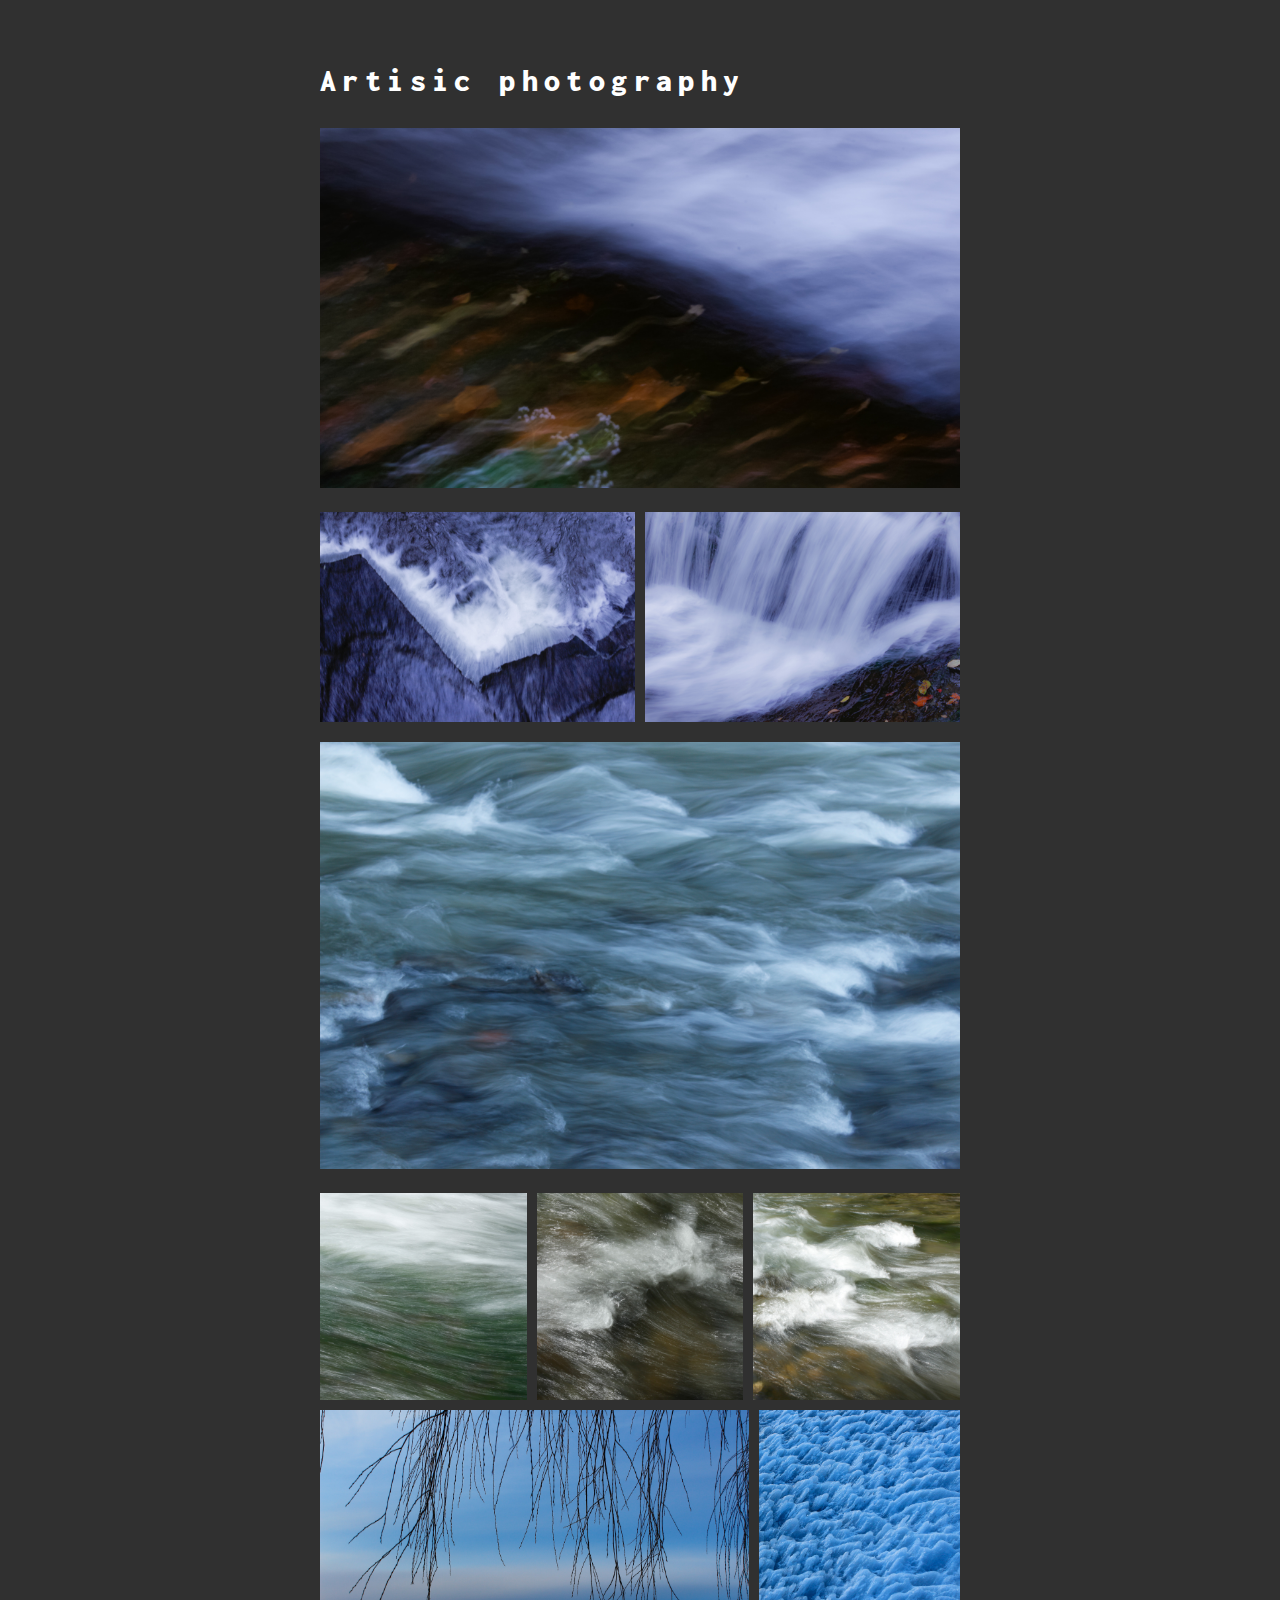
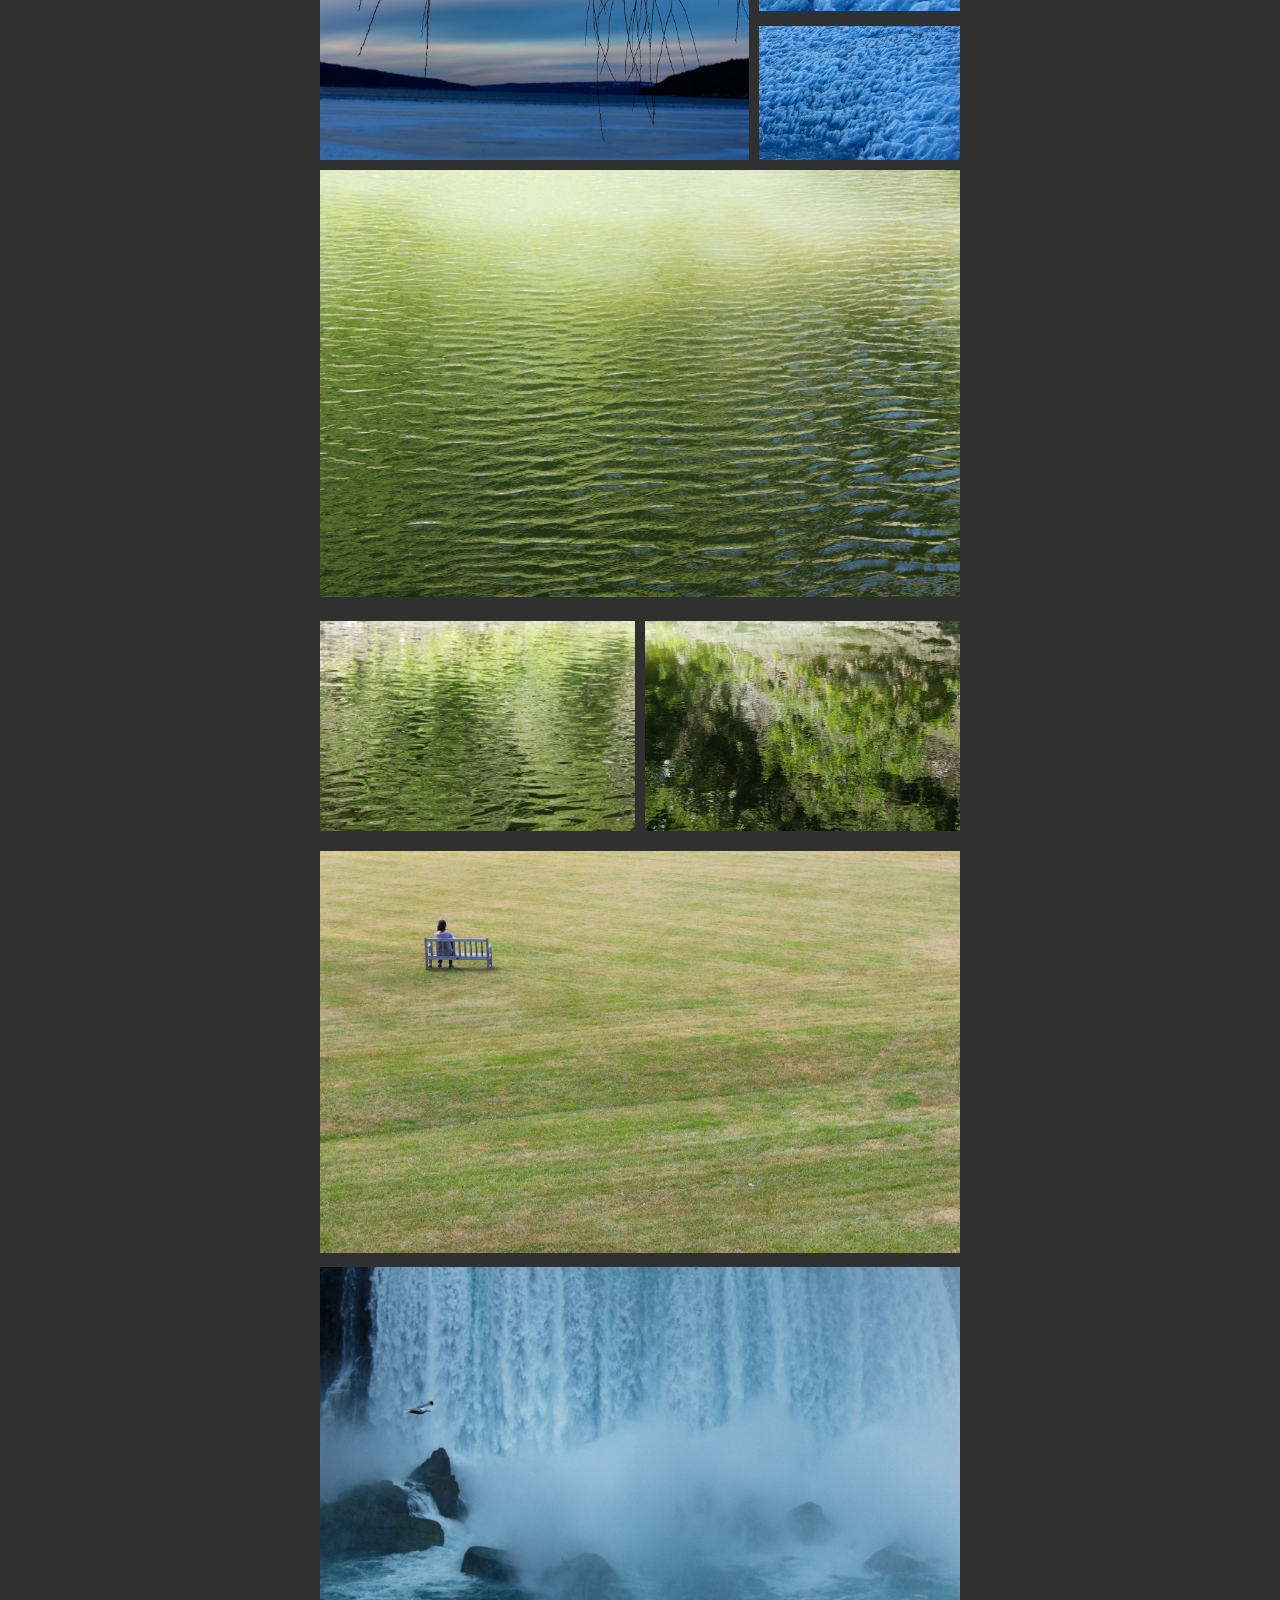
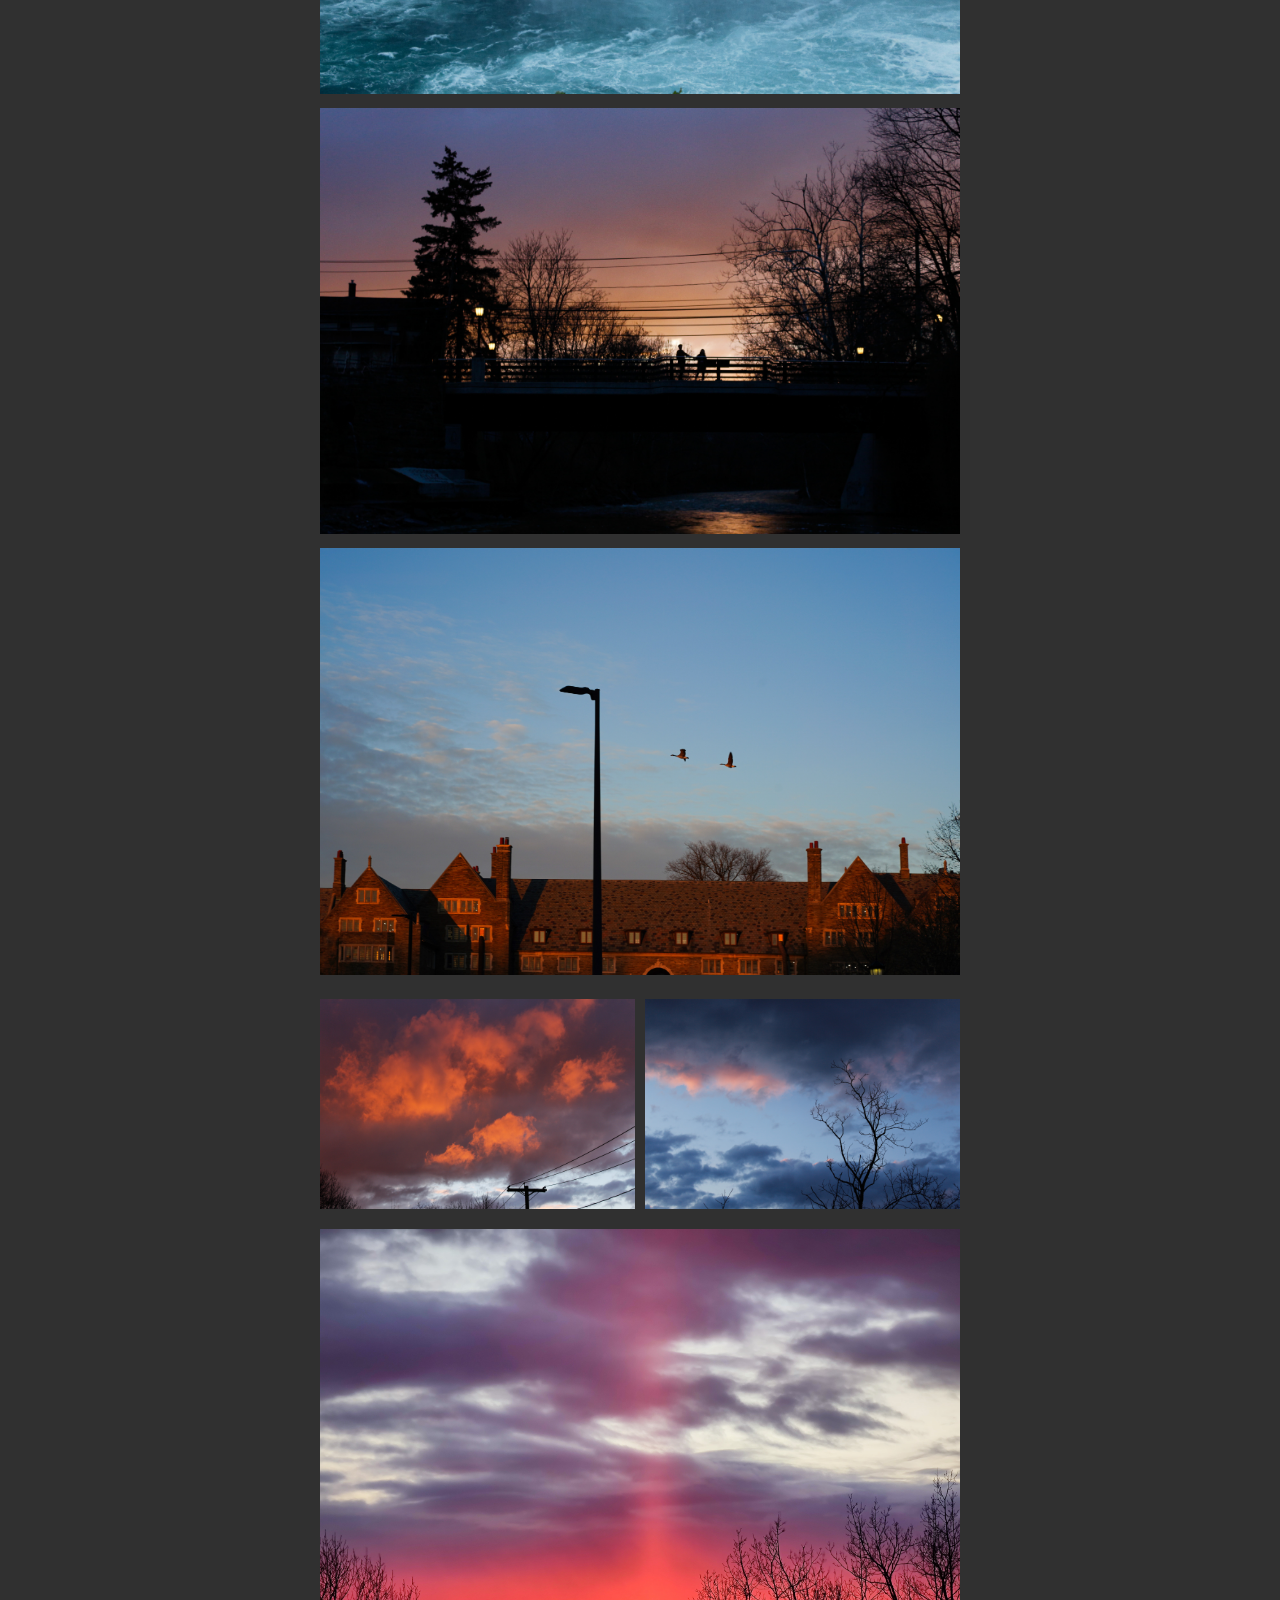
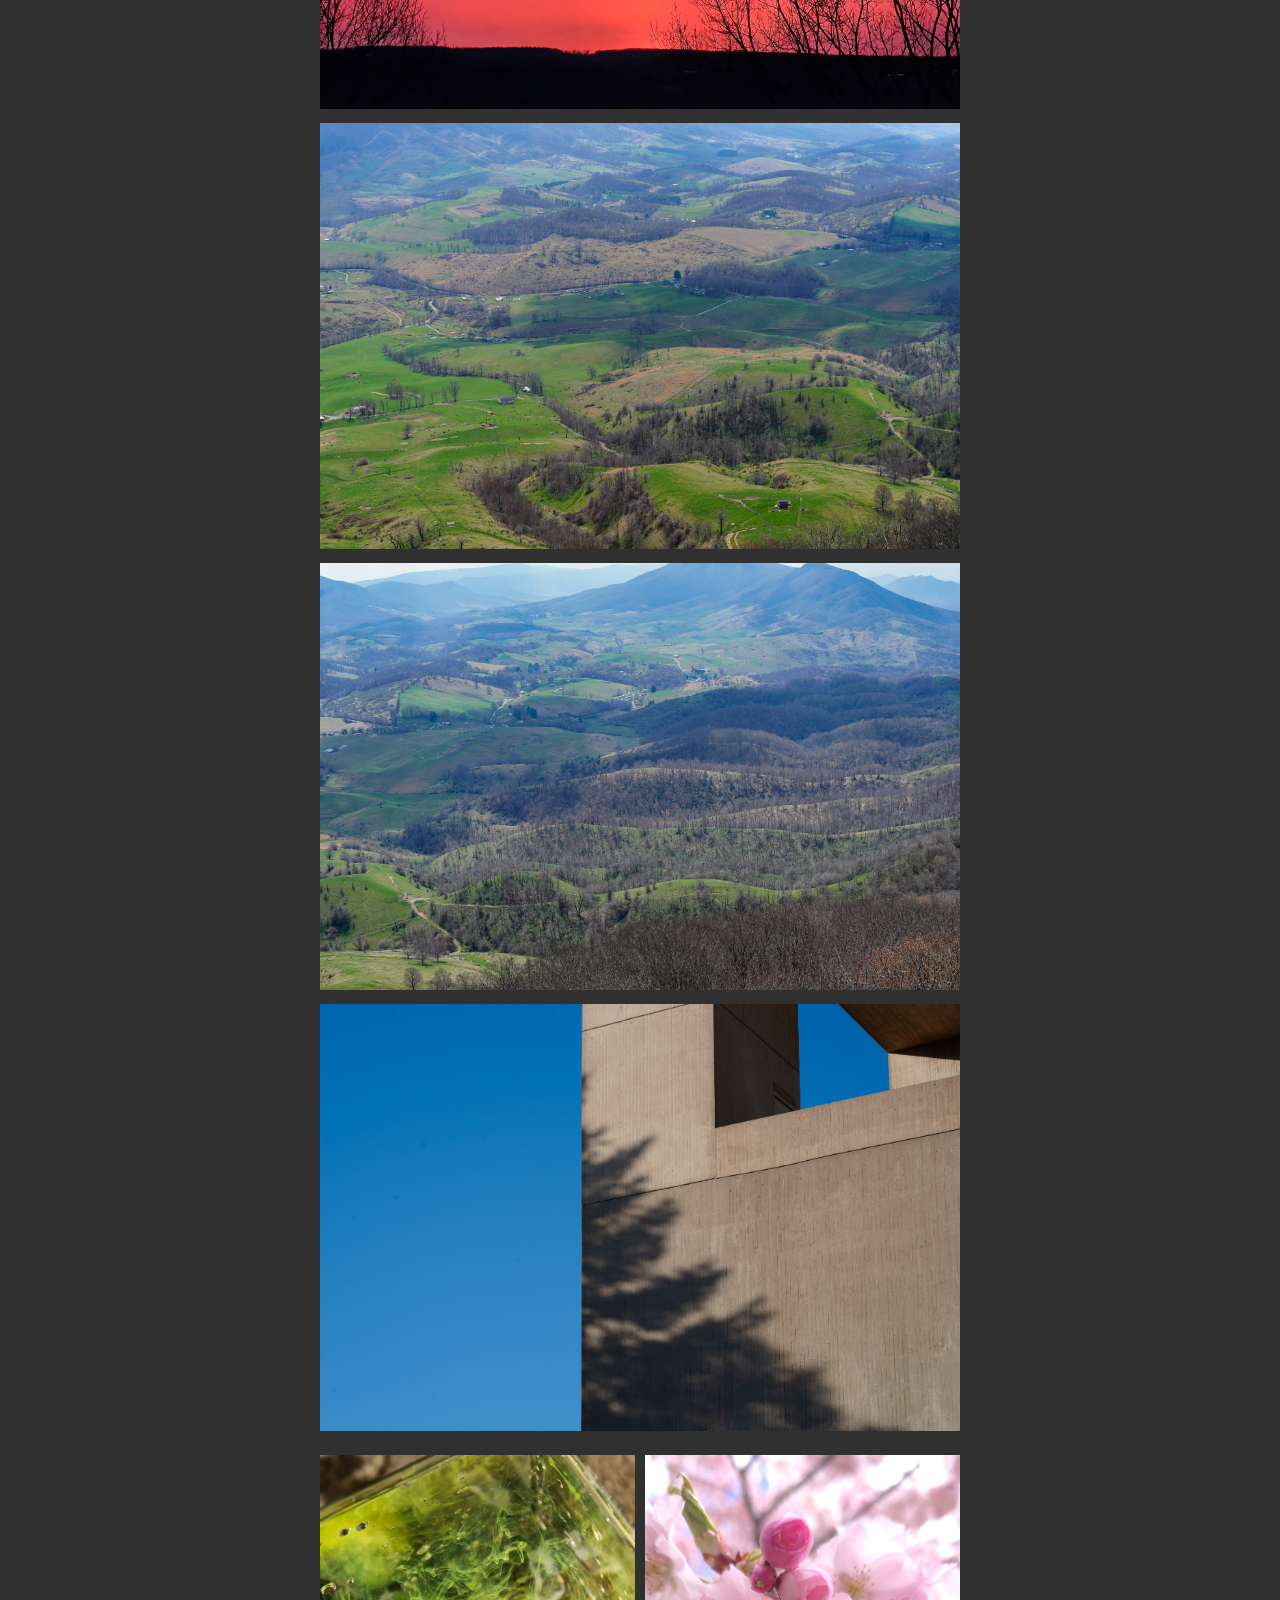
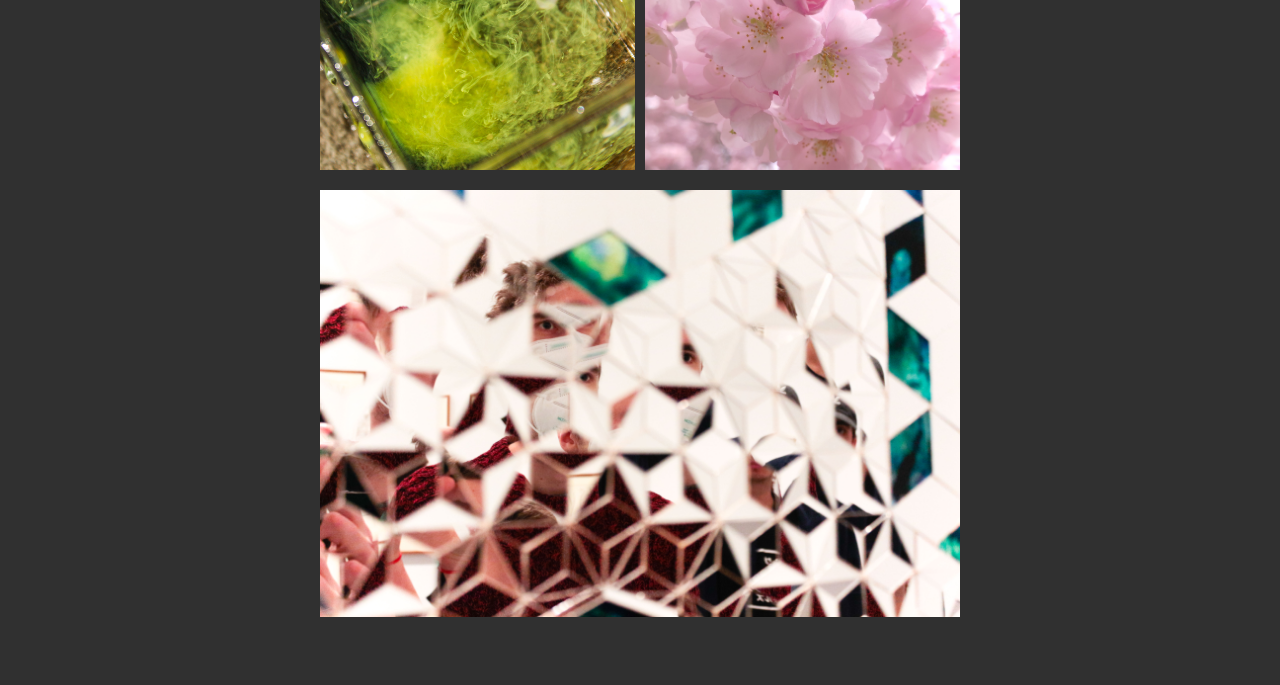
==== art-photo.html @ 39076934 "fixed" ====
<!DOCTYPE html>
<html>
    <head>
        <meta charset="UTF-8" />
        <meta name="viewport" content="width=device-width, initial-scale=1" />
      
        <title>Elizaveta Zabelina artistic photography</title>
        <link rel="shortcut icon" href="images/favicon.ico" type="image/x-icon">  
        <link href="plain.css" type="text/css" rel="stylesheet" />
        <link href="fonts.css" type="text/css" rel="stylesheet" />
        <link href="images.css" type="text/css" rel="stylesheet" />
      </head>
<body>



    <h1> Artisic photography</h1>
    <img class="full" src="images/small-20.jpg" alt="Water" >
    <div id="horcon"> 
        <img class="hor" src="images/small-19.jpg" alt="Water" >
        <img class="hor" src="images/small-18.jpg" alt="Water" >
    </div>
    <img class="full" src="images/small-5.jpg" alt="Water" >
    <div id="horcon"> 
        <img class="hor" src="images/small-16.jpg" alt="Water" >
        <img class="hor" src="images/small-13.jpg" alt="Water" >
        <img class="hor" src="images/small-12.jpg" alt="Water" >
    </div>
    <div class="inblock"> 
        <img src="images/small-3.jpg" alt="Water" width="67%">
        <div id="vercon"> 
            <img class="ver" src="images/small-15.jpg" alt="Water" >
            <img class="ver" src="images/small-4.jpg" alt="Water" >
            
        </div>
    </div>
    
    <img class="full" src="images/small-14.jpg" alt="Water" >
    <div id="horcon"> 
        <img class="hor" src="images/small-10.jpg" alt="Water" >
        <img class="hor" src="images/small-9.jpg" alt="Water" >
    </div>
    <img class="full" src="images/small-21.jpg" alt="Water" >
    <img class="full" src="images/small-22.jpg" alt="Water" >
    <img class="full" src="images/small-6.jpg" alt="Water" >
    <img class="full" src="images/small-24.jpg" alt="Water" >
    <div id="horcon"> 
        <img class="hor" src="images/small-7.jpg" alt="Water" >
        <img class="hor" src="images/small-8.jpg" alt="Water" >
        
    </div>
    <img class="full" src="images/small-26.jpg" alt="Water" >
    <img class="full" src="images/small-27.jpg" alt="Water" >
    <img class="full" src="images/small-28.jpg" alt="Water" >
    <img class="full" src="images/small-25.jpg" alt="Water" >
    <div id="horcon"> 
        <img class="hor" src="images/small-17.jpg" alt="Water" >
        <img class="hor" src="images/small-1.jpg" alt="Water"  >
    </div>
    <img class="full" src="images/small.jpg" alt="Water" >
    
</body>
</html>
---- plain.css ----
:root {
    --body: #45455c;
  }
body {
    font-family: Arial, Verdana, sans-serif;
    color: var(--body)
    padding: 10px;
    margin: 5% 25%}

@media (max-width: 768px) {
  body {
    margin: 20px;
  }
}

.page {
    background-color: #eeefea;
    padding: inherit;} 

p {
    font-family: 'Archivo-Regular', Arial, sans-serif;
    line-height: 130%;
    word-spacing:0.09em;
}    
h1 {
    font-family: 'Inconsolata-Black', Arial, sans-serif;
    letter-spacing: 0.2em;
    font-size: 200%;
}

h1.title {
    text-align: center;
}




a:link{
    color:  #365cad;
    text-decoration: none;
} /*- a normal, unvisited link*/
a:visited{
    color:  #365cad;
    text-decoration: none;
} /*- a link the user has visited */
a:hover{
    color:  #365cad;
    text-decoration: underline;
} /*- a link when the user mouses over it*/
a:active{
    color:  #365cad;
    text-decoration: none;
} /*- a link the moment it is clicked*/

.button {
    background-color: #ff990000; /* Green */
    border: 3px solid rgb(50, 50, 50);
    color:  var(--body);
    padding: 8px 15px;
    margin: 0px 20px 10px 0px;
    border-radius: 3px;
    text-align: center;
    text-decoration: none;
    display: inline-block;
    font-size: 18px;
    font-family: 'Inconsolata-Medium', Courier, monospace;
    cursor: pointer;
  }

  .footer {
    position: absolute;
    bottom: 0;
    left: 0;
    right: 0;
    padding: 12px;
    background: rgb(69, 69, 69);
    color: white;
    font-weight: 500;
    font-size: 12px;
    font-family: 'Inconsolata-Light', Courier, monospace;
    display: flex;
    justify-content: center;
    align-items: center;
    gap: 0.2rem;
  }
---- fonts.css ----
@font-face {
    font-family: 'Archivo-ExtraBoldItalic';
    src: url('Archivo-ExtraBoldItalic.woff2') format('woff2'),
        url('Archivo-ExtraBoldItalic.woff') format('woff');
    font-weight: bold;
    font-style: italic;
    font-display: swap;
}

@font-face {
    font-family: 'Archivo-BoldItalic';
    src: url('Archivo-BoldItalic.woff2') format('woff2'),
        url('Archivo-BoldItalic.woff') format('woff');
    font-weight: bold;
    font-style: italic;
    font-display: swap;
}

@font-face {
    font-family: 'Archivo-BlackItalic';
    src: url('Archivo-BlackItalic.woff2') format('woff2'),
        url('Archivo-BlackItalic.woff') format('woff');
    font-weight: 900;
    font-style: italic;
    font-display: swap;
}

@font-face {
    font-family: 'Archivo-Bold';
    src: url('Archivo-Bold.woff2') format('woff2'),
        url('Archivo-Bold.woff') format('woff');
    font-weight: bold;
    font-style: normal;
    font-display: swap;
}

@font-face {
    font-family: 'Archivo-Light';
    src: url('Archivo-Light.woff2') format('woff2'),
        url('Archivo-Light.woff') format('woff');
    font-weight: 300;
    font-style: normal;
    font-display: swap;
}

@font-face {
    font-family: 'Archivo-Medium';
    src: url('Archivo-Medium.woff2') format('woff2'),
        url('Archivo-Medium.woff') format('woff');
    font-weight: 500;
    font-style: normal;
    font-display: swap;
}

@font-face {
    font-family: 'Archivo-Black';
    src: url('Archivo-Black.woff2') format('woff2'),
        url('Archivo-Black.woff') format('woff');
    font-weight: 900;
    font-style: normal;
    font-display: swap;
}

@font-face {
    font-family: 'Archivo-SemiBold';
    src: url('Archivo-SemiBold.woff2') format('woff2'),
        url('Archivo-SemiBold.woff') format('woff');
    font-weight: 600;
    font-style: normal;
    font-display: swap;
}

@font-face {
    font-family: 'Archivo-ExtraLight';
    src: url('Archivo-ExtraLight.woff2') format('woff2'),
        url('Archivo-ExtraLight.woff') format('woff');
    font-weight: 200;
    font-style: normal;
    font-display: swap;
}

@font-face {
    font-family: 'Archivo-ExtraBold';
    src: url('Archivo-ExtraBold.woff2') format('woff2'),
        url('Archivo-ExtraBold.woff') format('woff');
    font-weight: bold;
    font-style: normal;
    font-display: swap;
}

@font-face {
    font-family: 'Archivo-Thin';
    src: url('Archivo-Thin.woff2') format('woff2'),
        url('Archivo-Thin.woff') format('woff');
    font-weight: 100;
    font-style: normal;
    font-display: swap;
}

@font-face {
    font-family: 'Archivo-Regular';
    src: url('Archivo-Regular.woff2') format('woff2'),
        url('Archivo-Regular.woff') format('woff');
    font-weight: normal;
    font-style: normal;
    font-display: swap;
}

@font-face {
    font-family: 'Archivo-Italic';
    src: url('Archivo-Italic.woff2') format('woff2'),
        url('Archivo-Italic.woff') format('woff');
    font-weight: normal;
    font-style: italic;
    font-display: swap;
}

@font-face {
    font-family: 'Inconsolata-Black';
    src: url('Inconsolata-Black.woff2') format('woff2'),
        url('Inconsolata-Black.woff') format('woff');
    font-weight: 900;
    font-style: normal;
    font-display: swap;
}

@font-face {
    font-family: 'Inconsolata-Regular';
    src: url('Inconsolata-Regular.woff2') format('woff2'),
        url('Inconsolata-Regular.woff') format('woff');
    font-weight: normal;
    font-style: normal;
    font-display: swap;
}

@font-face {
    font-family: 'Inconsolata-Light';
    src: url('Inconsolata-Light.woff2') format('woff2'),
        url('Inconsolata-Light.woff') format('woff');
    font-weight: 300;
    font-style: normal;
    font-display: swap;
}

@font-face {
    font-family: 'Inconsolata-Medium';
    src: url('Inconsolata-Medium.woff2') format('woff2'),
        url('Inconsolata-Medium.woff') format('woff');
    font-weight: 500;
    font-style: normal;
    font-display: swap;
}

@font-face {
    font-family: 'Inconsolata-ExtraLight';
    src: url('Inconsolata-ExtraLight.woff2') format('woff2'),
        url('Inconsolata-ExtraLight.woff') format('woff');
    font-weight: 200;
    font-style: normal;
    font-display: swap;
}

@font-face {
    font-family: 'Inconsolata-SemiBold';
    src: url('Inconsolata-SemiBold.woff2') format('woff2'),
        url('Inconsolata-SemiBold.woff') format('woff');
    font-weight: 600;
    font-style: normal;
    font-display: swap;
}

@font-face {
    font-family: 'Inconsolata-ExtraBold';
    src: url('Inconsolata-ExtraBold.woff2') format('woff2'),
        url('Inconsolata-ExtraBold.woff') format('woff');
    font-weight: bold;
    font-style: normal;
    font-display: swap;
}

@font-face {
    font-family: 'Inconsolata-Bold';
    src: url('Inconsolata-Bold.woff2') format('woff2'),
        url('Inconsolata-Bold.woff') format('woff');
    font-weight: bold;
    font-style: normal;
    font-display: swap;
}

@font-face {
    font-family: 'Inconsolata-Regular';
    src: url('Inconsolata-Regular.woff2') format('woff2'),
        url('Inconsolata-Regular.woff') format('woff');
    font-weight: normal;
    font-style: normal;
    font-display: swap;
}

@font-face {
    font-family: 'Archivo-SemiBoldItalic';
    src: url('Archivo-SemiBoldItalic.woff2') format('woff2'),
        url('Archivo-SemiBoldItalic.woff') format('woff');
    font-weight: 600;
    font-style: italic;
    font-display: swap;
}

@font-face {
    font-family: 'Archivo-SemiBold';
    src: url('Archivo-SemiBold.woff2') format('woff2'),
        url('Archivo-SemiBold.woff') format('woff');
    font-weight: 600;
    font-style: normal;
    font-display: swap;
}
---- images.css ----
#horcon {
    margin-top: 10px;
    width: 100%;
    display: flex;
    flex-wrap: nowrap;
    flex-direction:row;
    justify-content: center;
    gap: 10px;
    
}


img {
    pointer-events: none;
}
img.hor {
    flex-grow: 1;
    flex-shrink: 1;
    width: 25%;
    margin: 10px 0px;
    object-fit: scale-down;
}

img.full {
    width: 100%;
    margin-top: 10px;
}
body {
    background-color: rgb(48, 48, 48);
}

h1 {
    color: white;
}

#vercon {
    display: flex;
    flex-direction: column;
    margin: 0px 0px 0px 10px;
    align-content: space-between;
    gap: 15px;
}

.inblock {
    
    display: flex;
    flex-direction: row;

}

img.ver{
    object-fit: scale-down;
    max-width:100%;
    max-height:100%;
}
img.this{
    object-fit: scale-down;
}
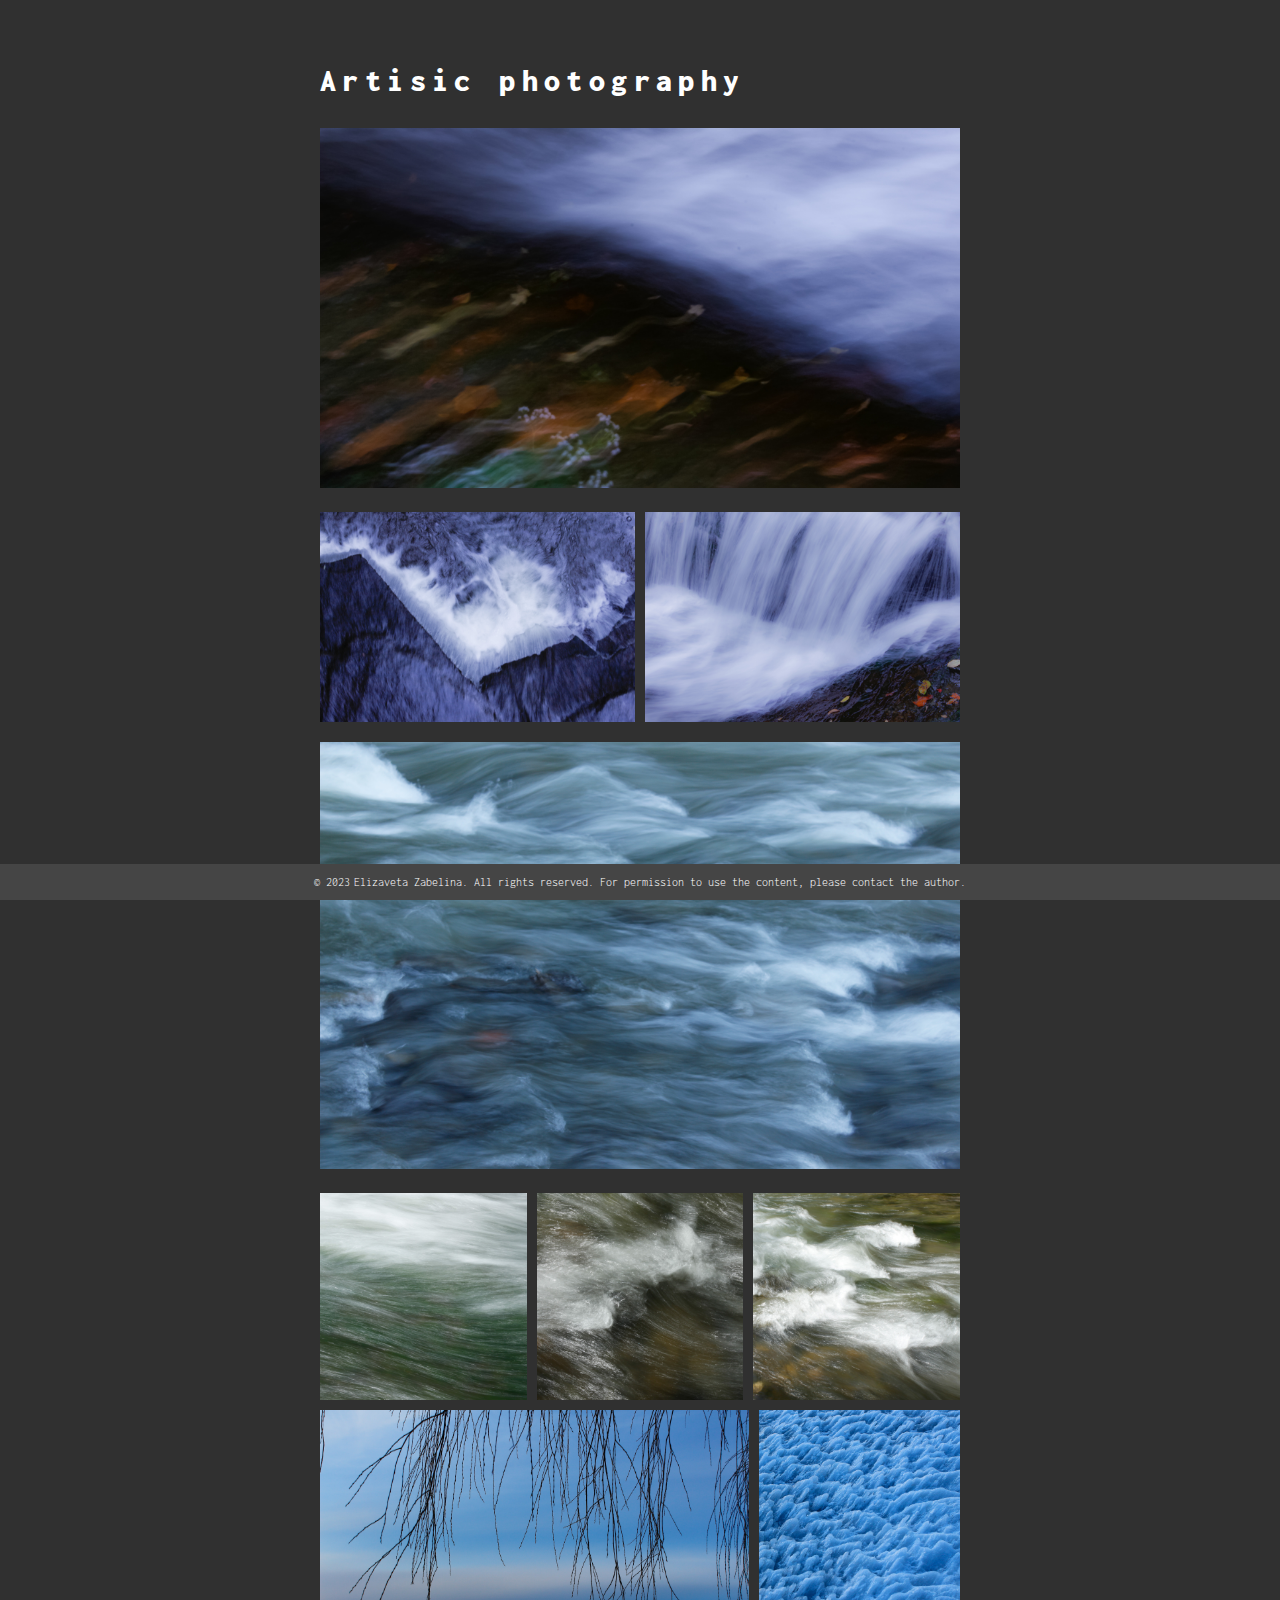
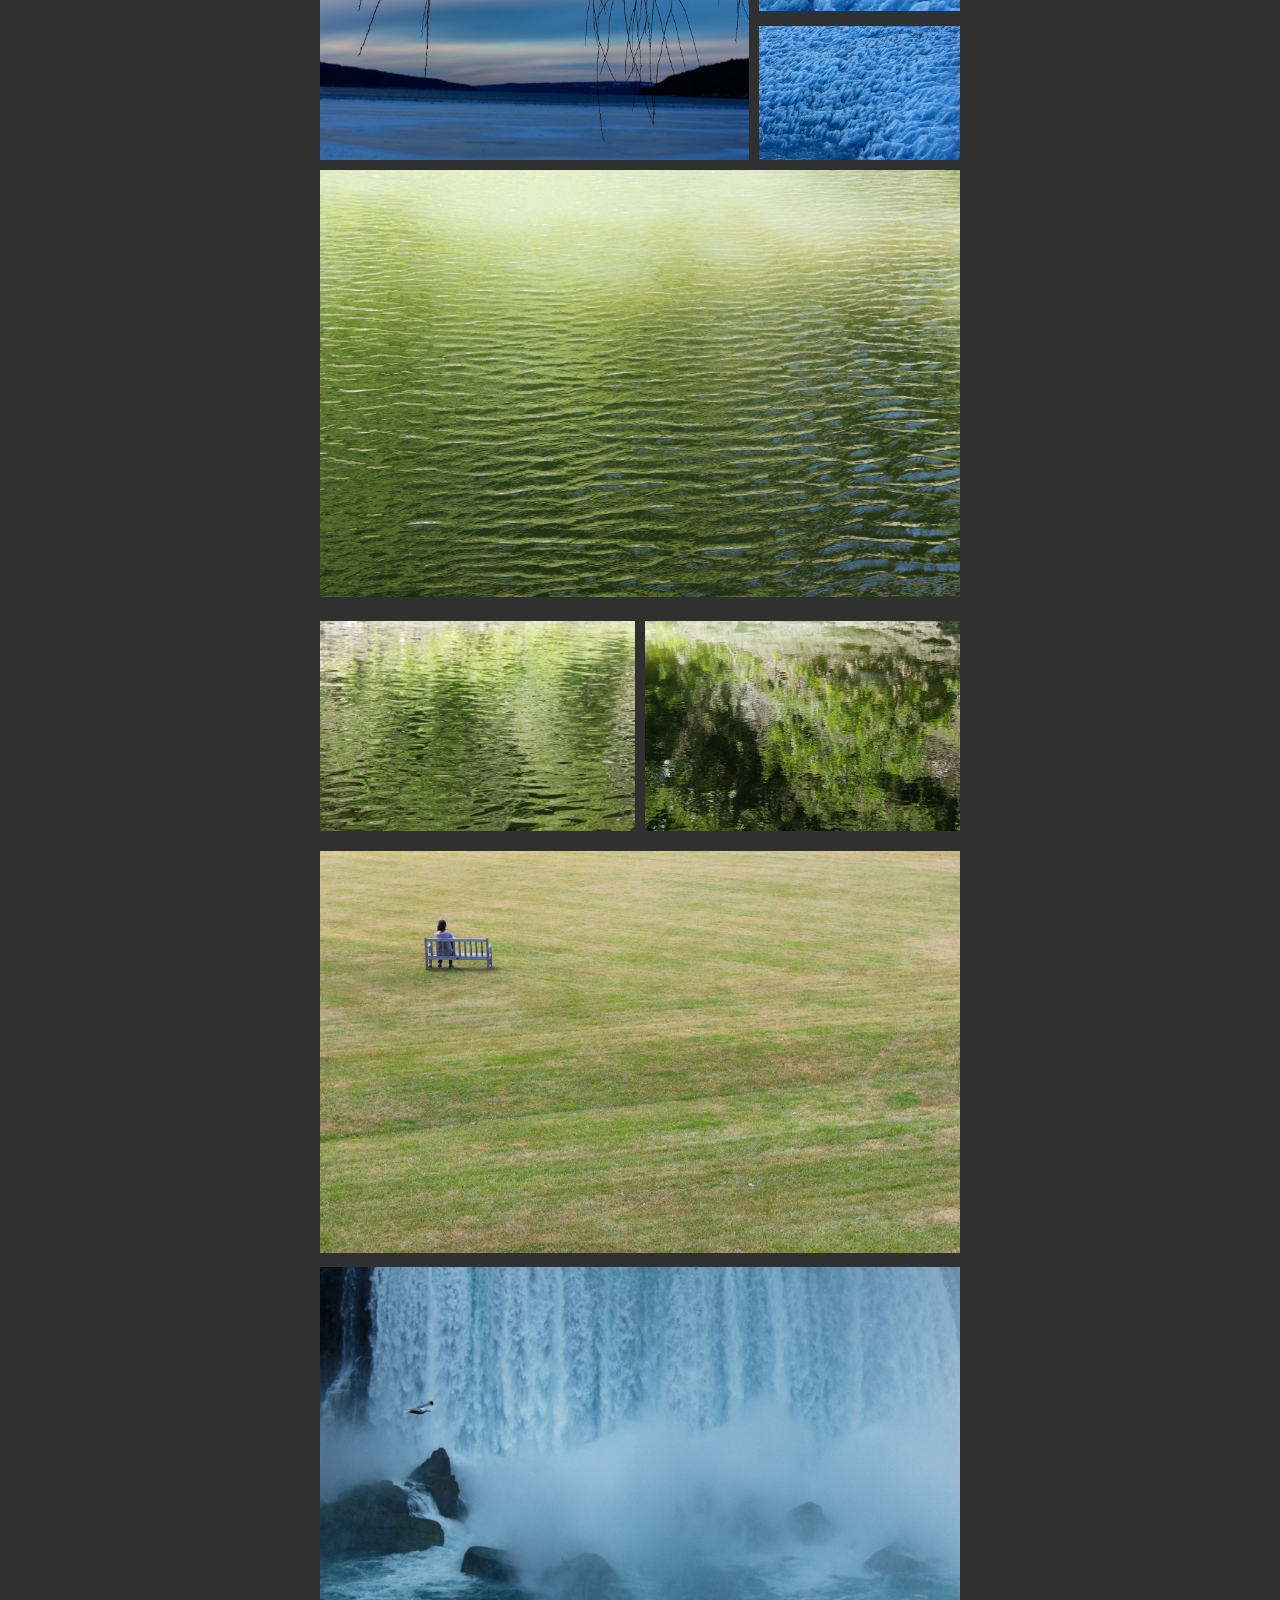
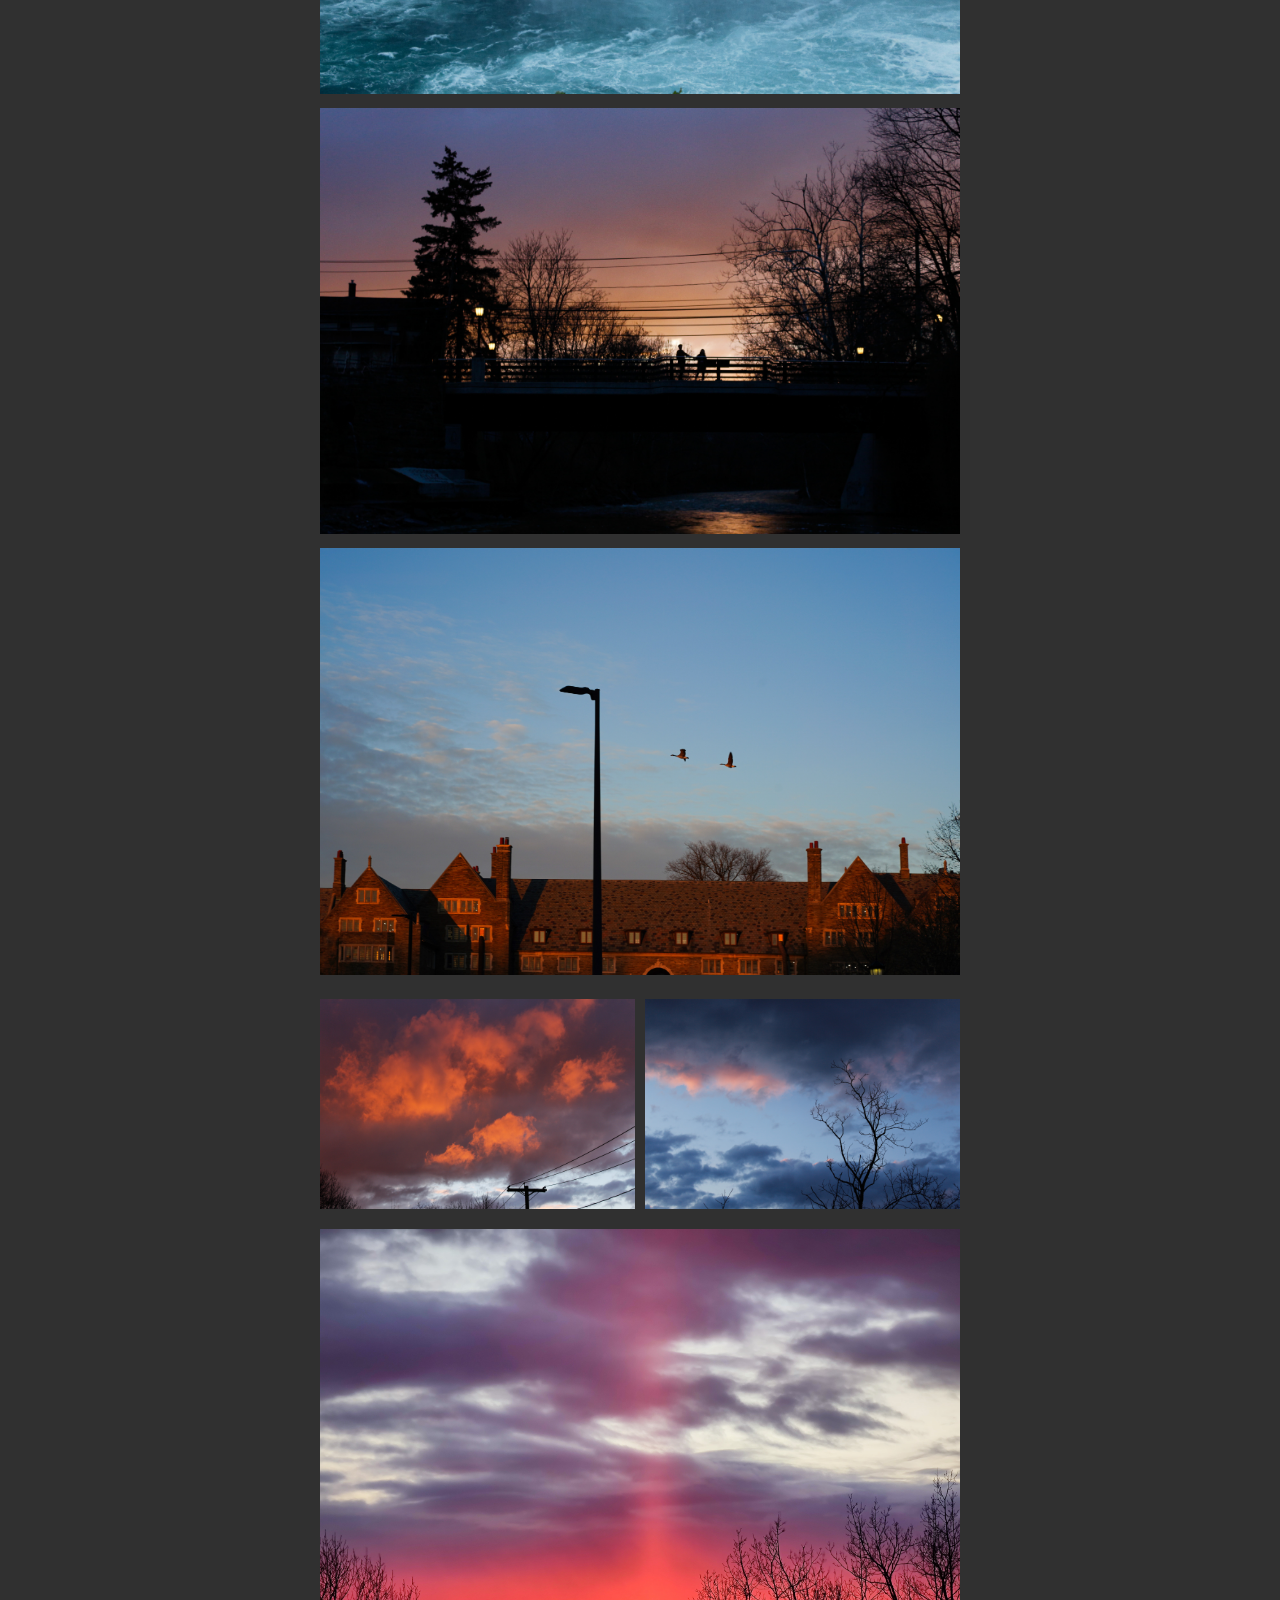
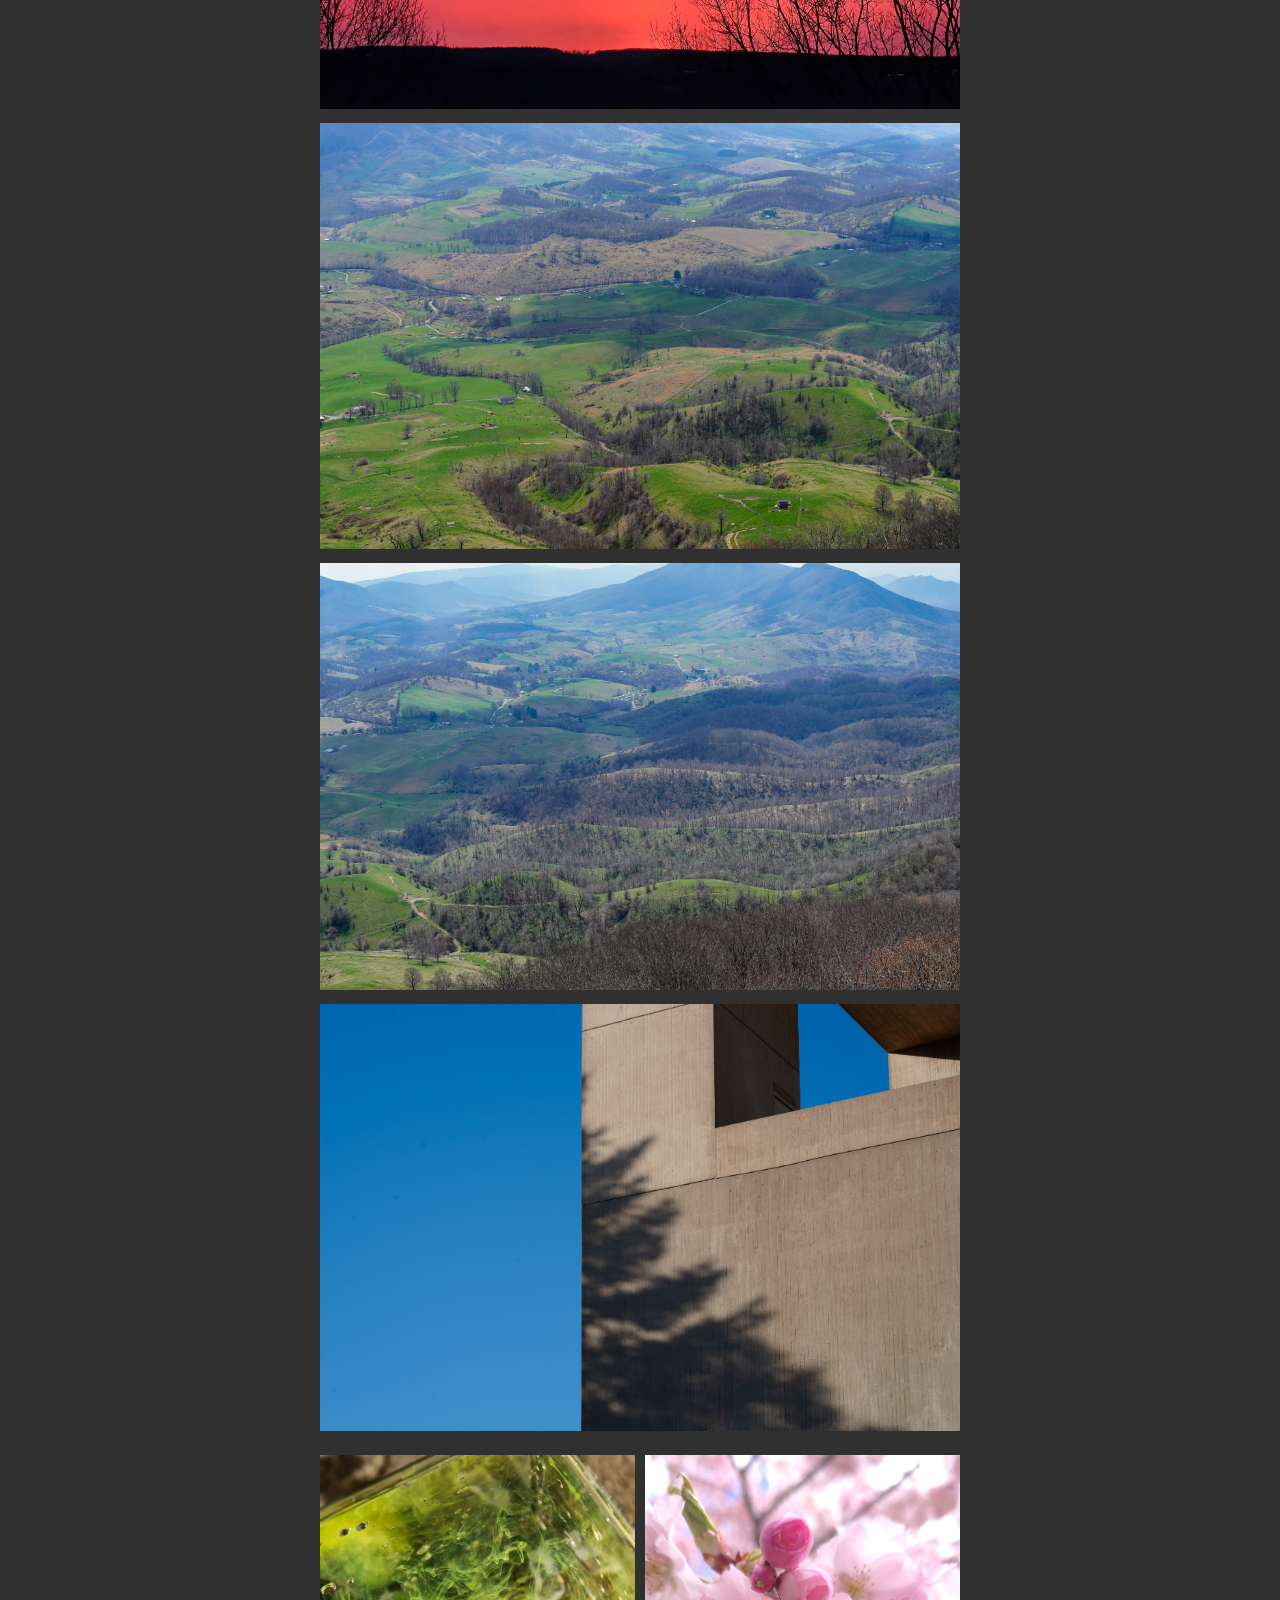
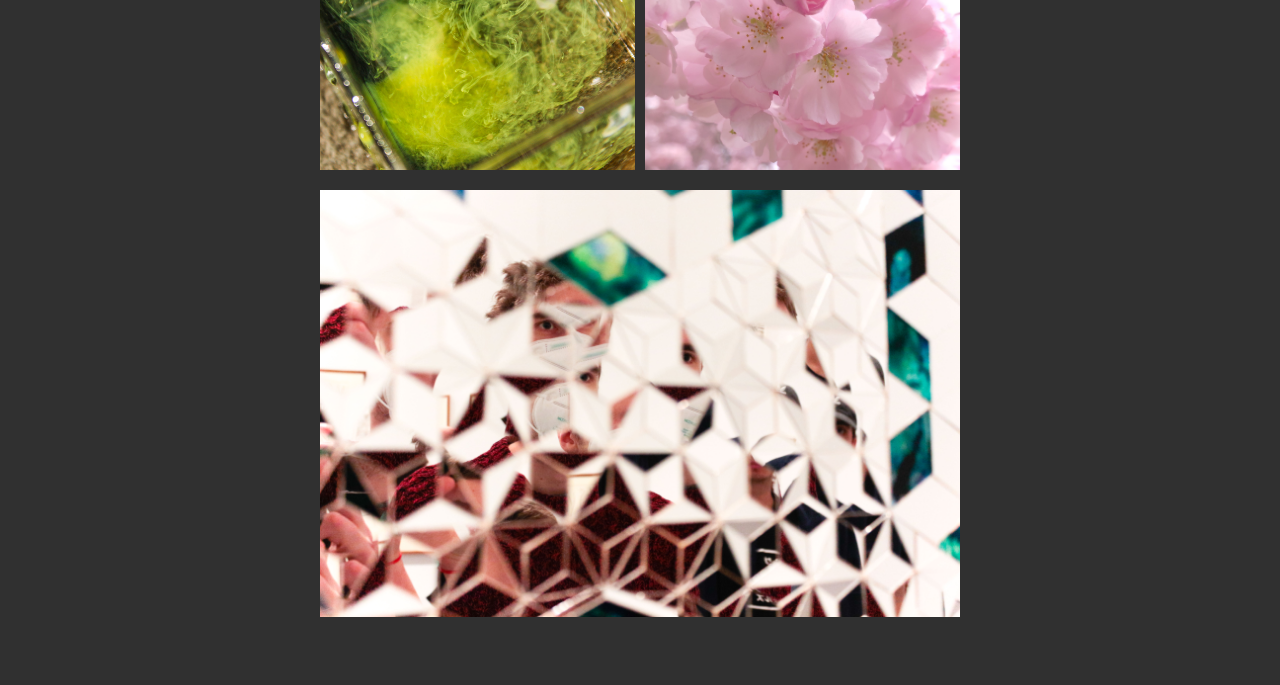
==== commit 60af1bbf: "wa" ====
--- a/art-photo.html
+++ b/art-photo.html
@@ -59,5 +59,6 @@
     </div>
     <img class="full" src="images/small.jpg" alt="Water" >
     
+<div class="footer">&copy; 2023 <span> Elizaveta Zabelina. All rights reserved. For permission to use the content, please contact the author.</span></div>
 </body>
 </html> --- a/plain.css
+++ b/plain.css
@@ -82,6 +82,7 @@
     justify-content: center;
     align-items: center;
     gap: 0.2rem;
+    z-index: 10000;
   }
   
   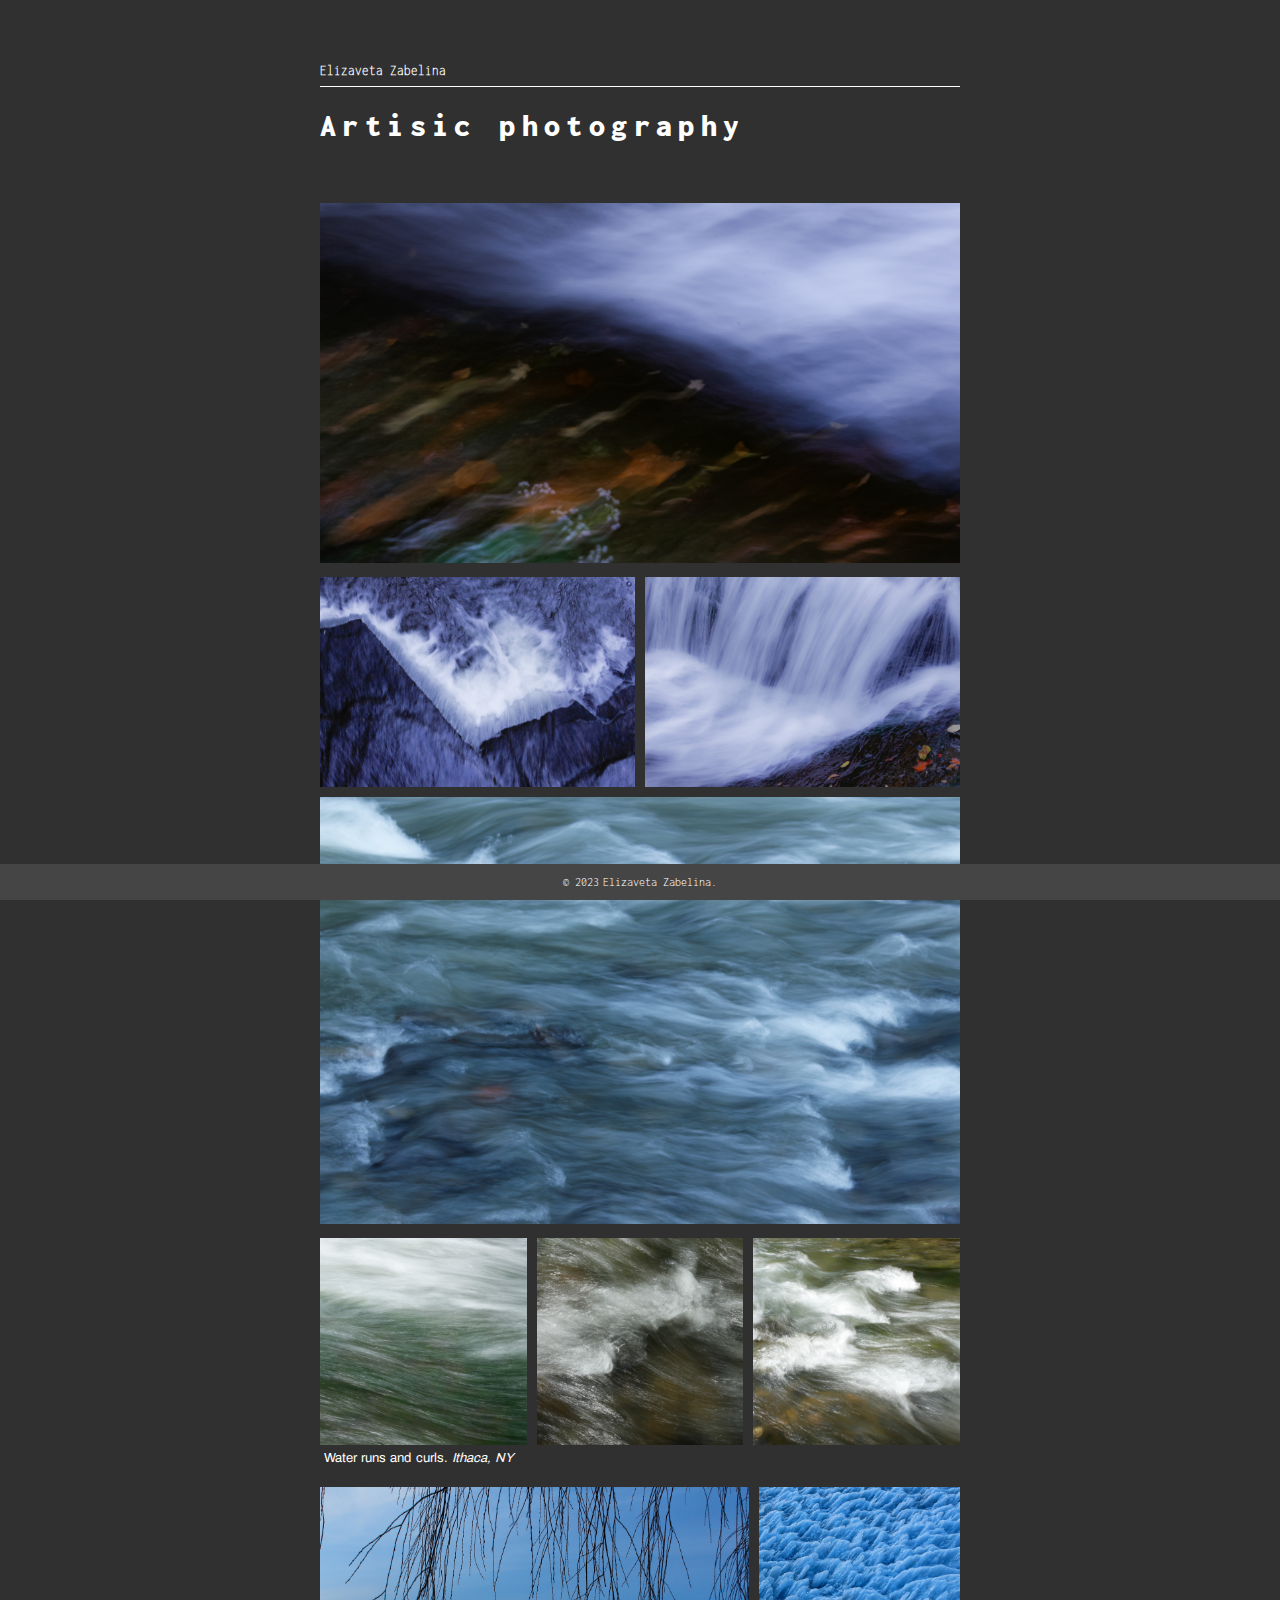
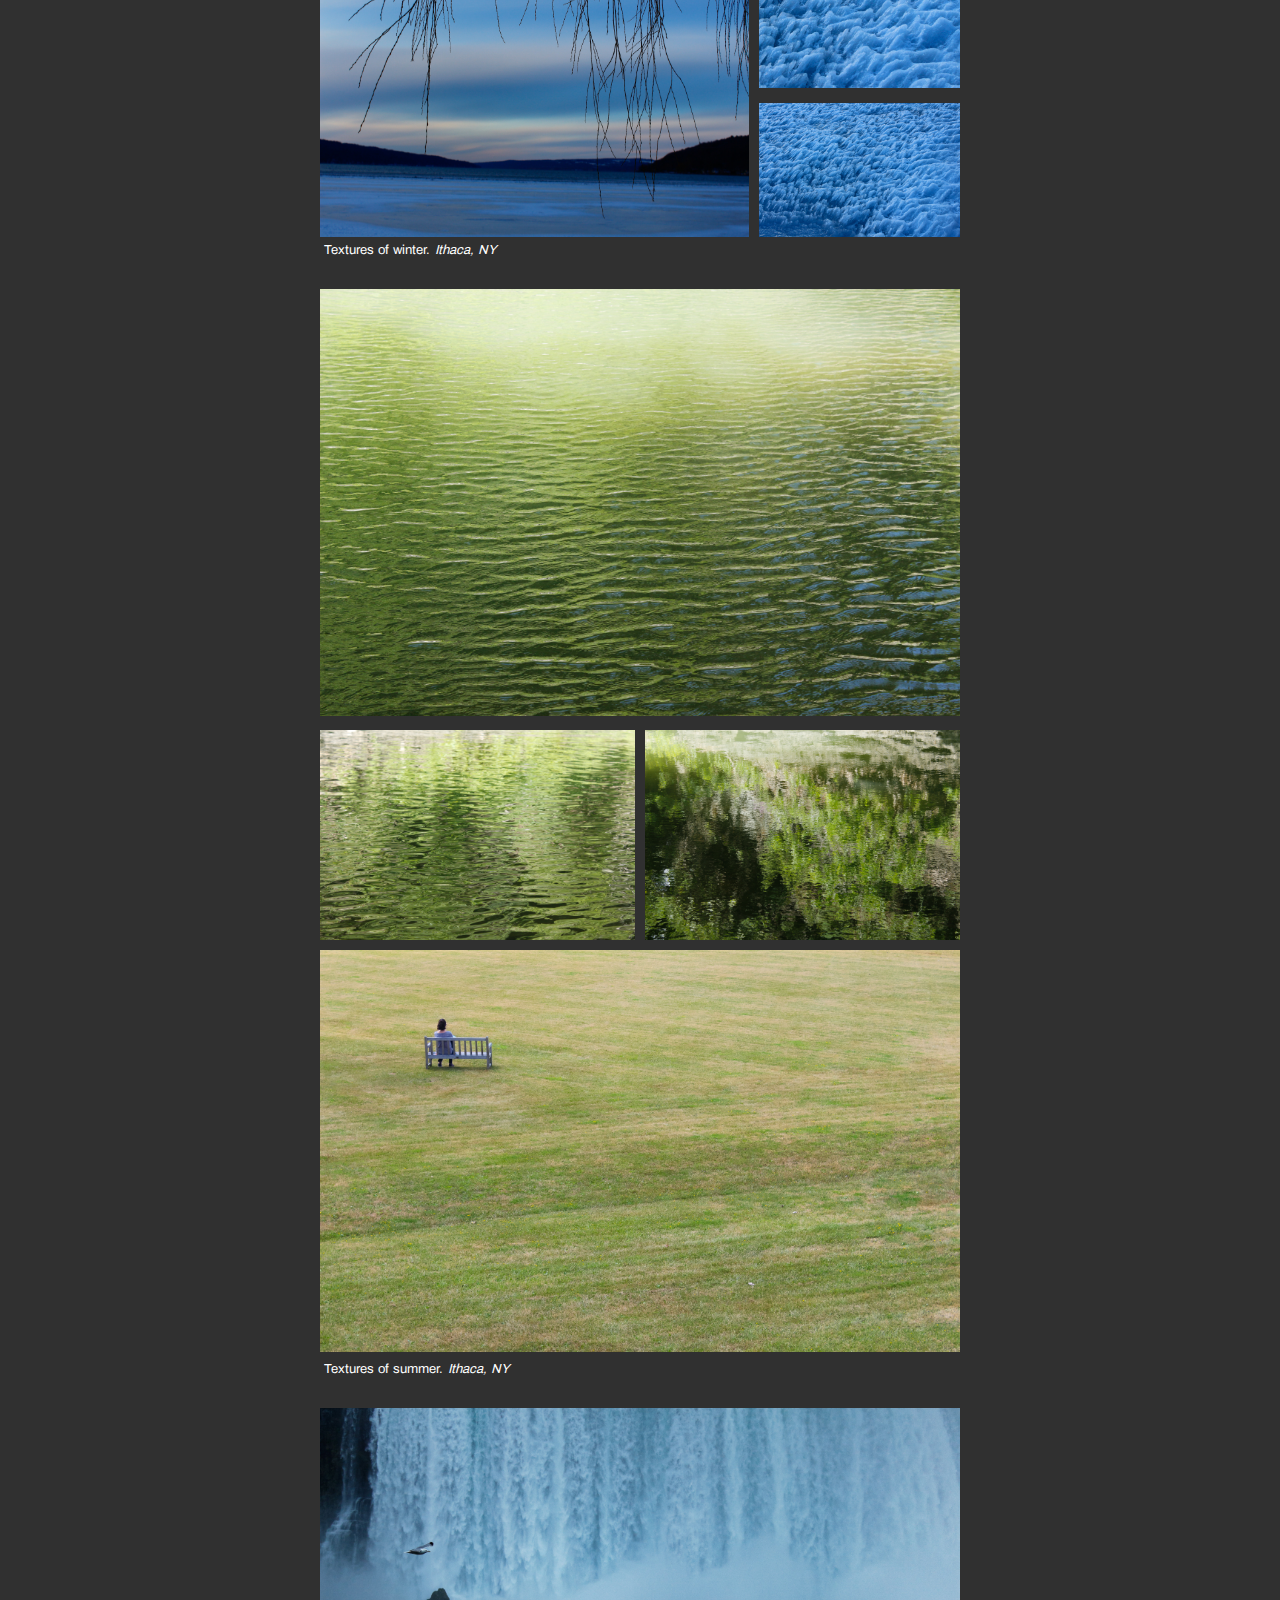
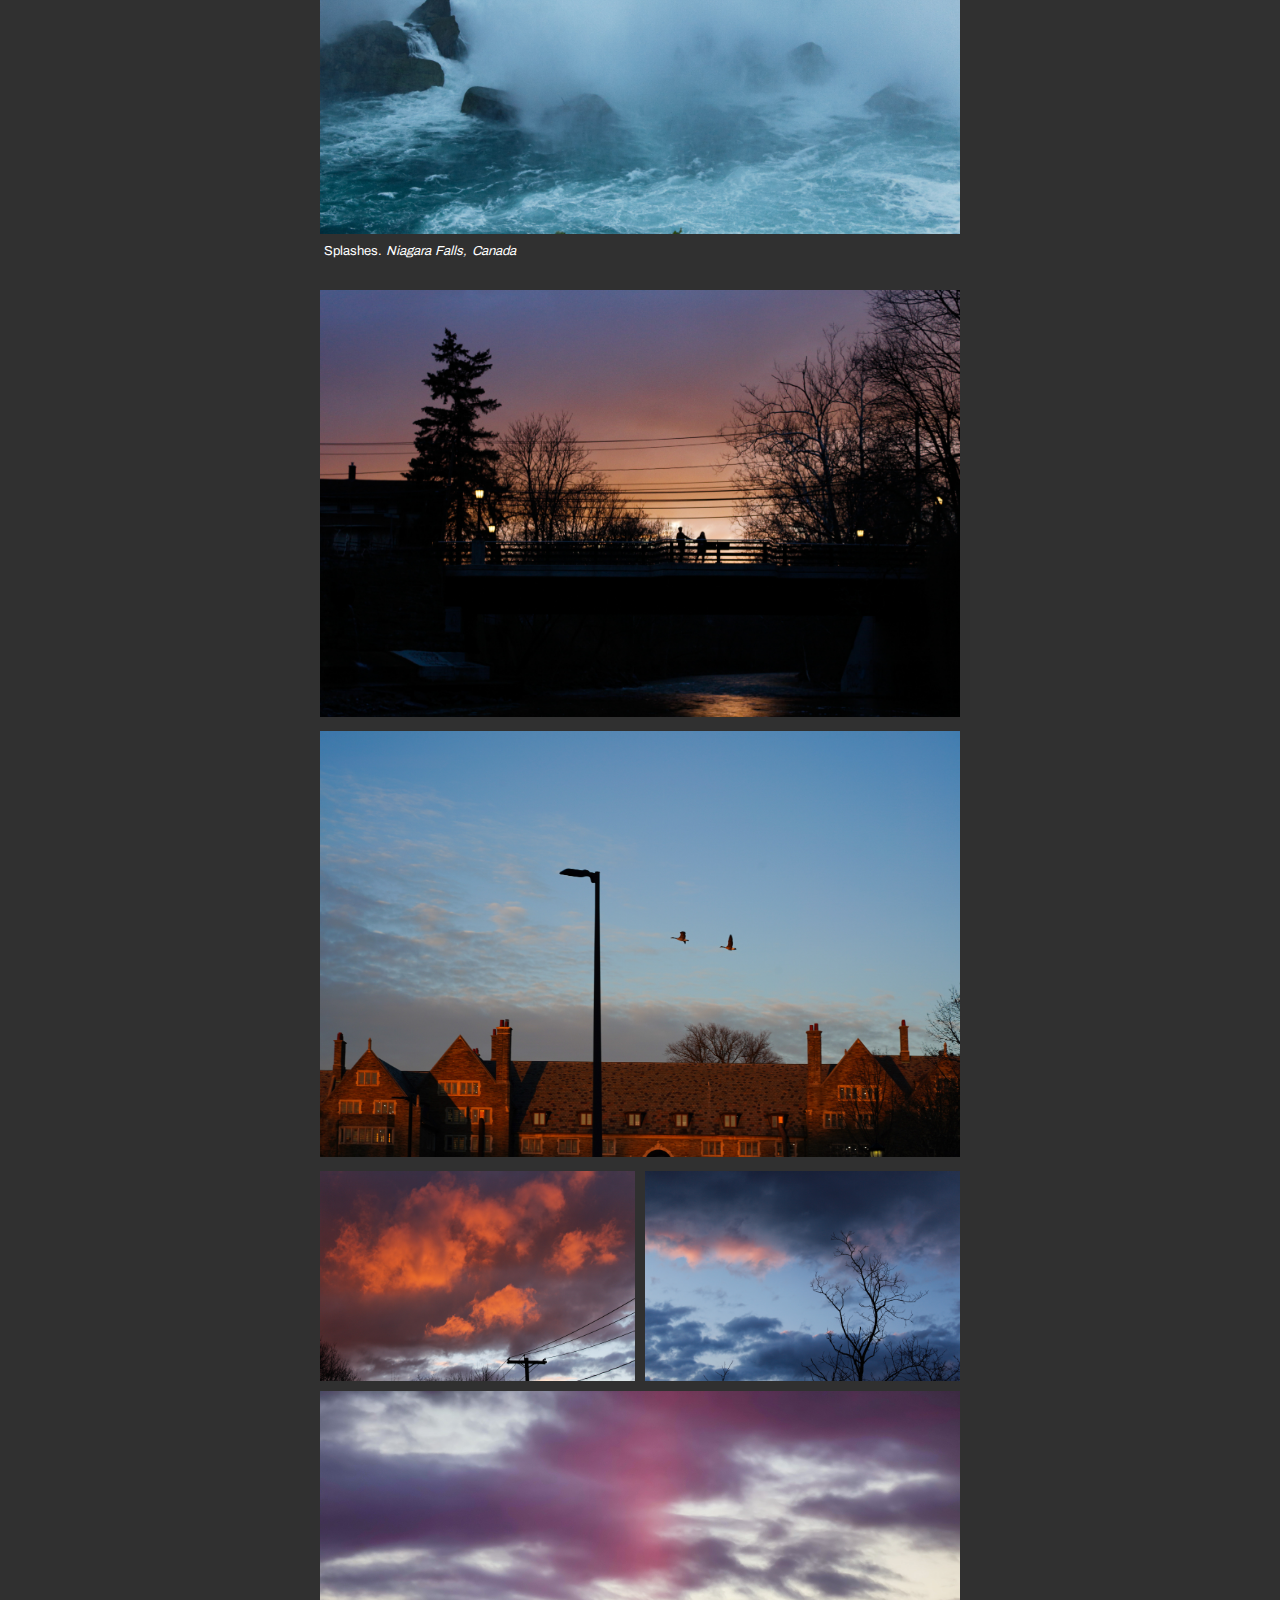
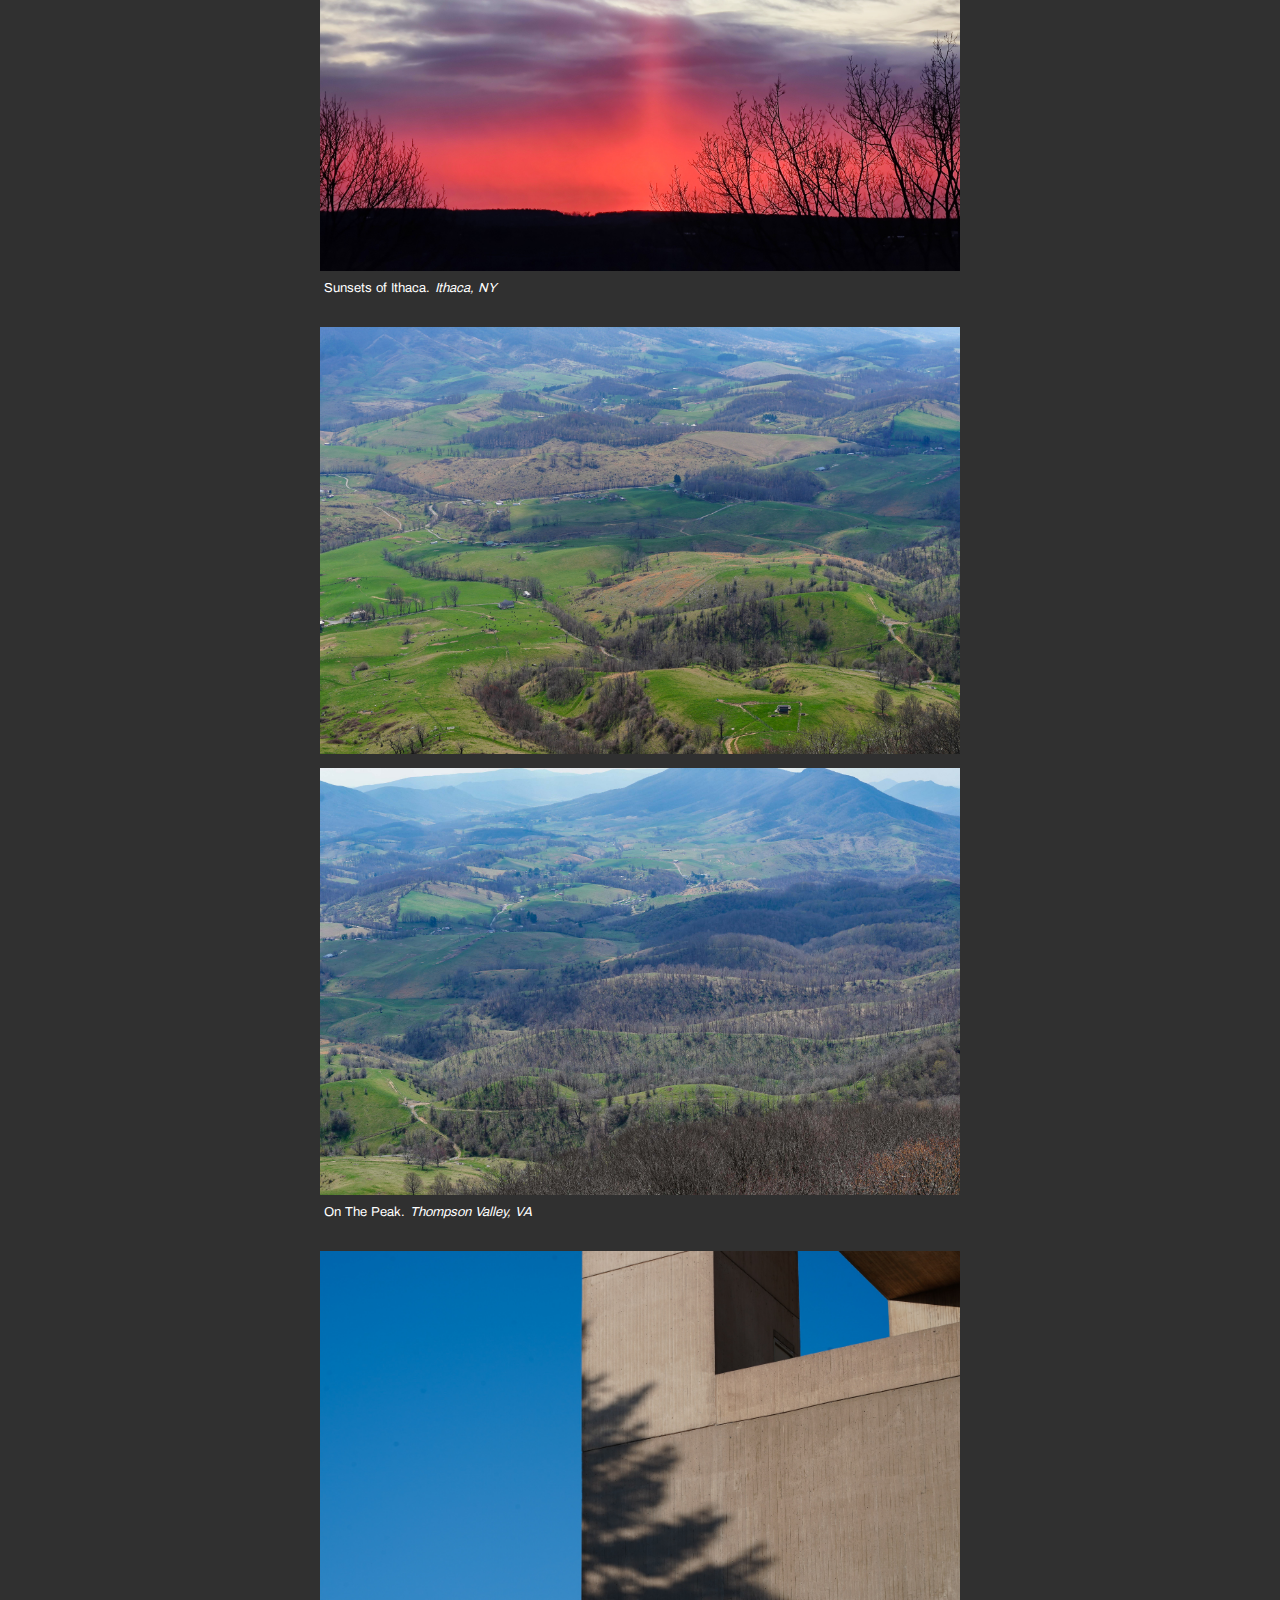
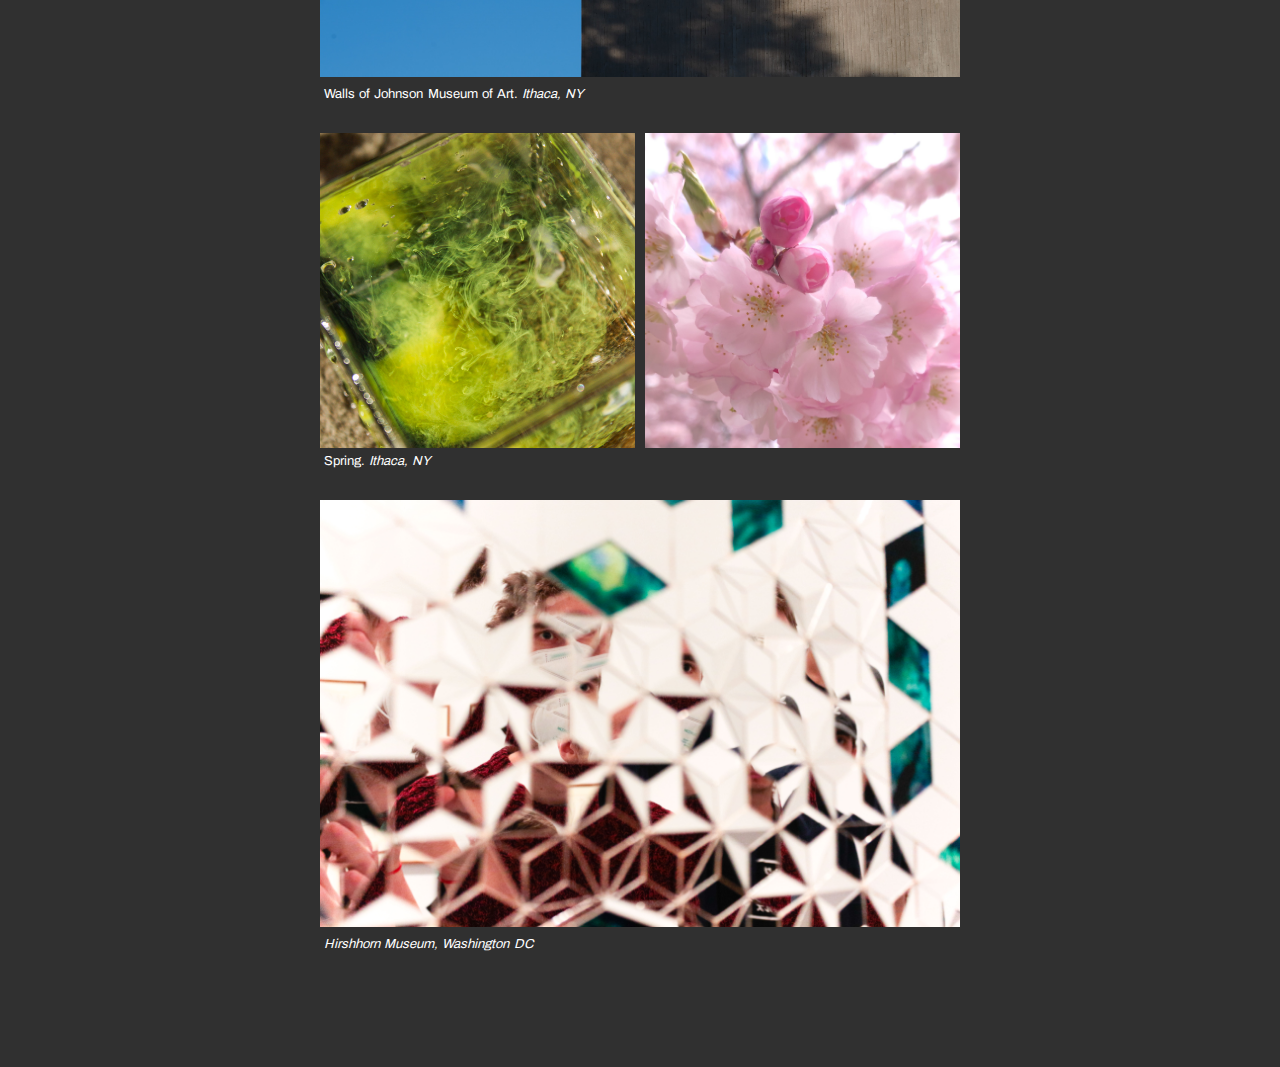
==== commit 5fe41c38: "o" ====
--- a/art-photo.html
+++ b/art-photo.html
@@ -6,15 +6,18 @@
       
         <title>Elizaveta Zabelina artistic photography</title>
         <link rel="shortcut icon" href="images/favicon.ico" type="image/x-icon">  
+
         <link href="plain.css" type="text/css" rel="stylesheet" />
         <link href="fonts.css" type="text/css" rel="stylesheet" />
         <link href="images.css" type="text/css" rel="stylesheet" />
       </head>
 <body>
 
-
+<h1 class="header"  onclick="window.location.href='index.html';"> Elizaveta Zabelina </h1>
+<hr>
 
     <h1> Artisic photography</h1>
+    <div id="space"></div>
     <img class="full" src="images/small-20.jpg" alt="Water" >
     <div id="horcon"> 
         <img class="hor" src="images/small-19.jpg" alt="Water" >
@@ -26,6 +29,8 @@
         <img class="hor" src="images/small-13.jpg" alt="Water" >
         <img class="hor" src="images/small-12.jpg" alt="Water" >
     </div>
+    <p> Water runs and curls. <i>Ithaca, NY</i></p>
+
     <div class="inblock"> 
         <img src="images/small-3.jpg" alt="Water" width="67%">
         <div id="vercon"> 
@@ -34,15 +39,21 @@
             
         </div>
     </div>
-    
+    <p> Textures of winter. <i>Ithaca, NY</i></p>
+
     <img class="full" src="images/small-14.jpg" alt="Water" >
     <div id="horcon"> 
         <img class="hor" src="images/small-10.jpg" alt="Water" >
         <img class="hor" src="images/small-9.jpg" alt="Water" >
     </div>
     <img class="full" src="images/small-21.jpg" alt="Water" >
+    <p> Textures of summer. <i>Ithaca, NY</i></p>
+
     <img class="full" src="images/small-22.jpg" alt="Water" >
+    <p> Splashes. <i>Niagara Falls, Canada</i></p>
+
     <img class="full" src="images/small-6.jpg" alt="Water" >
+
     <img class="full" src="images/small-24.jpg" alt="Water" >
     <div id="horcon"> 
         <img class="hor" src="images/small-7.jpg" alt="Water" >
@@ -50,15 +61,26 @@
         
     </div>
     <img class="full" src="images/small-26.jpg" alt="Water" >
+    <p> Sunsets of Ithaca. <i>Ithaca, NY</i></p>
+
     <img class="full" src="images/small-27.jpg" alt="Water" >
     <img class="full" src="images/small-28.jpg" alt="Water" >
+    <p> On The Peak. <i>Thompson Valley, VA</i></p>
+
     <img class="full" src="images/small-25.jpg" alt="Water" >
+    <p> Walls of Johnson Museum of Art. <i>Ithaca, NY</i></p>
+
     <div id="horcon"> 
         <img class="hor" src="images/small-17.jpg" alt="Water" >
         <img class="hor" src="images/small-1.jpg" alt="Water"  >
     </div>
+    <p> Spring. <i>Ithaca, NY</i></p>
+
     <img class="full" src="images/small.jpg" alt="Water" >
+    <p>  <i>Hirshhorn Museum, Washington DC</i></p>
+
     
-<div class="footer">&copy; 2023 <span> Elizaveta Zabelina. All rights reserved. For permission to use the content, please contact the author.</span></div>
+<div class="footer">&copy; 2023 <span> Elizaveta Zabelina.</span></div>
+<div id="space"></div>
 </body>
 </html> --- a/plain.css
+++ b/plain.css
@@ -32,8 +32,20 @@
     text-align: center;
 }
 
+h1.header{
+    font-family: 'Inconsolata-ExtraLight', Consolas, monospace; 
+    font-size: 80%;
+    letter-spacing: normal;
+}
 
-
+hr {
+    display: block;
+    height: 1px;
+    border: 0;
+    border-top: 1px solid #fffefe;
+    margin: 0;
+    padding: 0;
+}
 
 a:link{
     color:  #365cad;
@@ -68,7 +80,7 @@
   }
 
   .footer {
-    position: absolute;
+    position: fixed;
     bottom: 0;
     left: 0;
     right: 0;
@@ -84,5 +96,10 @@
     gap: 0.2rem;
     z-index: 10000;
   }
+
+  #space {
+    height: 30px;
+    width: 100%;
+  }
   
   --- a/images.css
+++ b/images.css
@@ -1,5 +1,5 @@
 #horcon {
-    margin-top: 10px;
+    margin: 0px 0px 0px 0px;
     width: 100%;
     display: flex;
     flex-wrap: nowrap;
@@ -17,13 +17,14 @@
     flex-grow: 1;
     flex-shrink: 1;
     width: 25%;
-    margin: 10px 0px;
+    margin: 10px 0px 0px 0px;
     object-fit: scale-down;
 }
 
 img.full {
     width: 100%;
-    margin-top: 10px;
+    margin: 10px 0px 0px 0px;
+
 }
 body {
     background-color: rgb(48, 48, 48);
@@ -40,12 +41,16 @@
     align-content: space-between;
     gap: 15px;
 }
-
+p {
+    color: white;
+    margin: 5px 0px 20px 4px;
+    font-size: small;
+}
 .inblock {
-    
+    width: 100%;
     display: flex;
     flex-direction: row;
-
+    margin-top: 10px;
 }
 
 img.ver{
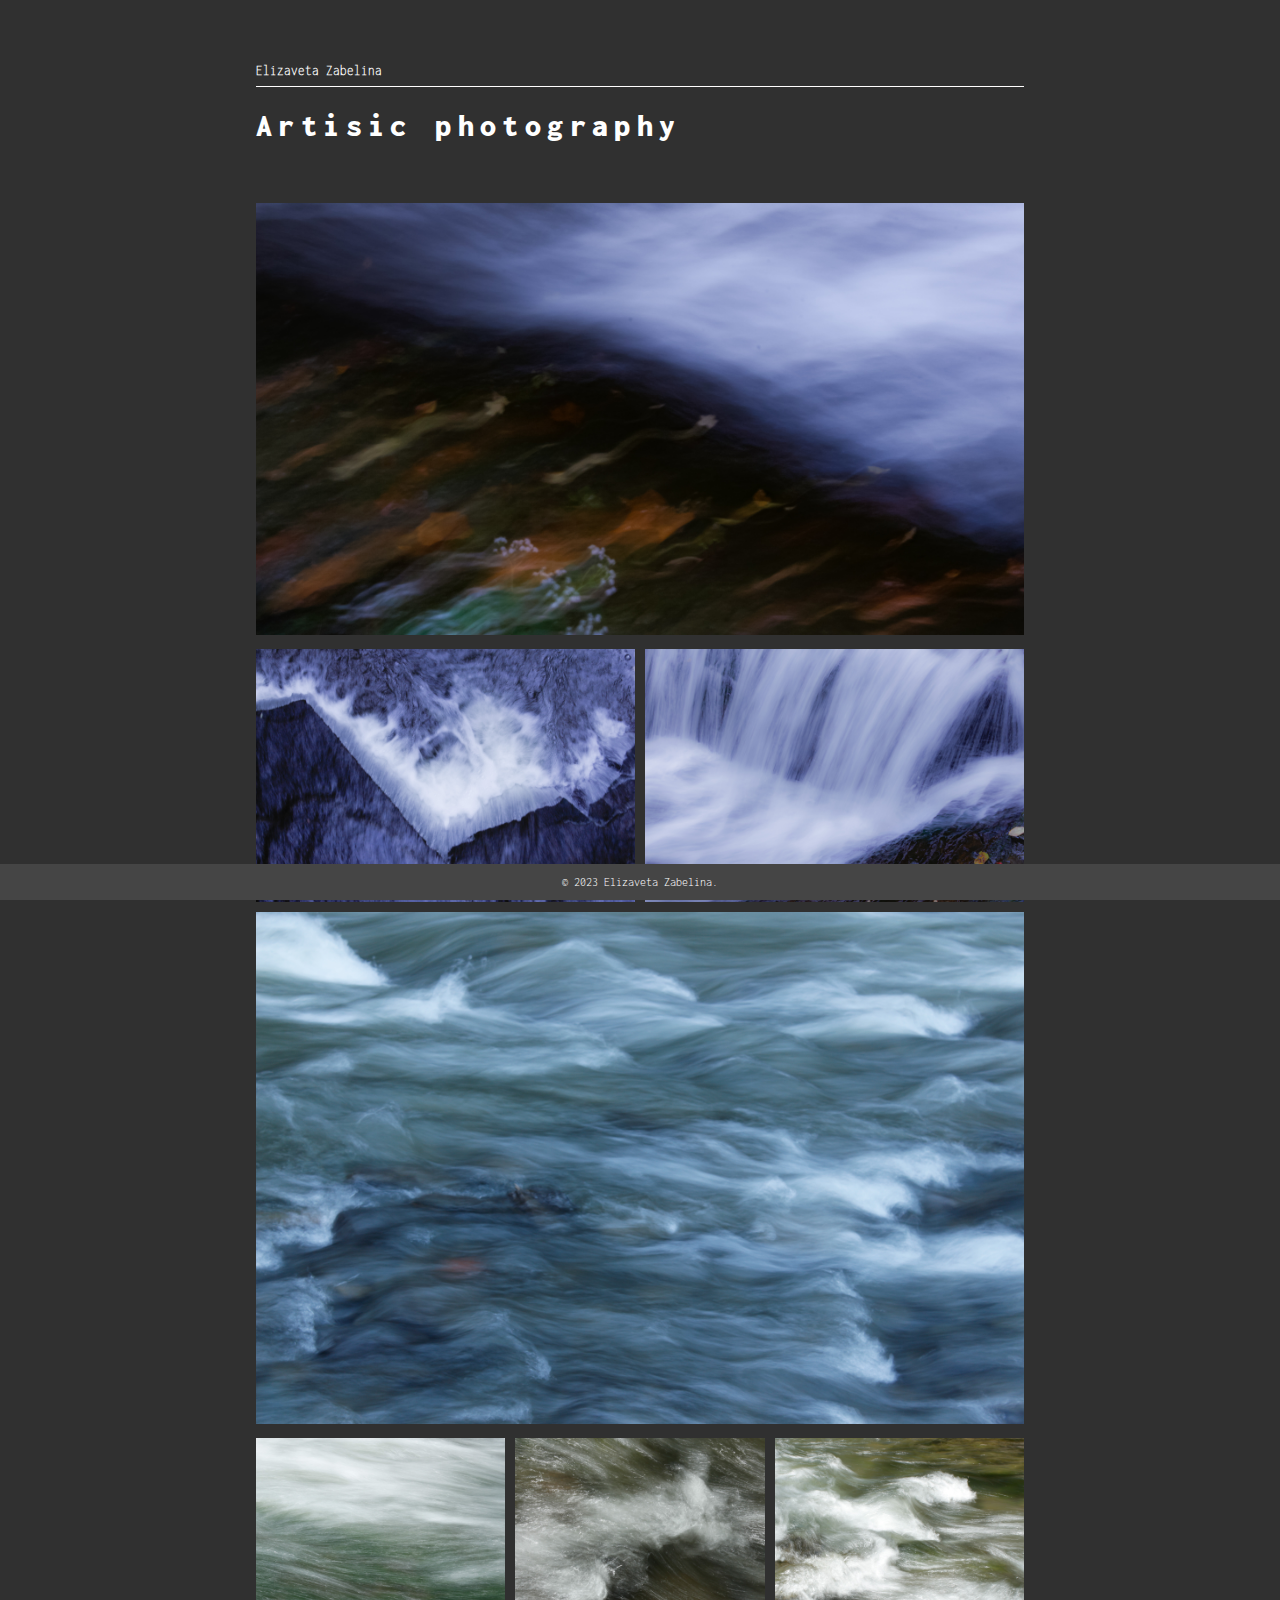
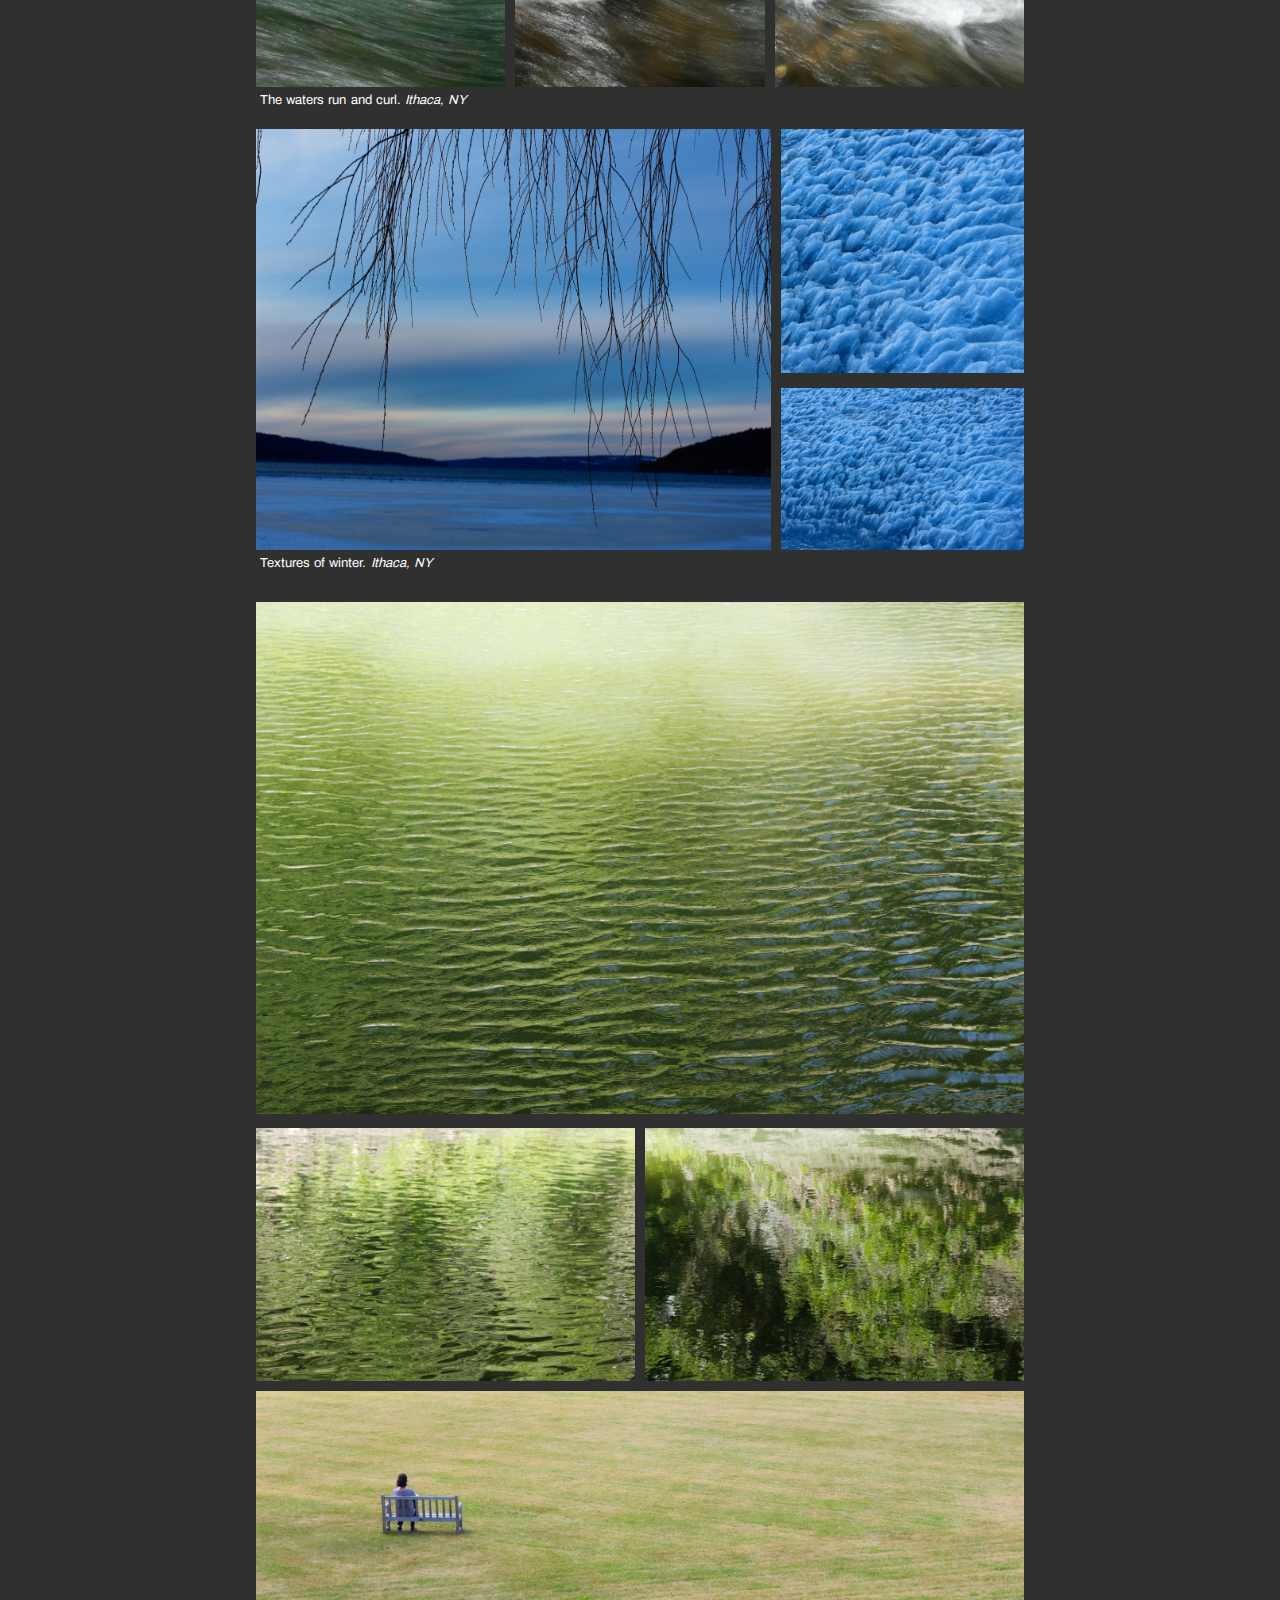
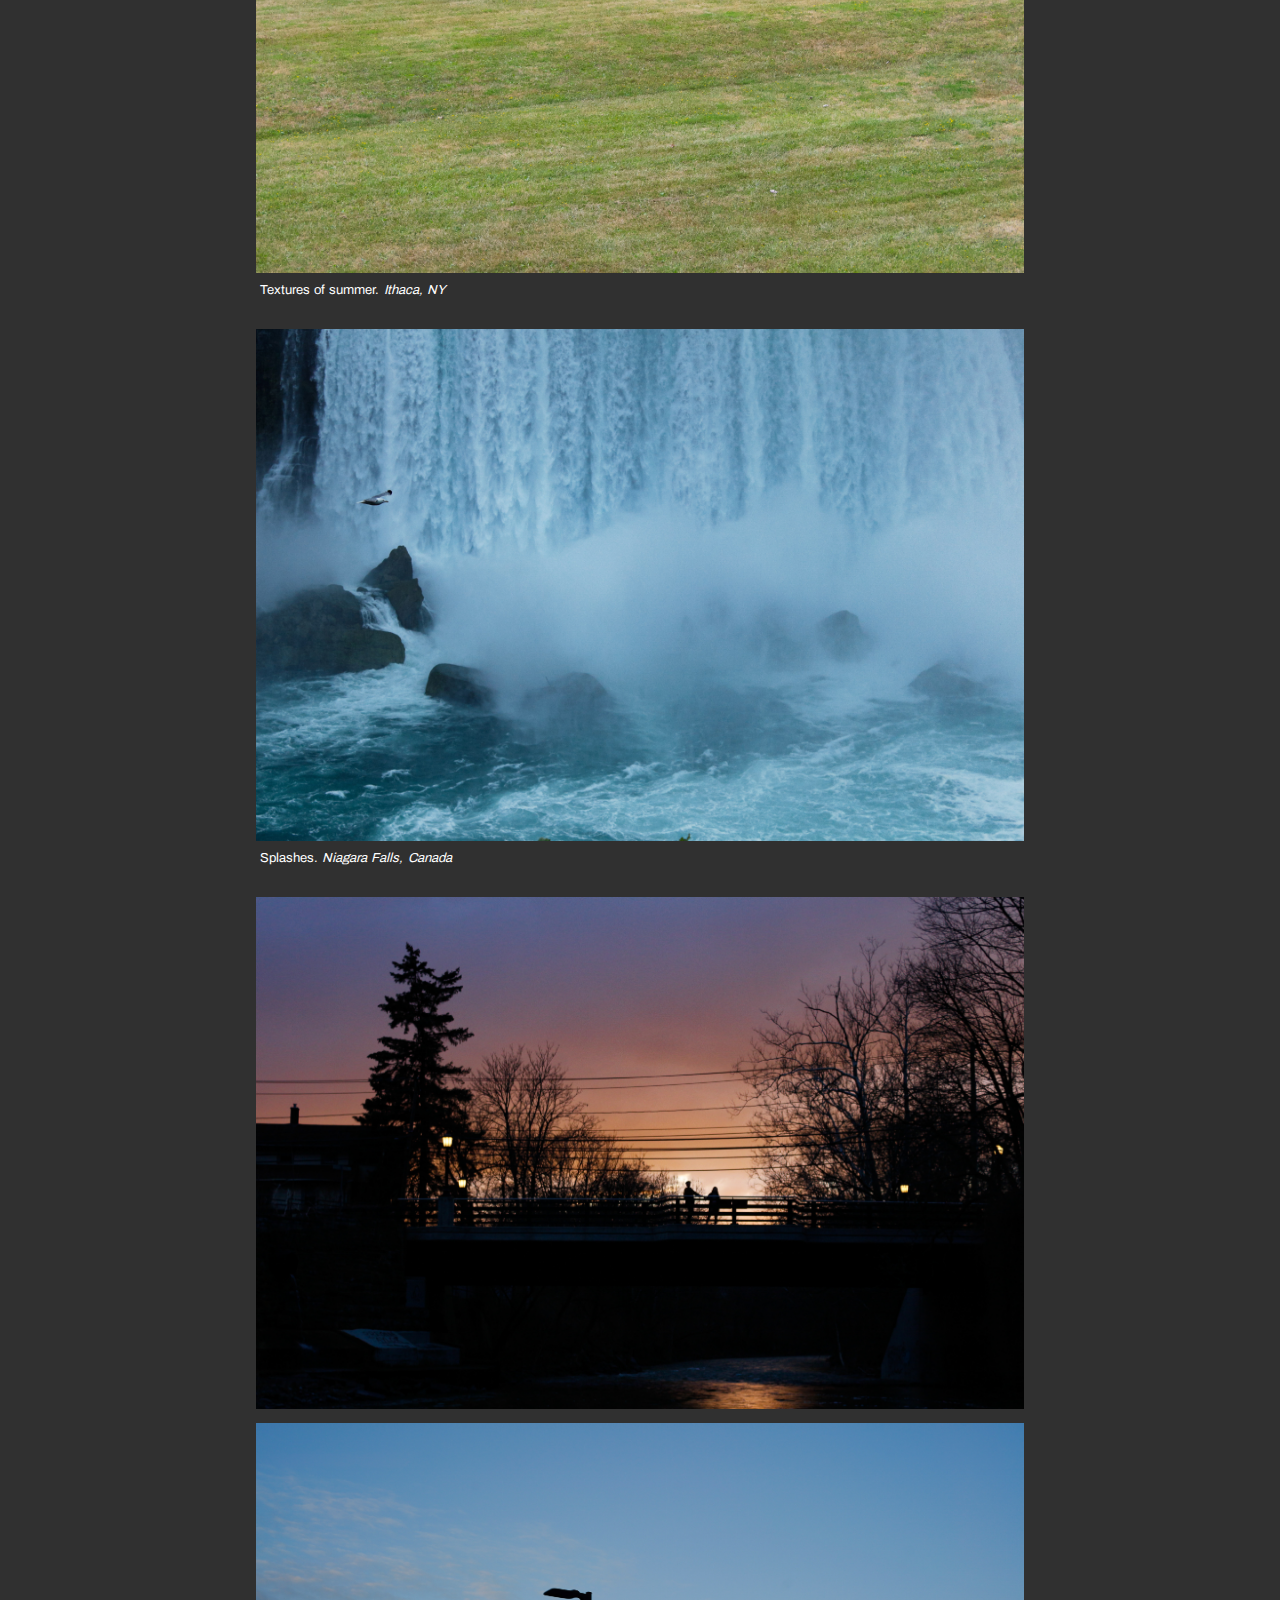
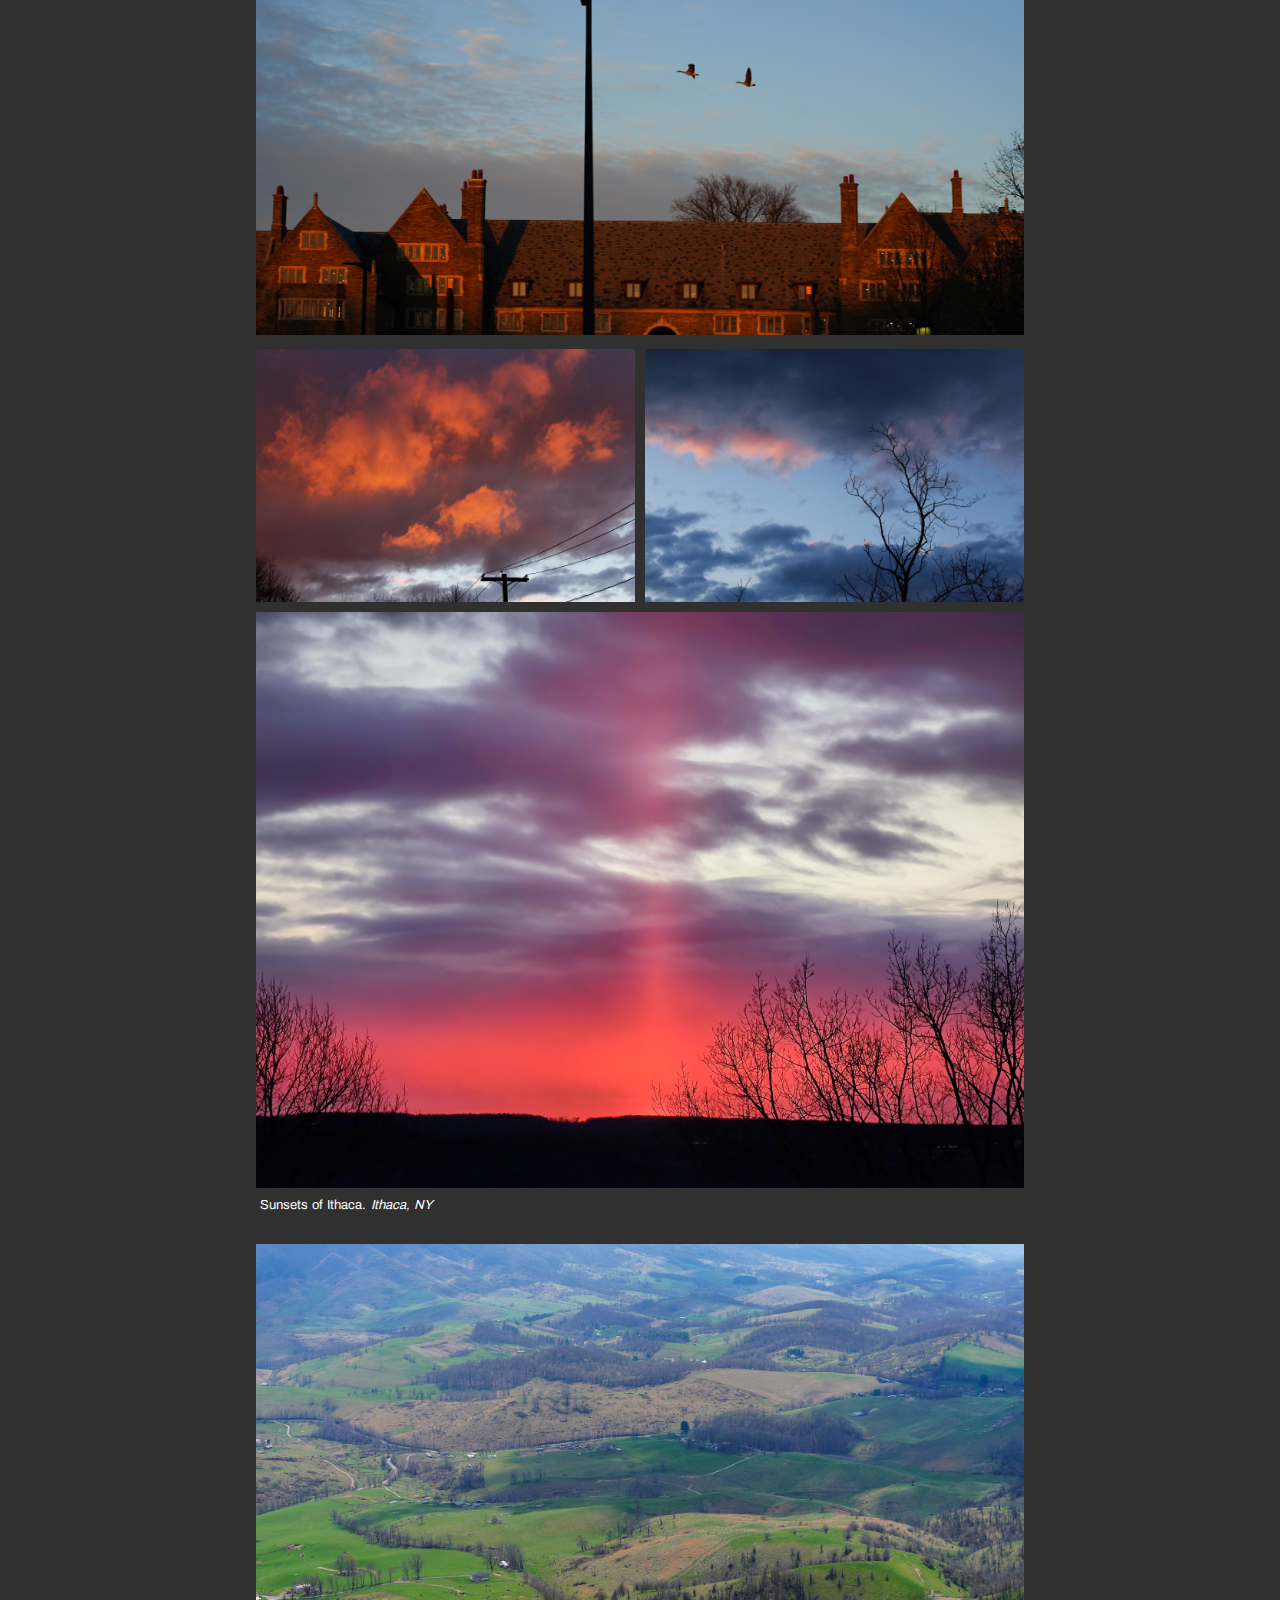
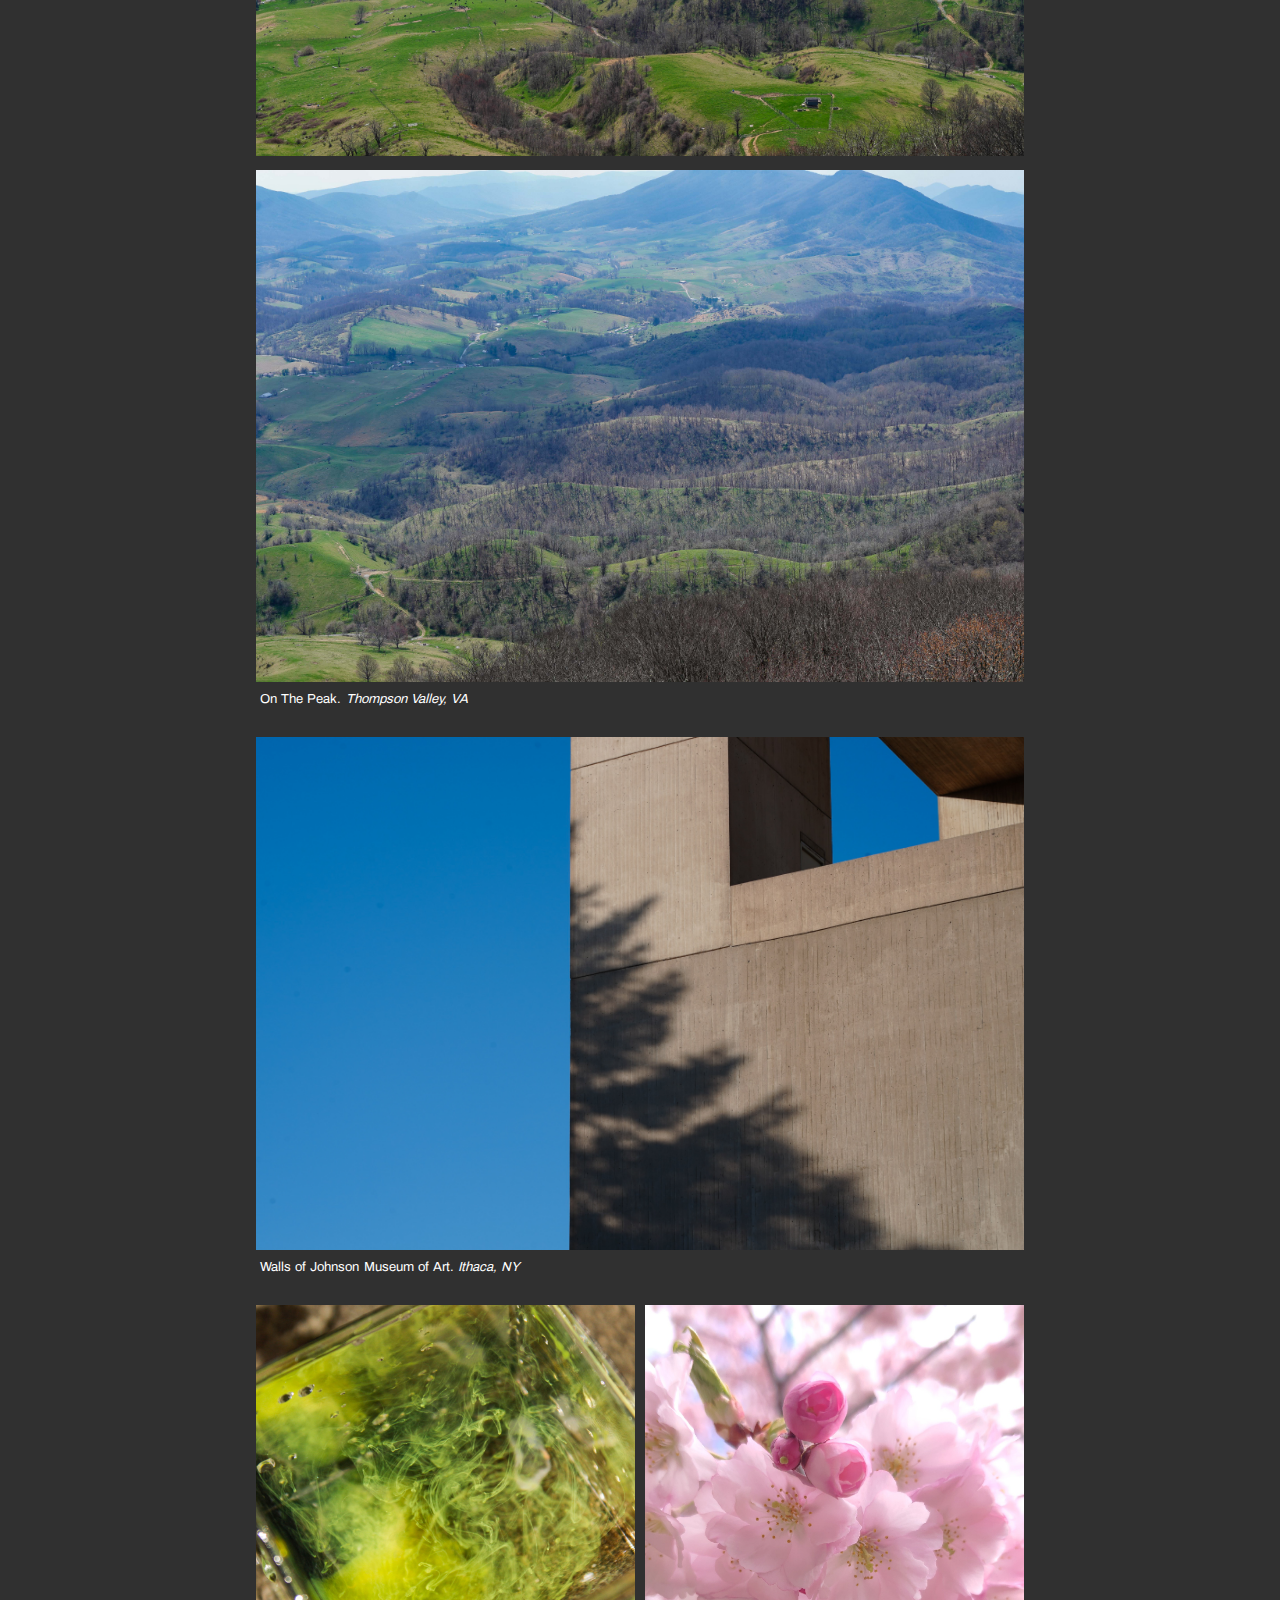
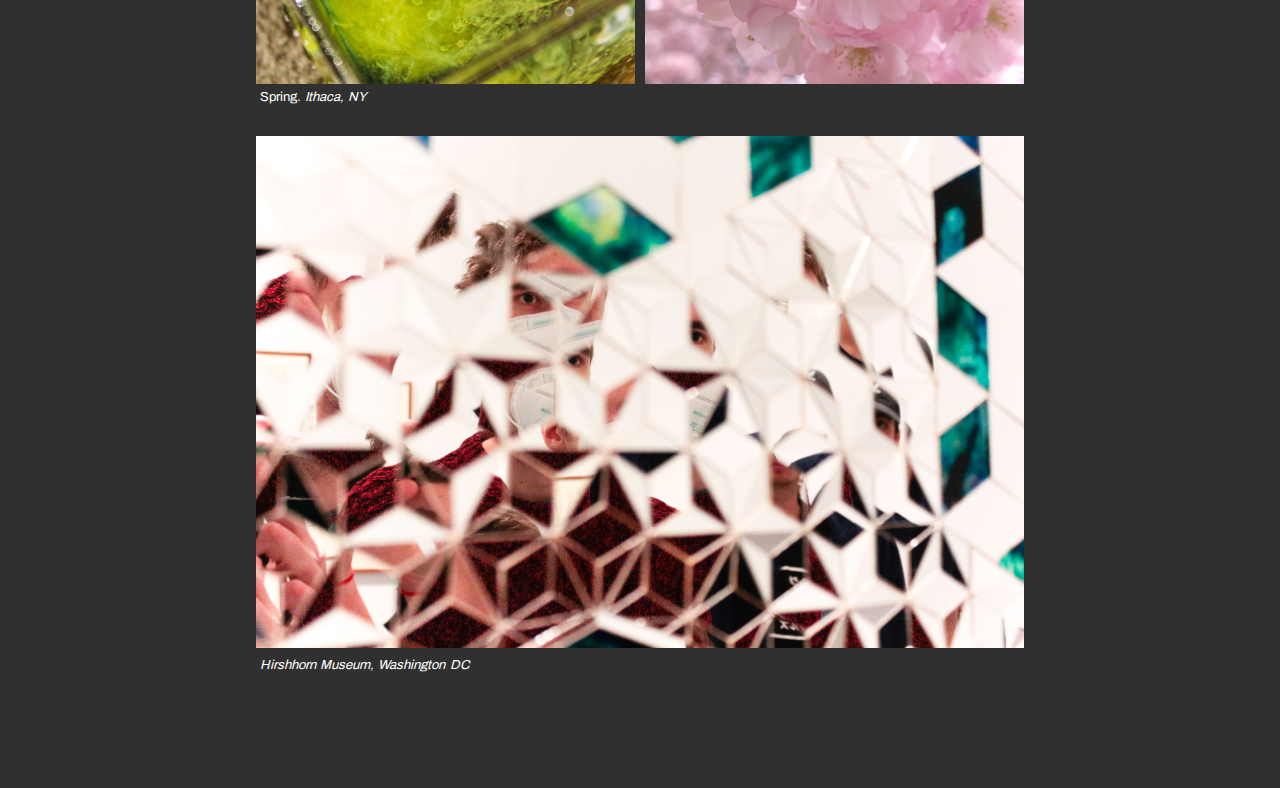
==== commit b0c96ce5: "more" ====
--- a/art-photo.html
+++ b/art-photo.html
@@ -29,7 +29,7 @@
         <img class="hor" src="images/small-13.jpg" alt="Water" >
         <img class="hor" src="images/small-12.jpg" alt="Water" >
     </div>
-    <p> Water runs and curls. <i>Ithaca, NY</i></p>
+    <p> The waters run and curl. <i>Ithaca, NY</i></p>
 
     <div class="inblock"> 
         <img src="images/small-3.jpg" alt="Water" width="67%">
--- a/plain.css
+++ b/plain.css
@@ -1,11 +1,12 @@
 :root {
     --body: #45455c;
+    --button: #718498;
   }
 body {
     font-family: Arial, Verdana, sans-serif;
     color: var(--body)
     padding: 10px;
-    margin: 5% 25%}
+    margin: 5% 20%}
 
 @media (max-width: 768px) {
   body {
@@ -42,7 +43,7 @@
     display: block;
     height: 1px;
     border: 0;
-    border-top: 1px solid #fffefe;
+    border-top: 1px solid #5d5d5d;
     margin: 0;
     padding: 0;
 }
@@ -68,8 +69,8 @@
     background-color: #ff990000; /* Green */
     border: 3px solid rgb(50, 50, 50);
     color:  var(--body);
-    padding: 8px 15px;
-    margin: 0px 20px 10px 0px;
+    padding: 8px 12px;
+    margin: 0px;
     border-radius: 3px;
     text-align: center;
     text-decoration: none;
@@ -93,7 +94,7 @@
     display: flex;
     justify-content: center;
     align-items: center;
-    gap: 0.2rem;
+    gap: 0.4rem;
     z-index: 10000;
   }
 
@@ -102,4 +103,10 @@
     width: 100%;
   }
   
-  +  #buttonrow {
+    display: flex;
+    flex-flow: row wrap;
+    justify-content: center;
+    gap: 15px;
+    margin: 0px 0px 15px 0px;
+  }--- a/images.css
+++ b/images.css
@@ -9,6 +9,10 @@
     
 }
 
+hr {
+    border-top: 1px solid #fffefe;
+
+}
 
 img {
     pointer-events: none;
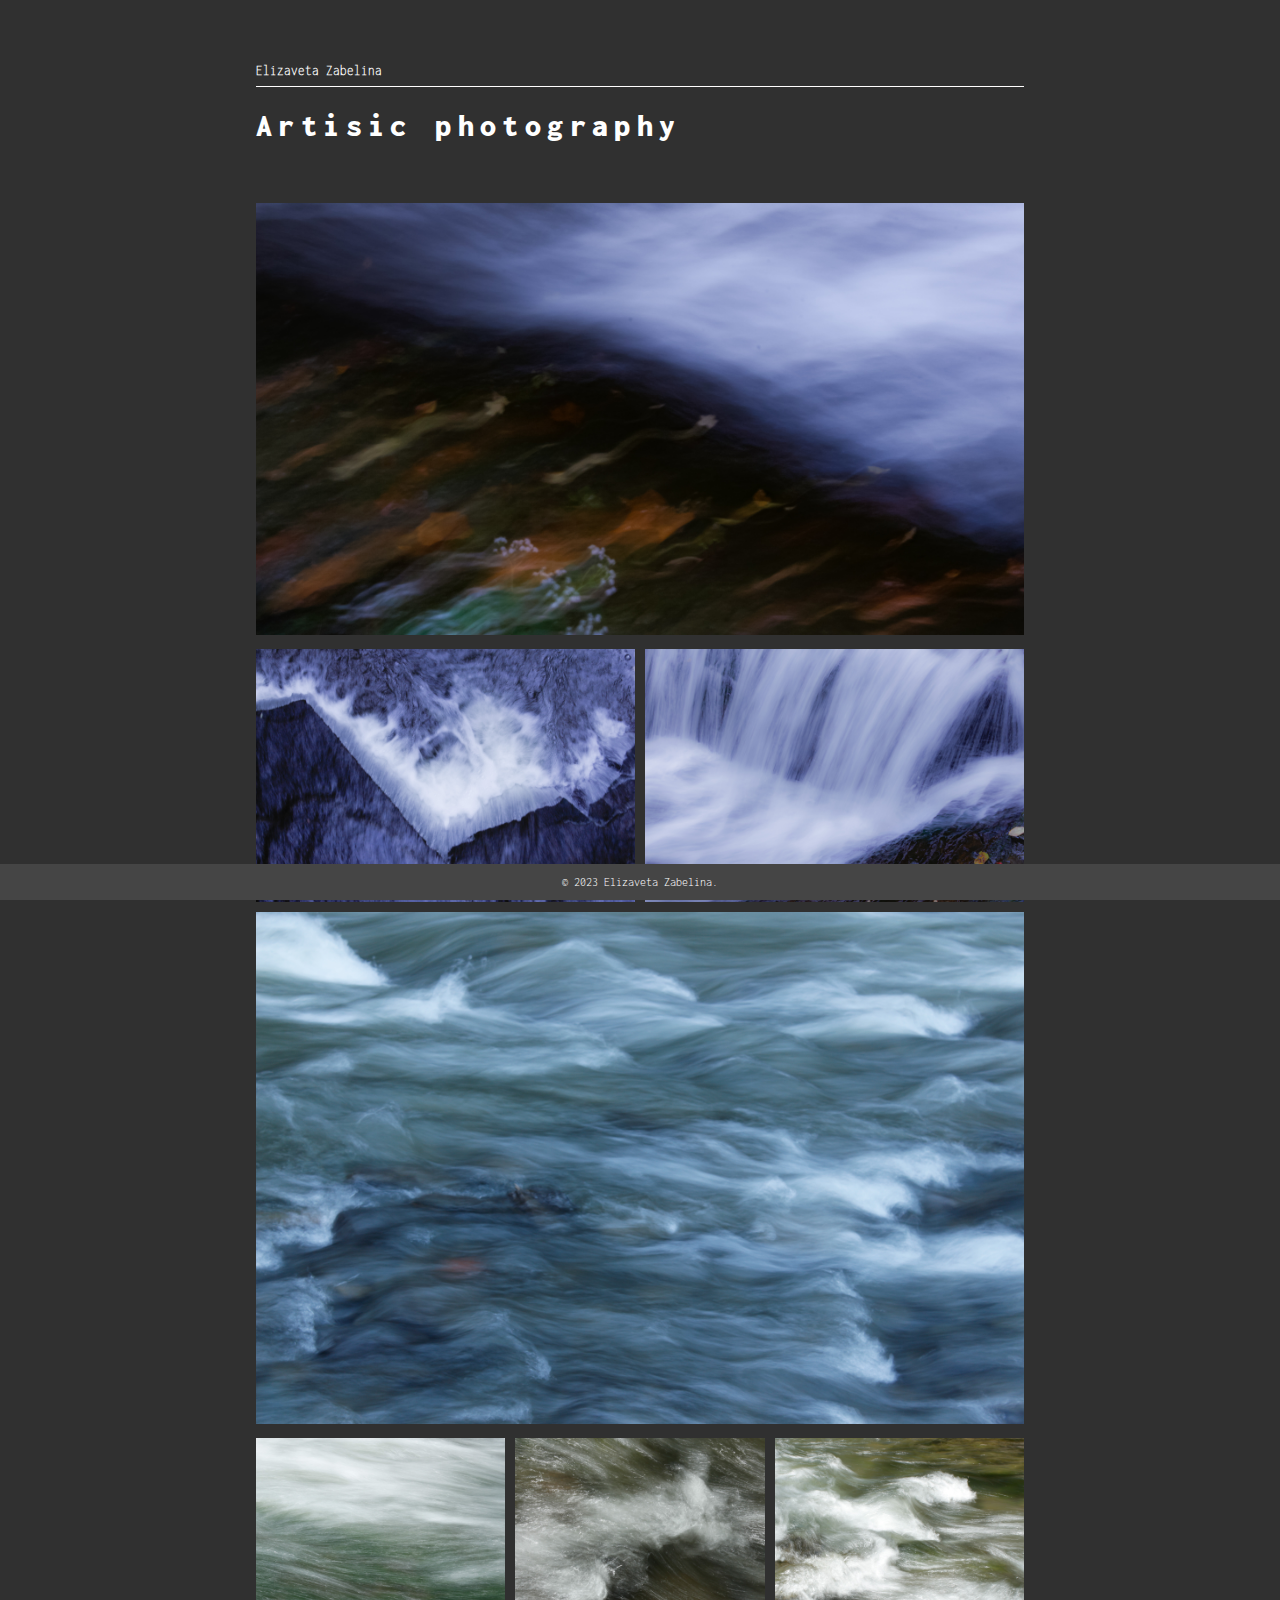
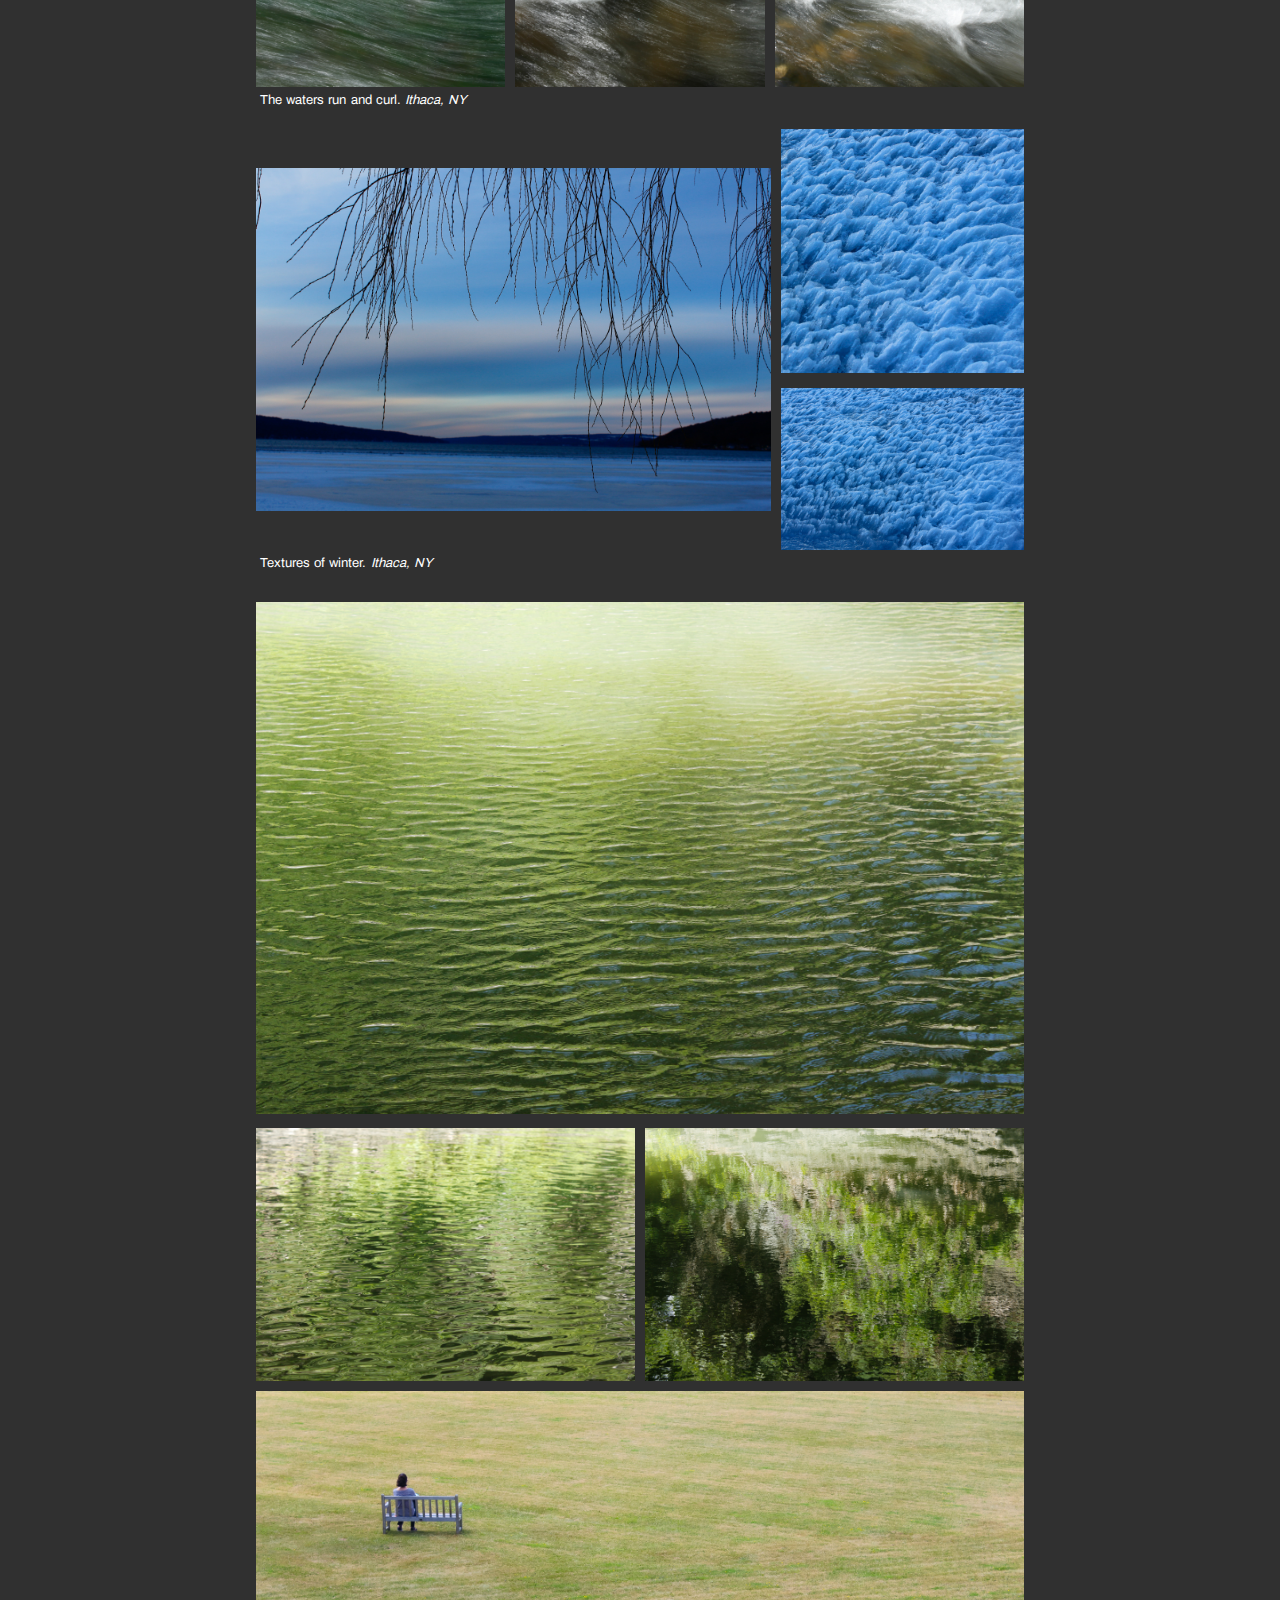
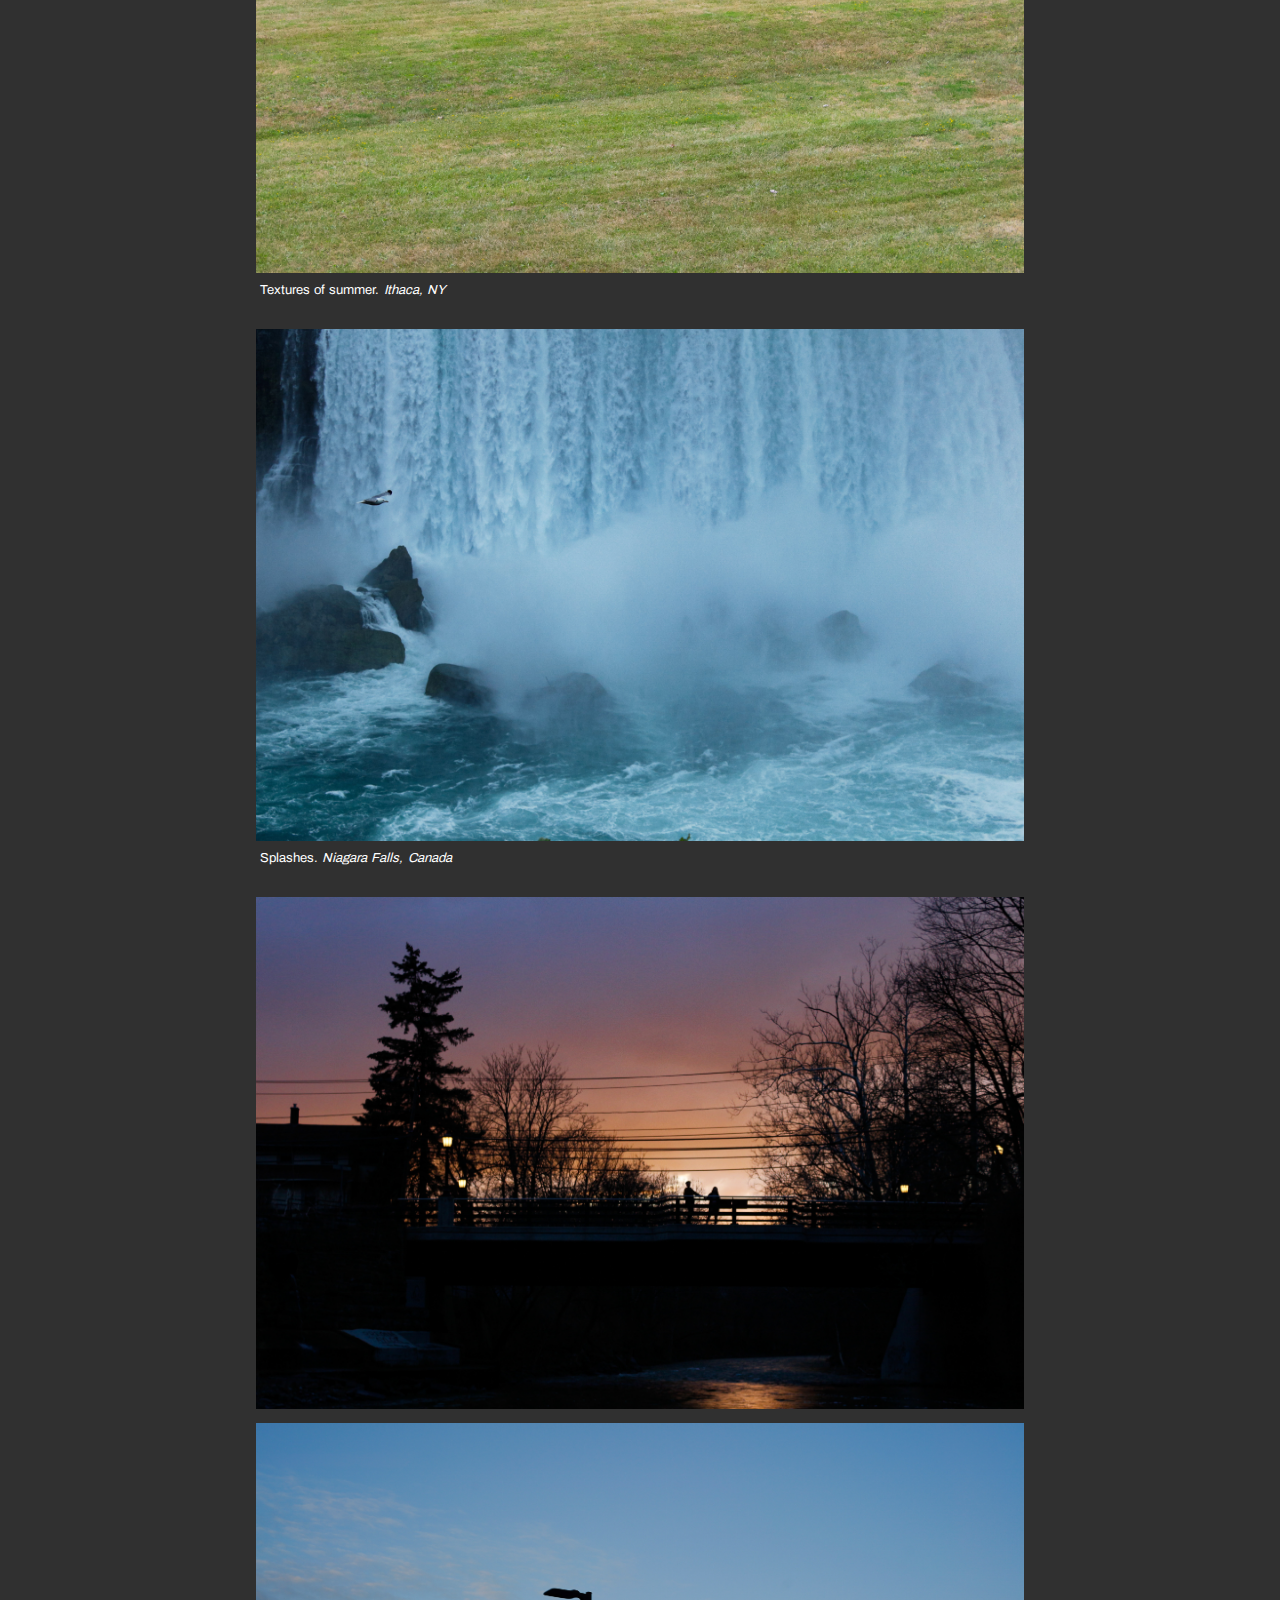
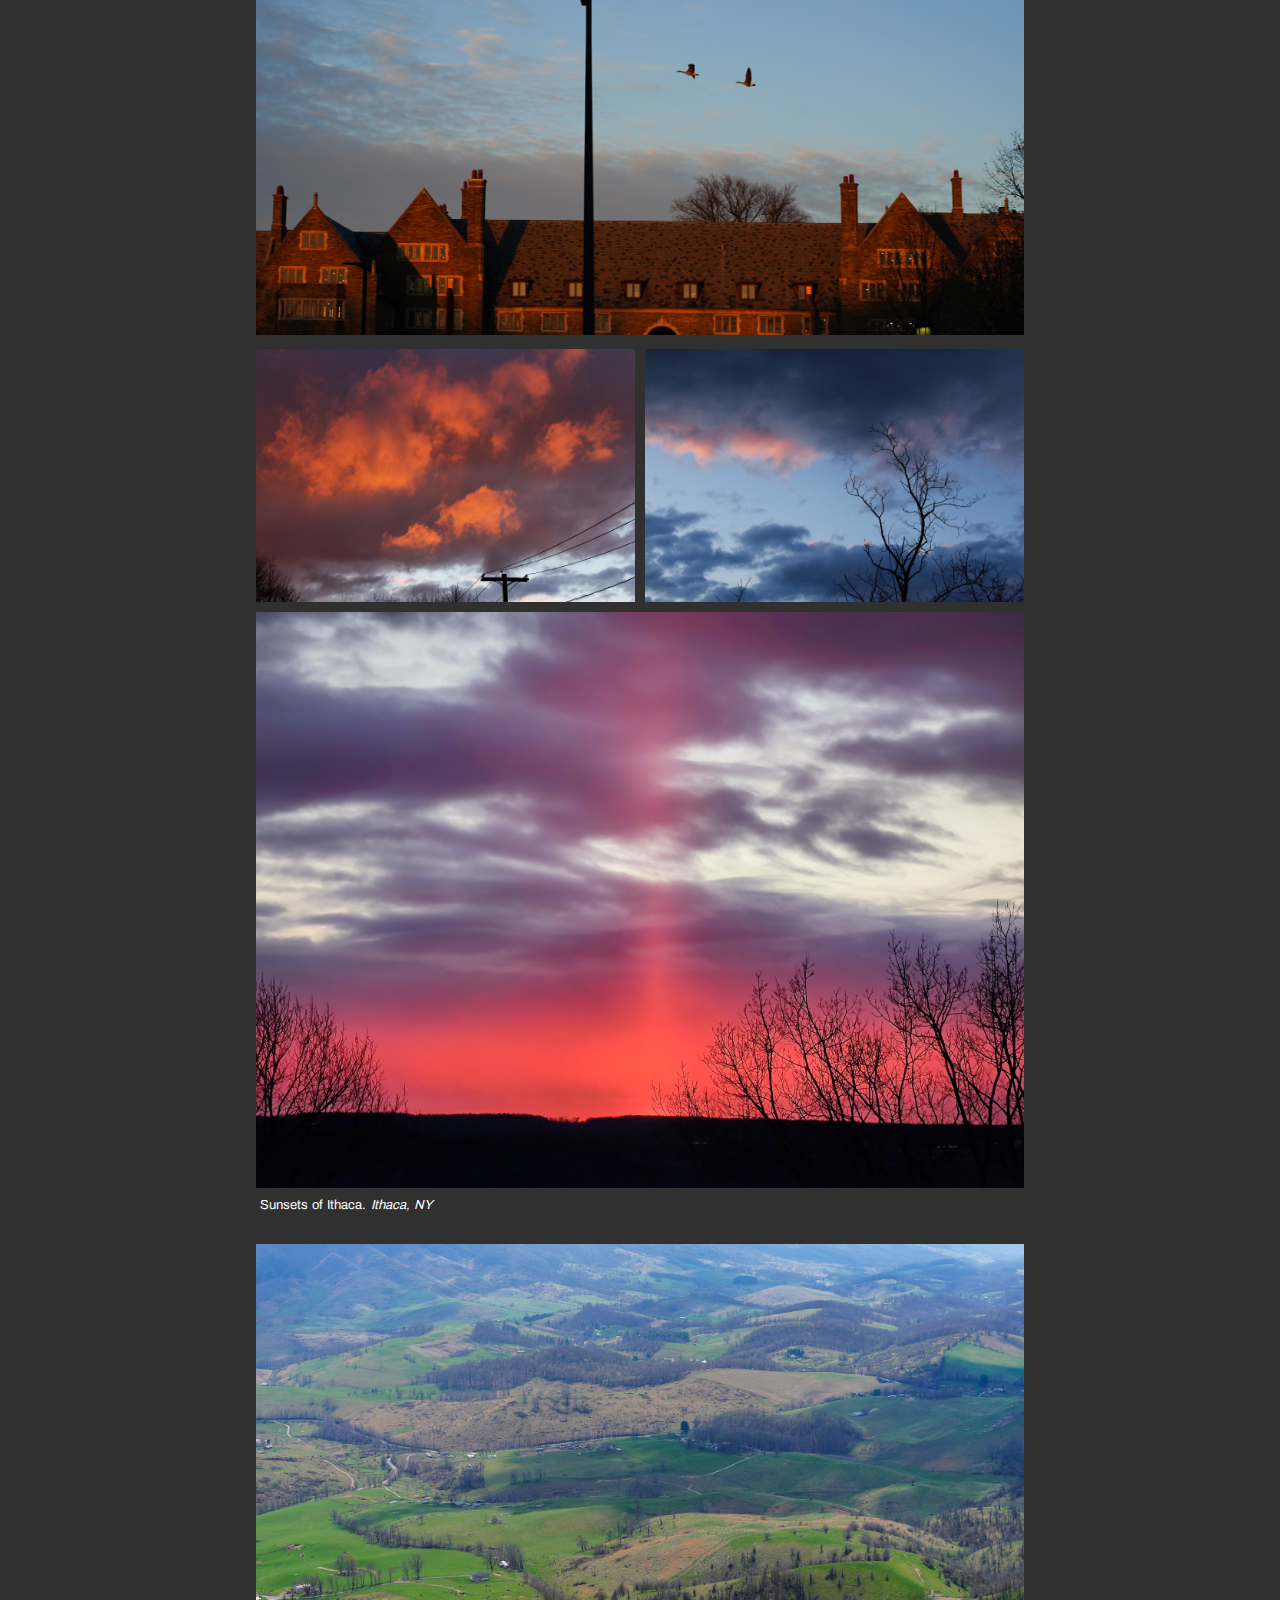
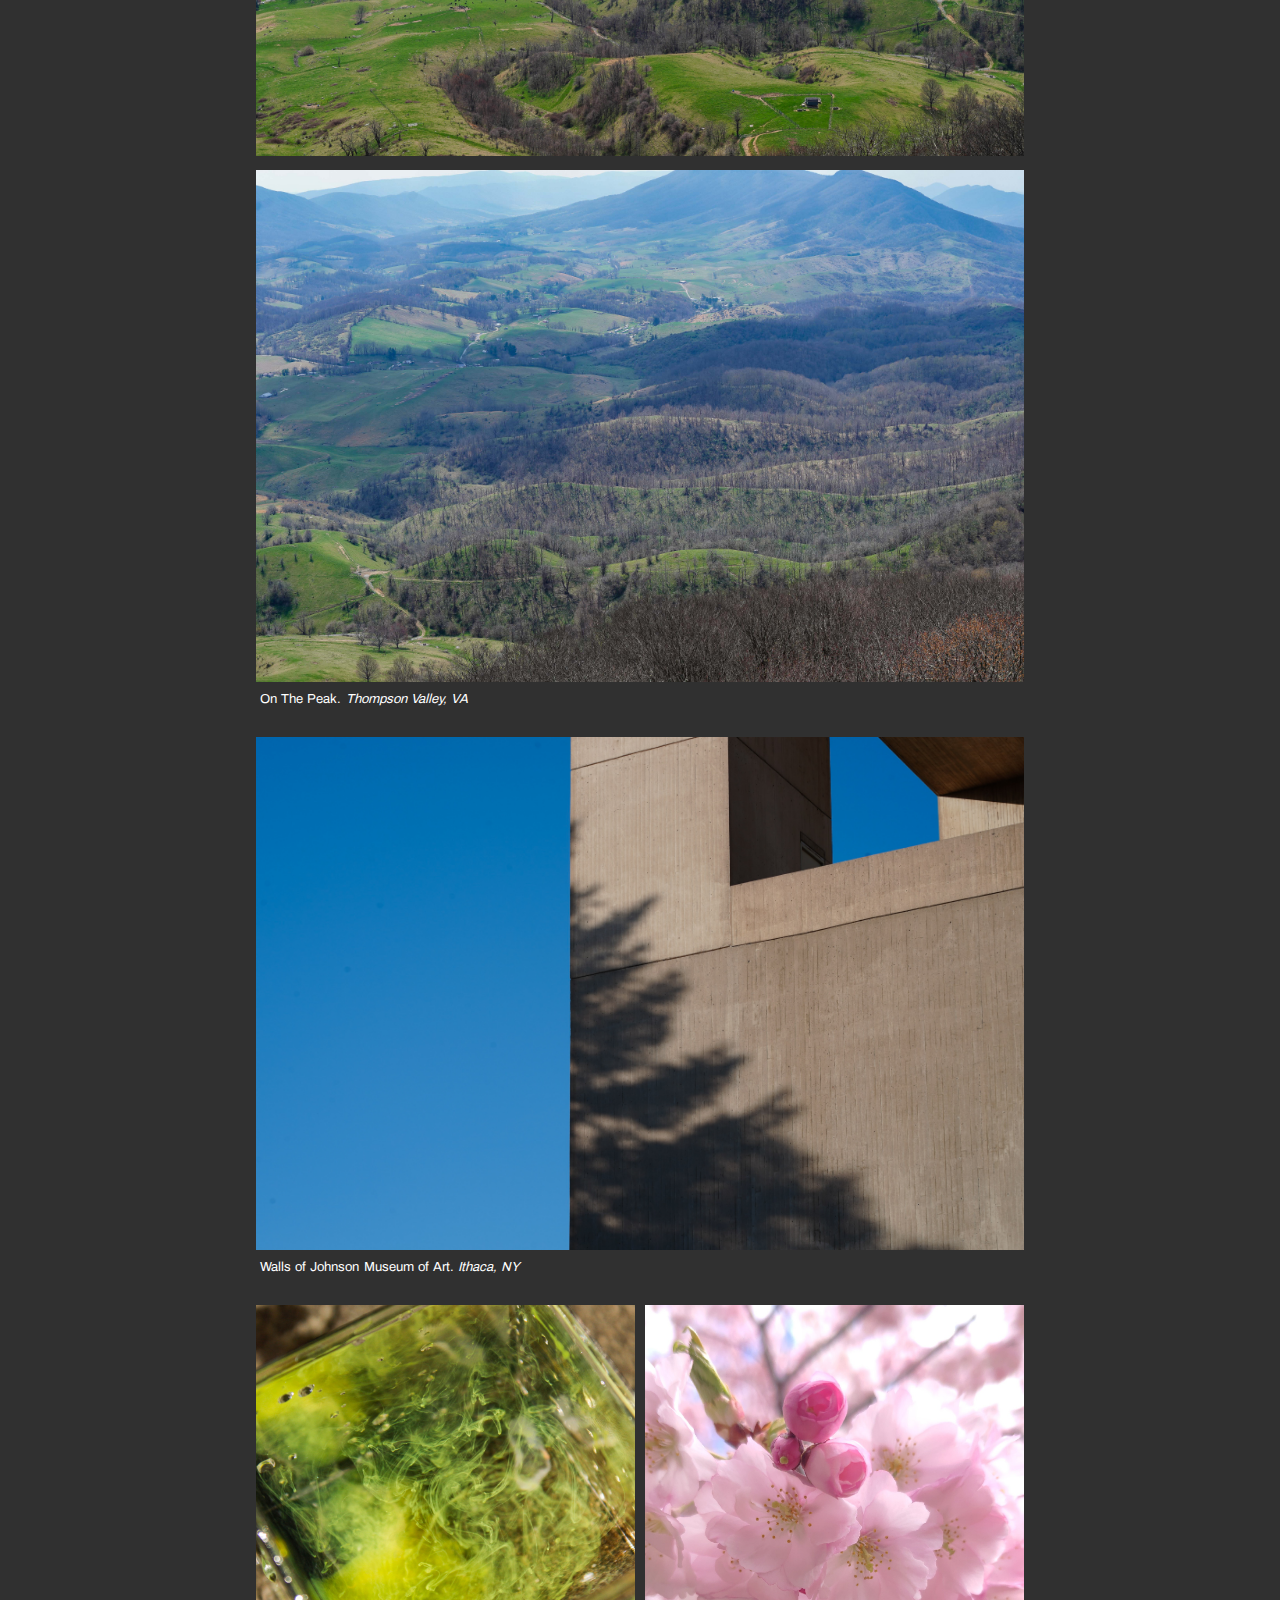
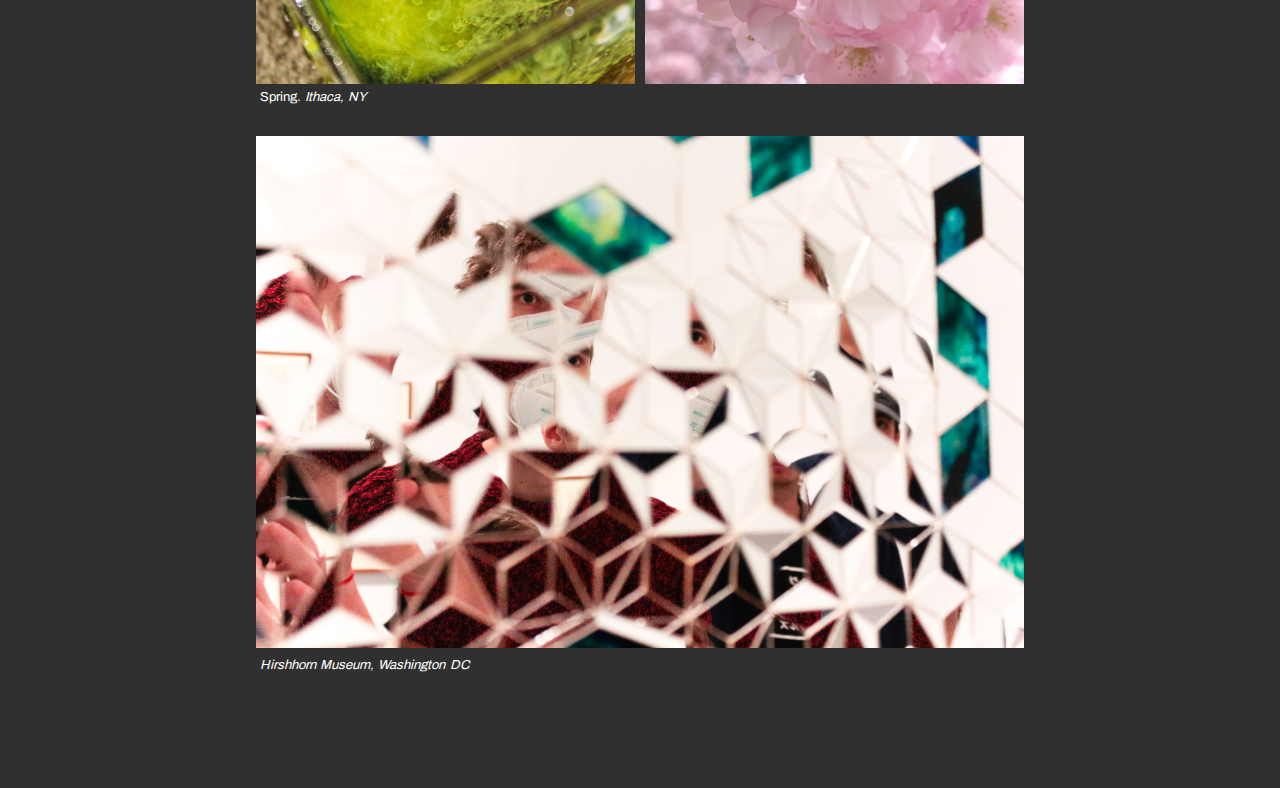
==== commit e0747231: "height" ====
--- a/art-photo.html
+++ b/art-photo.html
@@ -32,7 +32,7 @@
     <p> The waters run and curl. <i>Ithaca, NY</i></p>
 
     <div class="inblock"> 
-        <img src="images/small-3.jpg" alt="Water" width="67%">
+        <img class="this" src="images/small-3.jpg" alt="Water">
         <div id="vercon"> 
             <img class="ver" src="images/small-15.jpg" alt="Water" >
             <img class="ver" src="images/small-4.jpg" alt="Water" >
--- a/images.css
+++ b/images.css
@@ -44,6 +44,7 @@
     margin: 0px 0px 0px 10px;
     align-content: space-between;
     gap: 15px;
+    height: inherit;
 }
 p {
     color: white;
@@ -63,5 +64,6 @@
     max-height:100%;
 }
 img.this{
-    object-fit: scale-down;
+    object-fit: contain;
+    width: 67%;
 }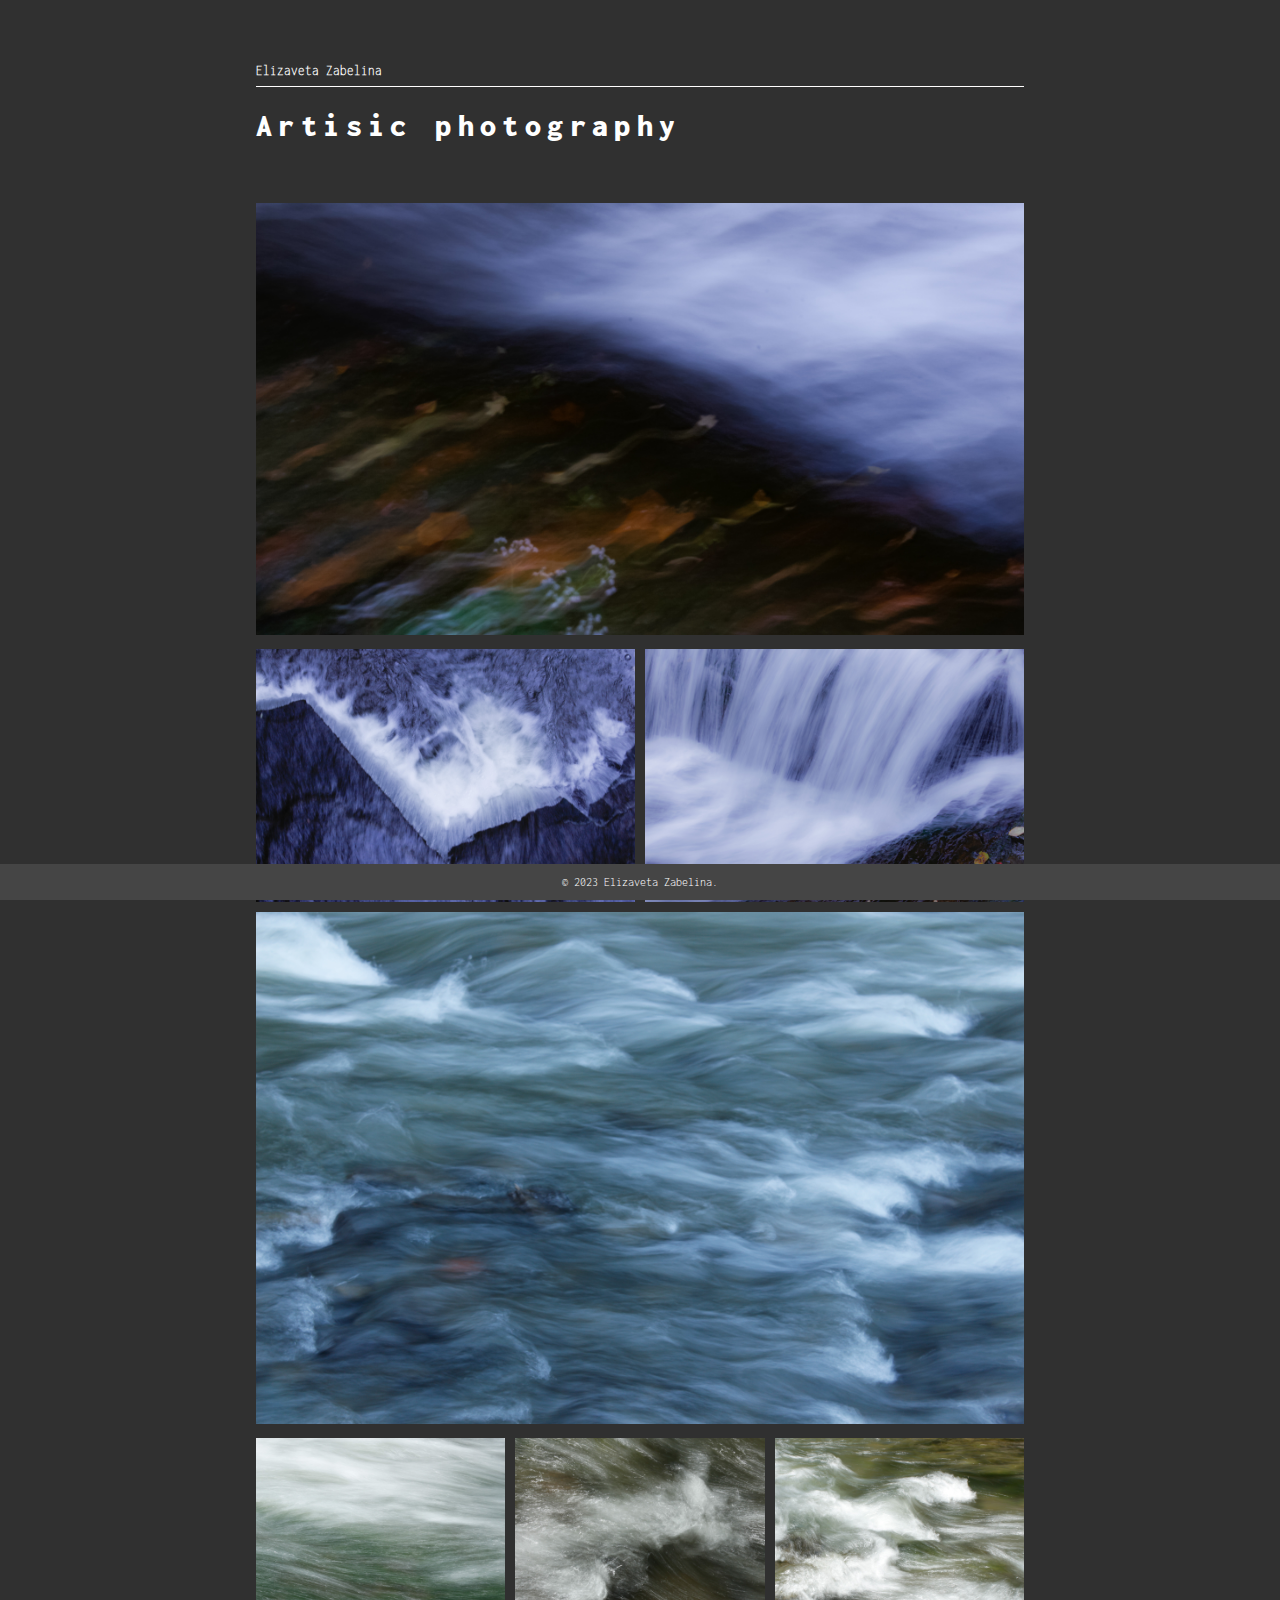
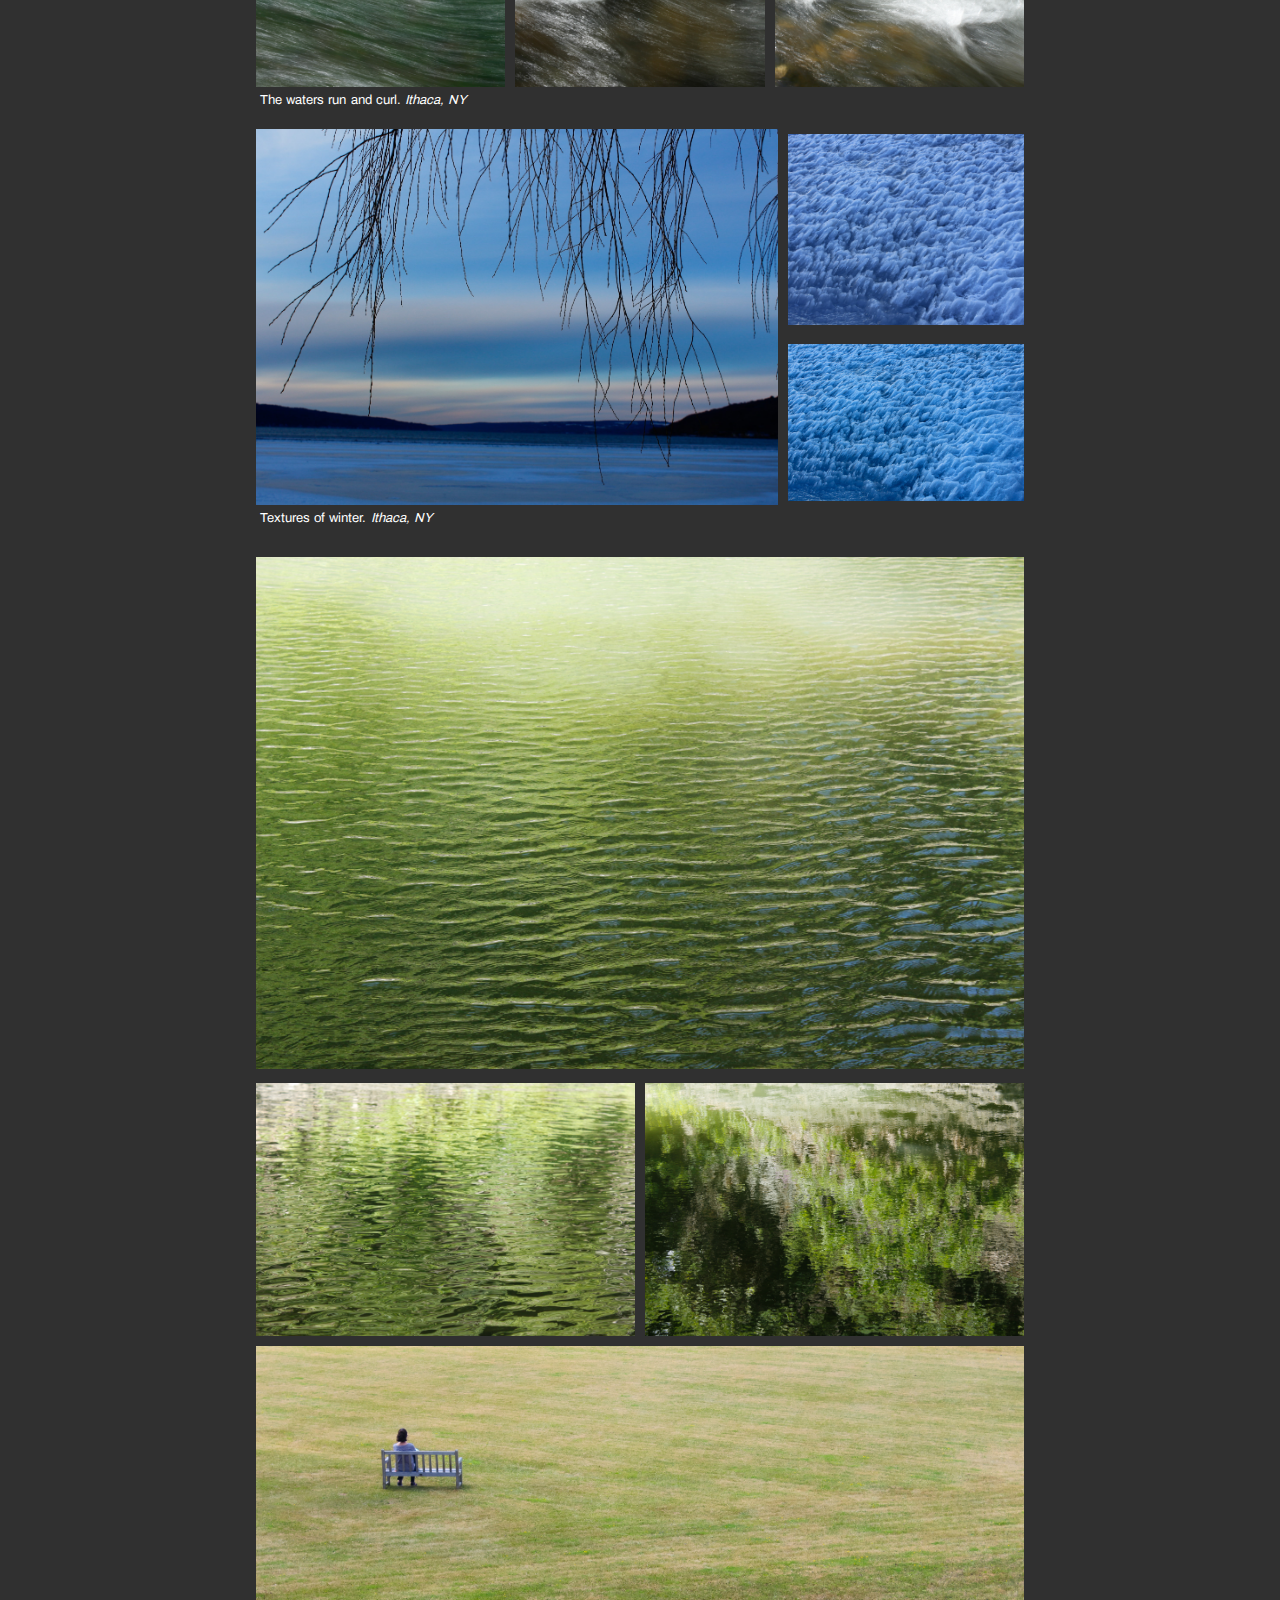
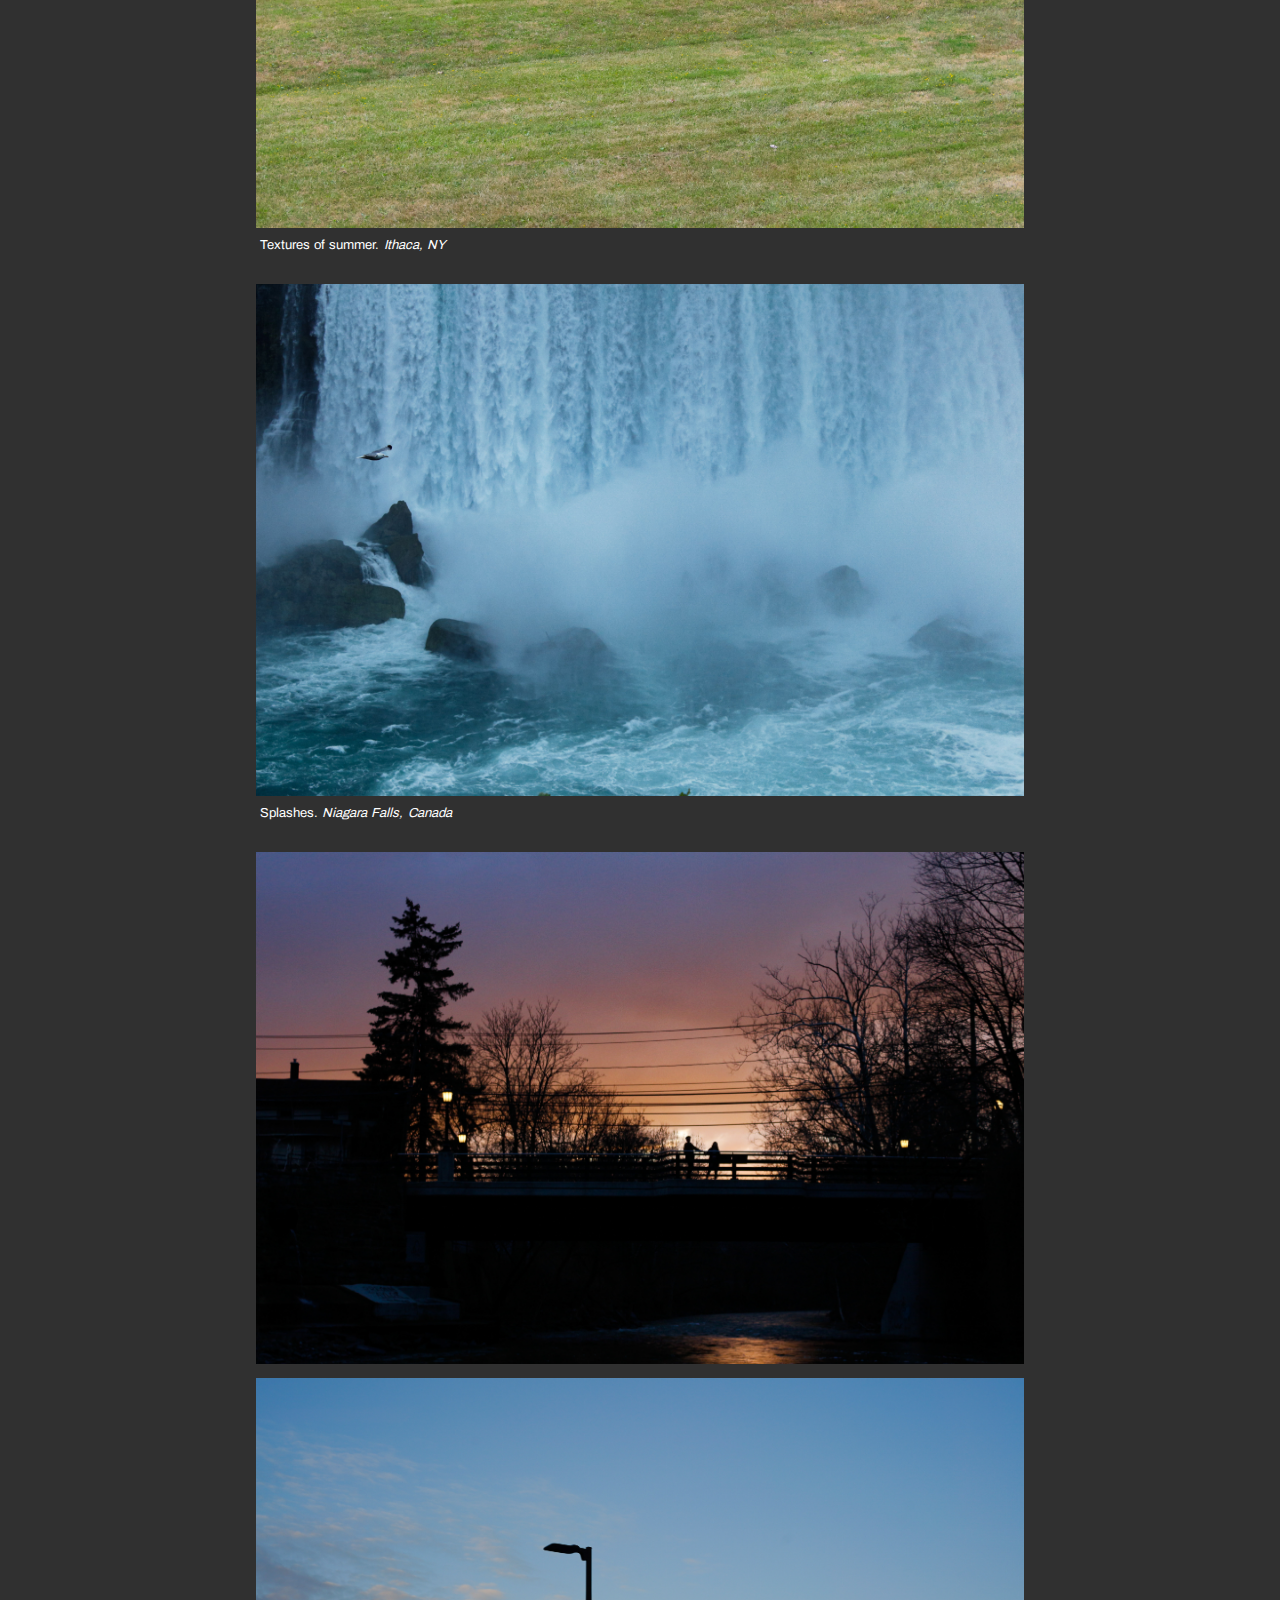
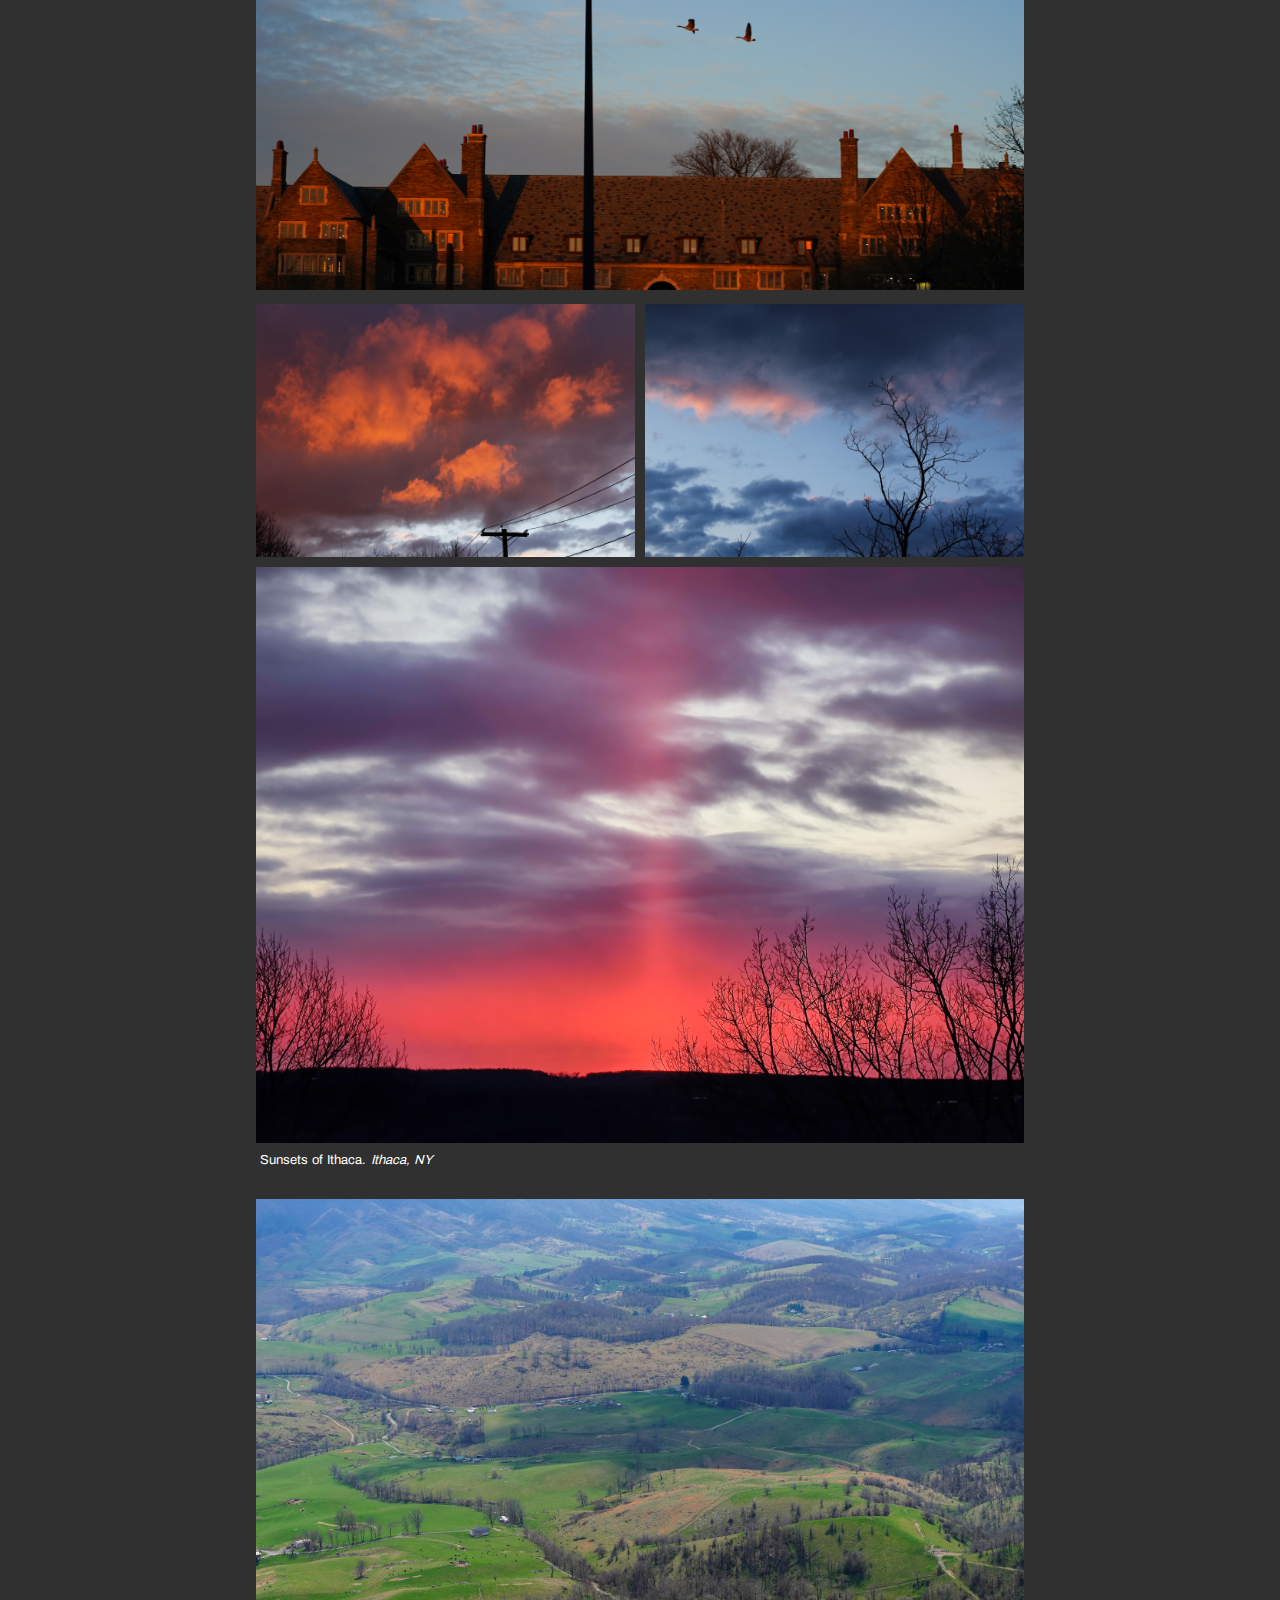
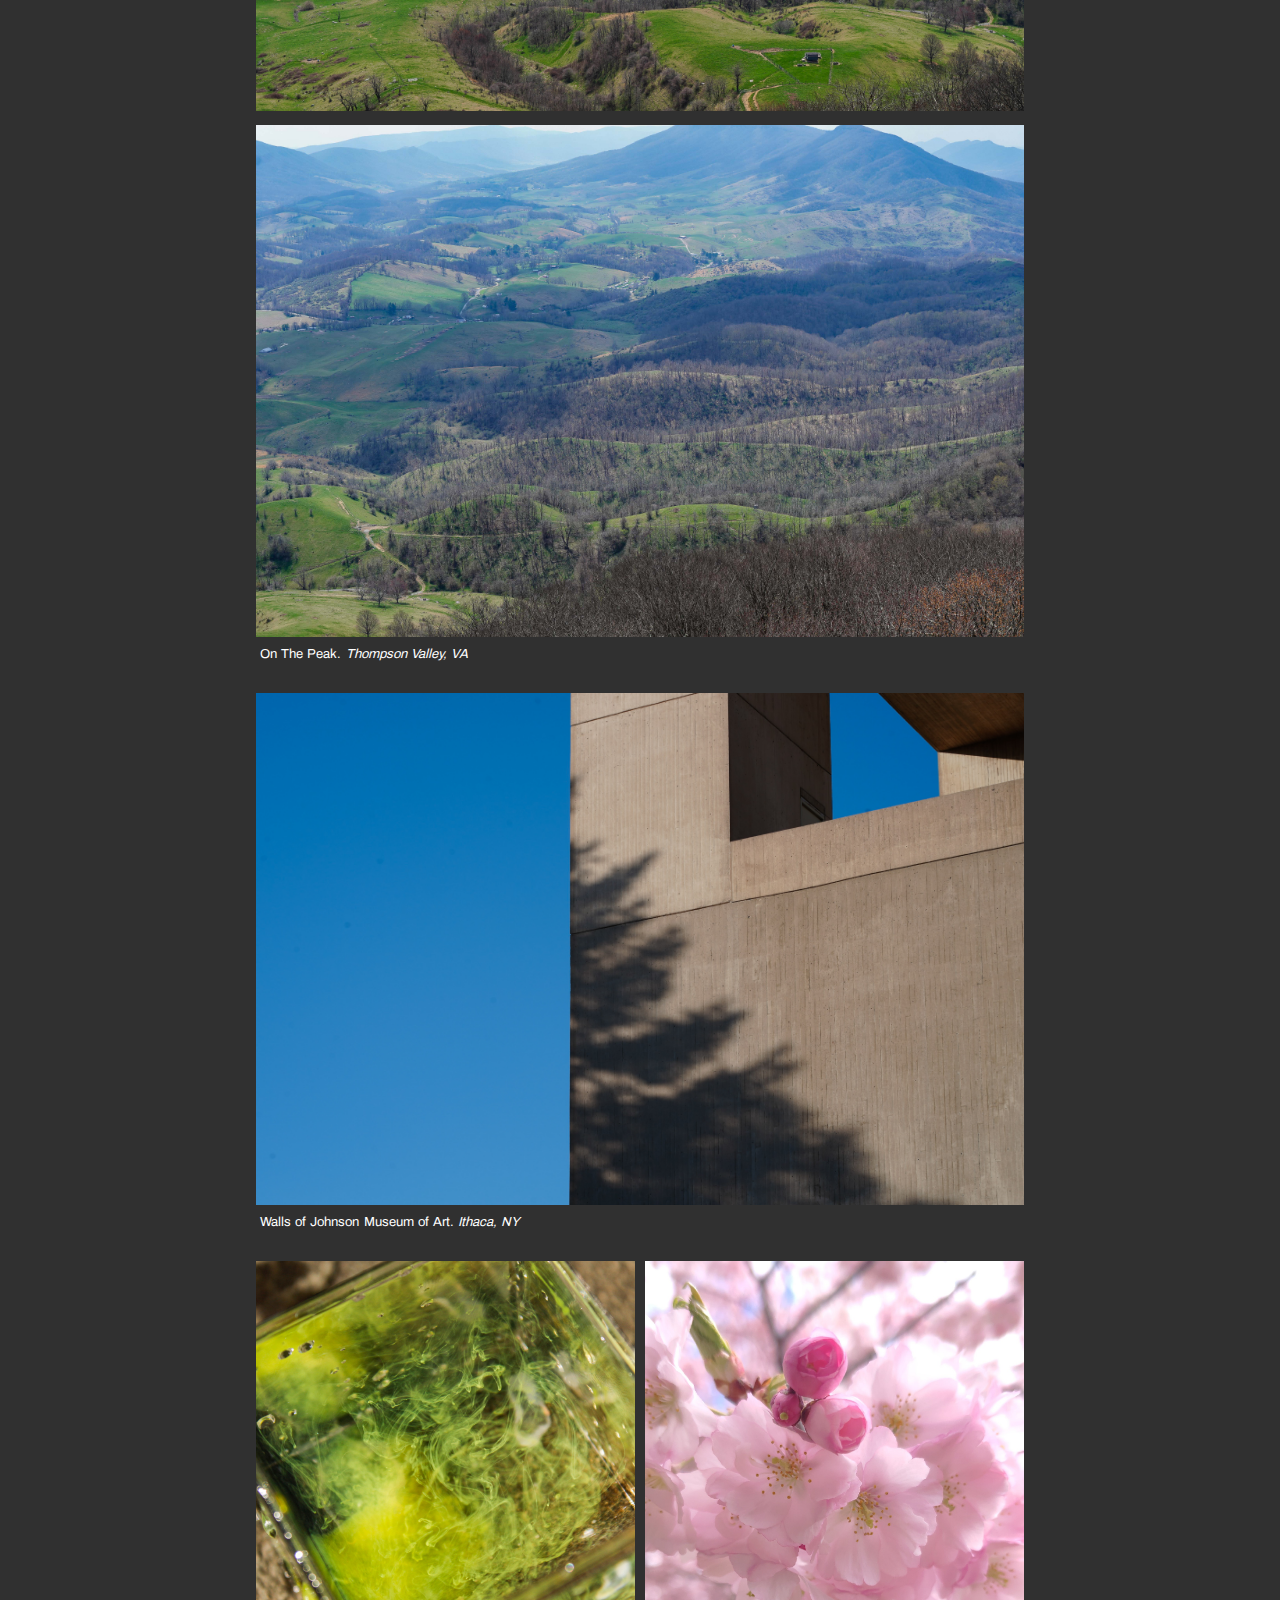
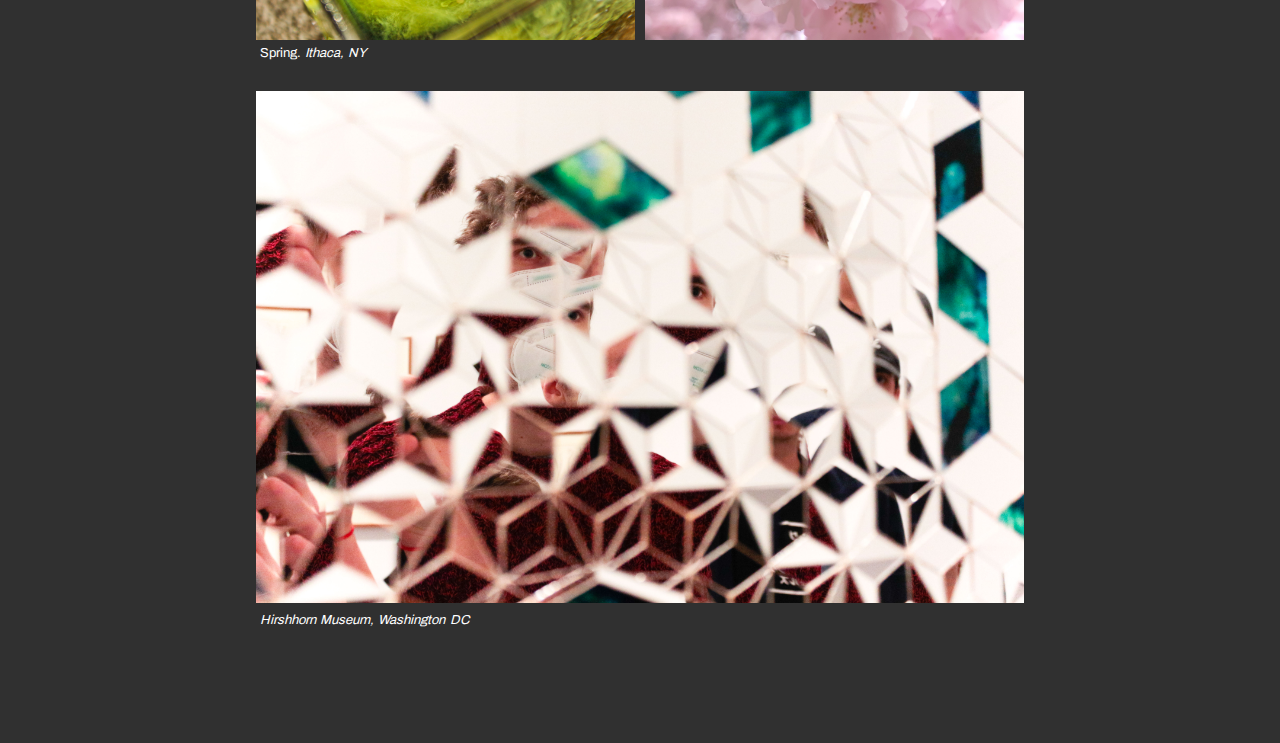
==== commit 5effd8a0: "mo" ====
--- a/art-photo.html
+++ b/art-photo.html
@@ -36,7 +36,6 @@
         <div id="vercon"> 
             <img class="ver" src="images/small-15.jpg" alt="Water" >
             <img class="ver" src="images/small-4.jpg" alt="Water" >
-            
         </div>
     </div>
     <p> Textures of winter. <i>Ithaca, NY</i></p>
--- a/images.css
+++ b/images.css
@@ -43,8 +43,9 @@
     flex-direction: column;
     margin: 0px 0px 0px 10px;
     align-content: space-between;
-    gap: 15px;
+    gap: 10px;
     height: inherit;
+    width: 33%;
 }
 p {
     color: white;
@@ -56,14 +57,16 @@
     display: flex;
     flex-direction: row;
     margin-top: 10px;
+    
 }
 
 img.ver{
+    flex-grow: 1;
+    flex-shrink: 1;
+    width: 100%;
     object-fit: scale-down;
-    max-width:100%;
-    max-height:100%;
 }
 img.this{
     object-fit: contain;
-    width: 67%;
+    width: 68%;
 }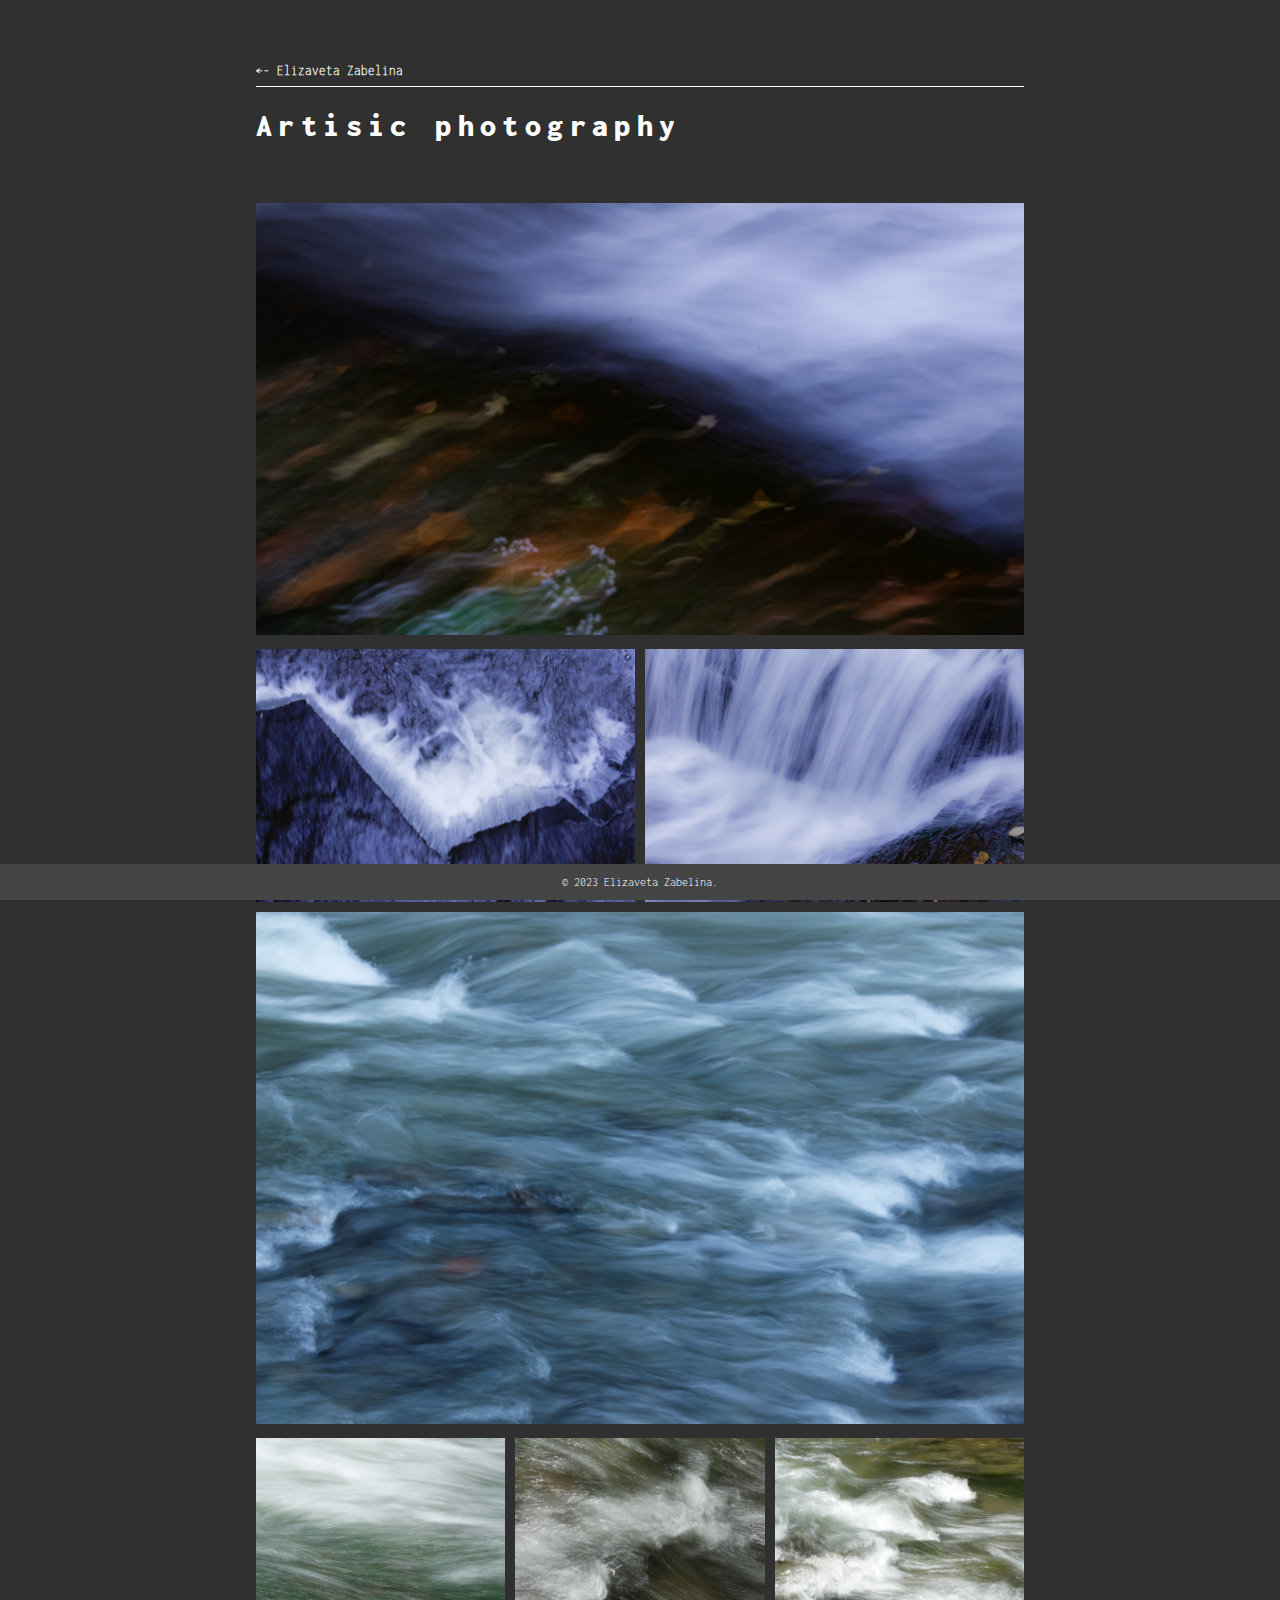
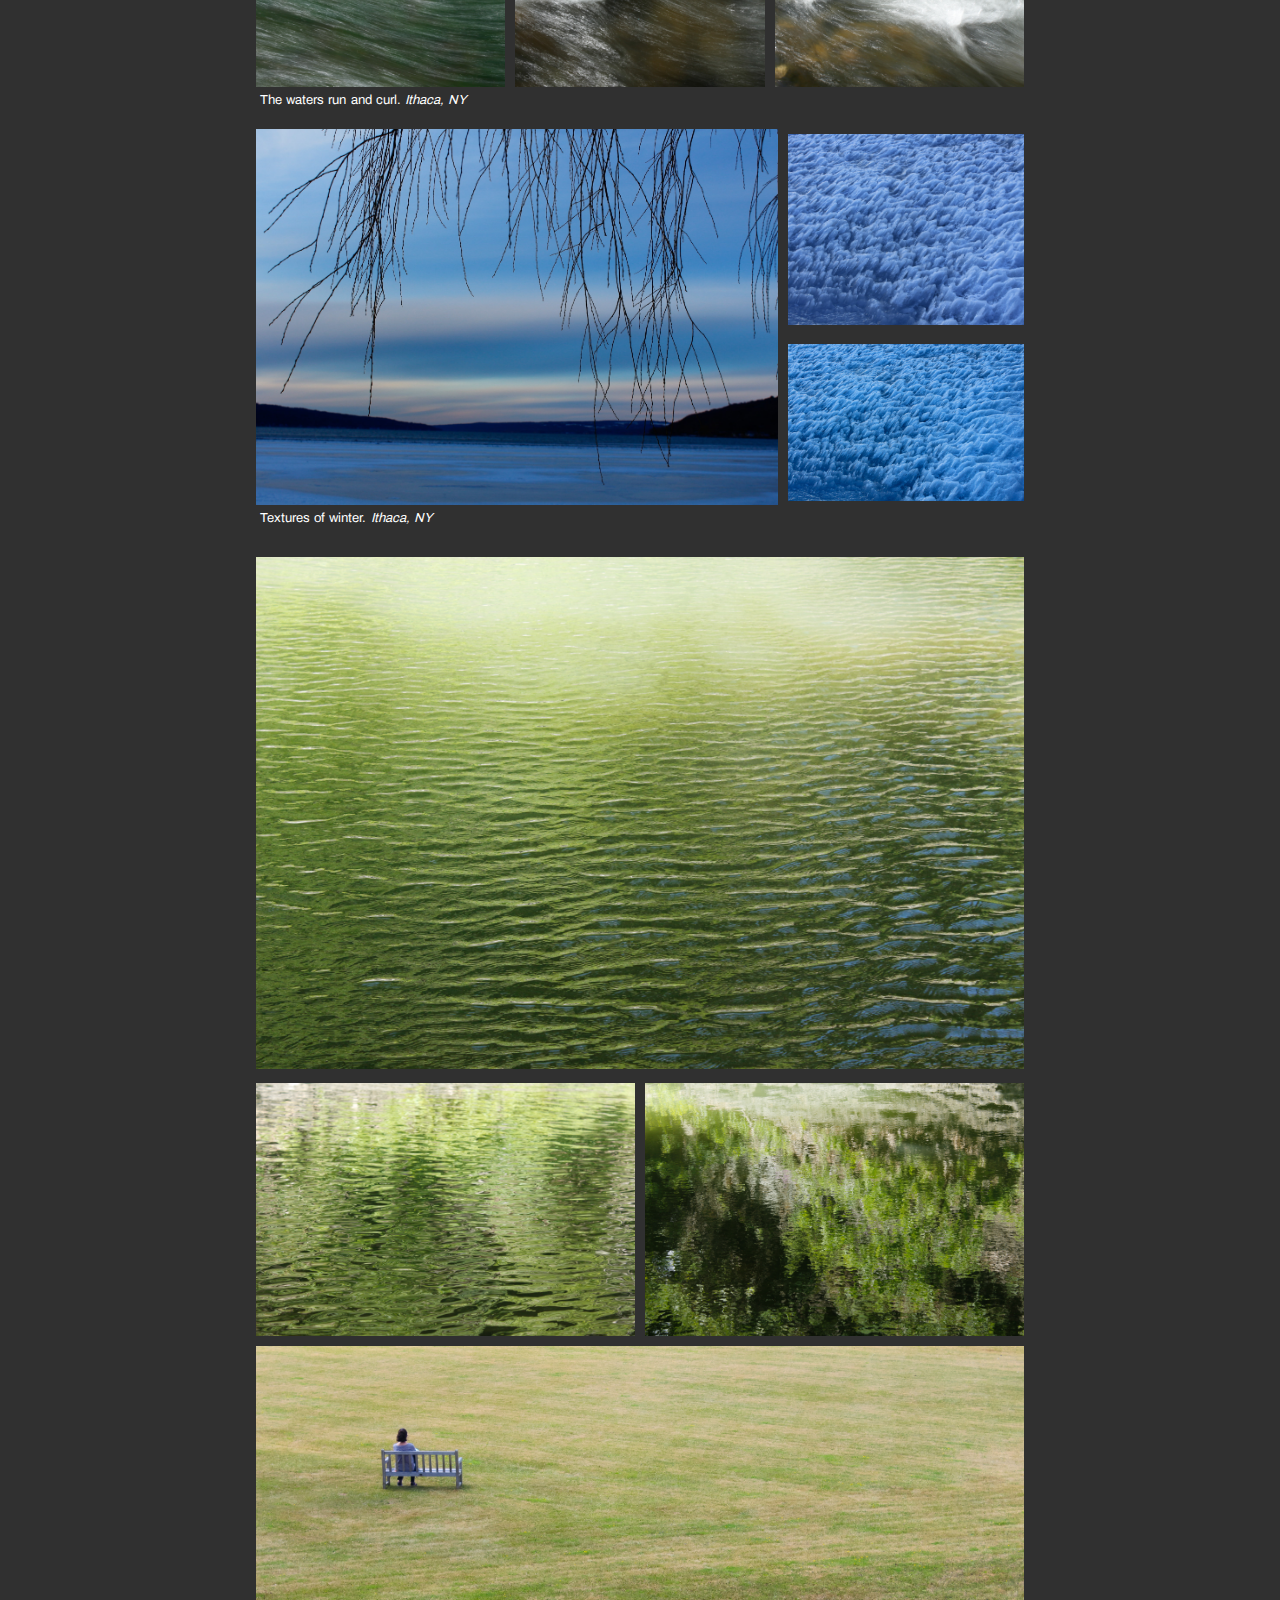
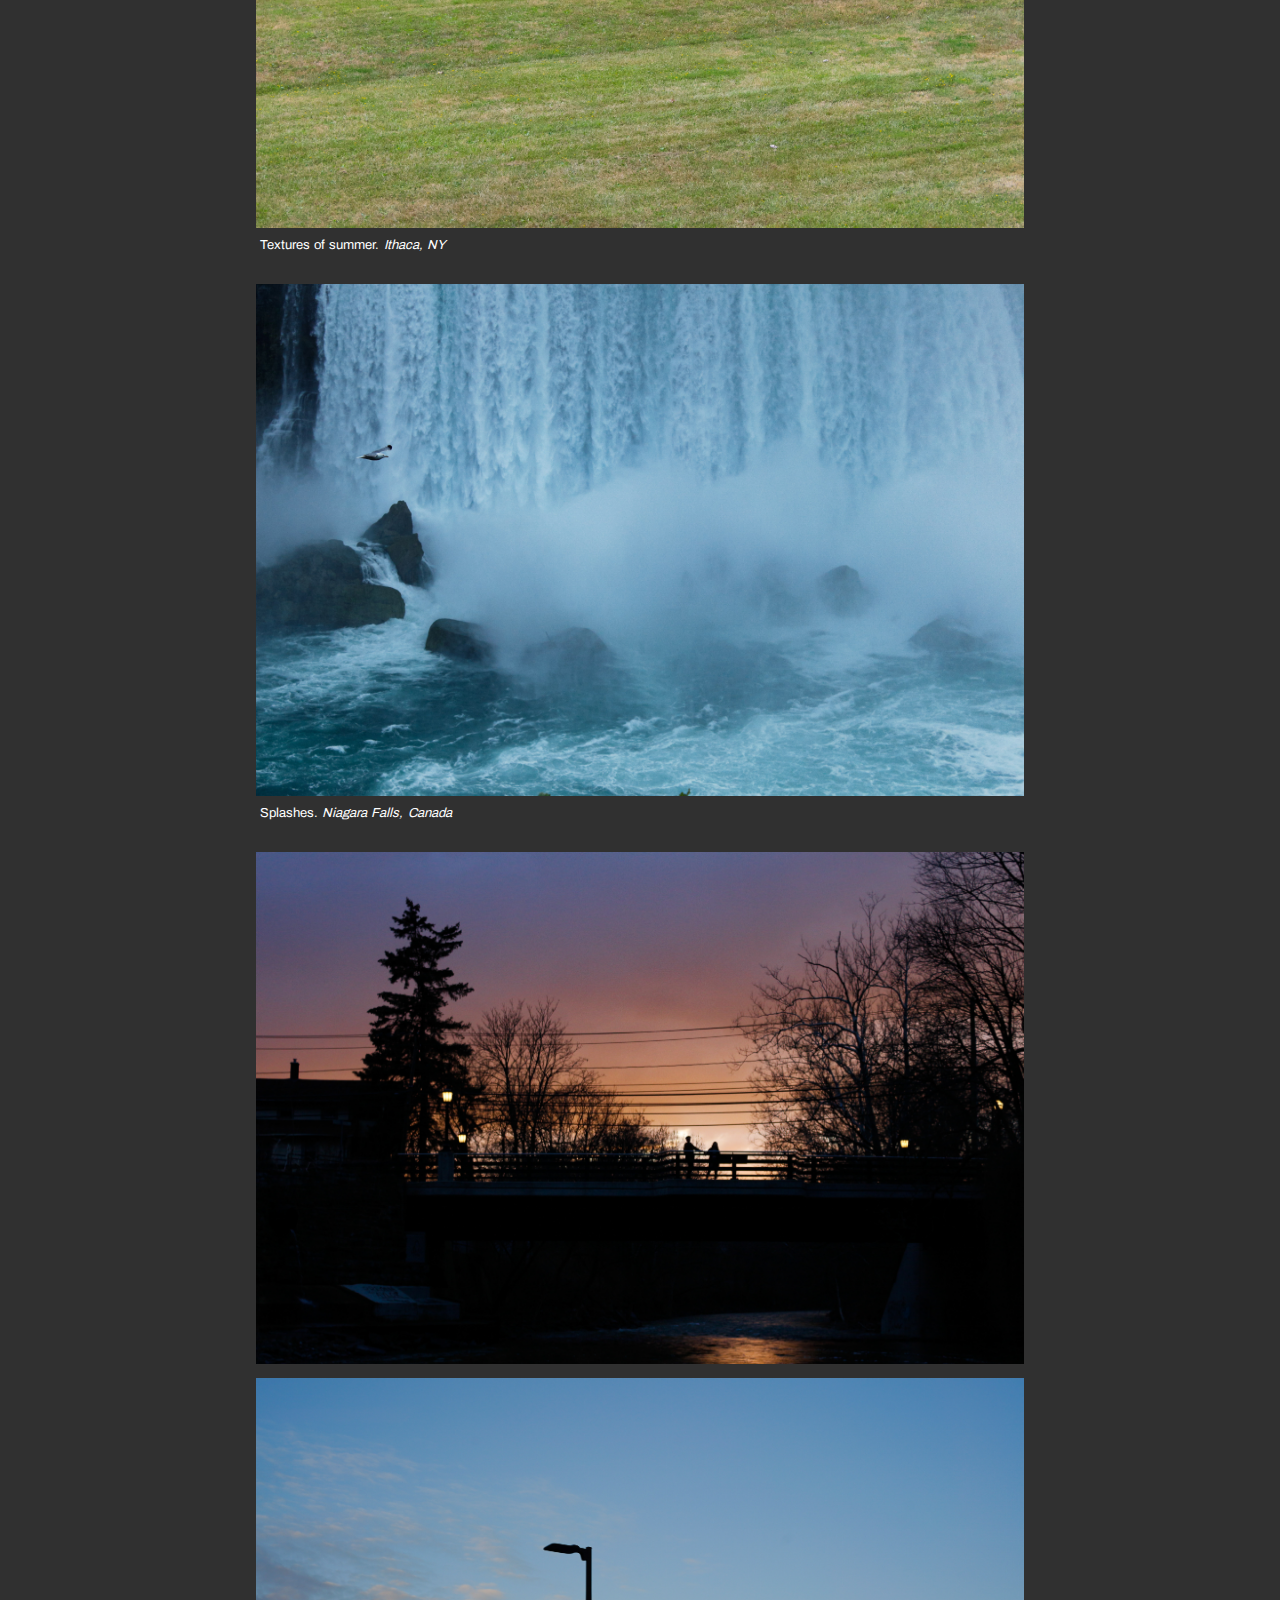
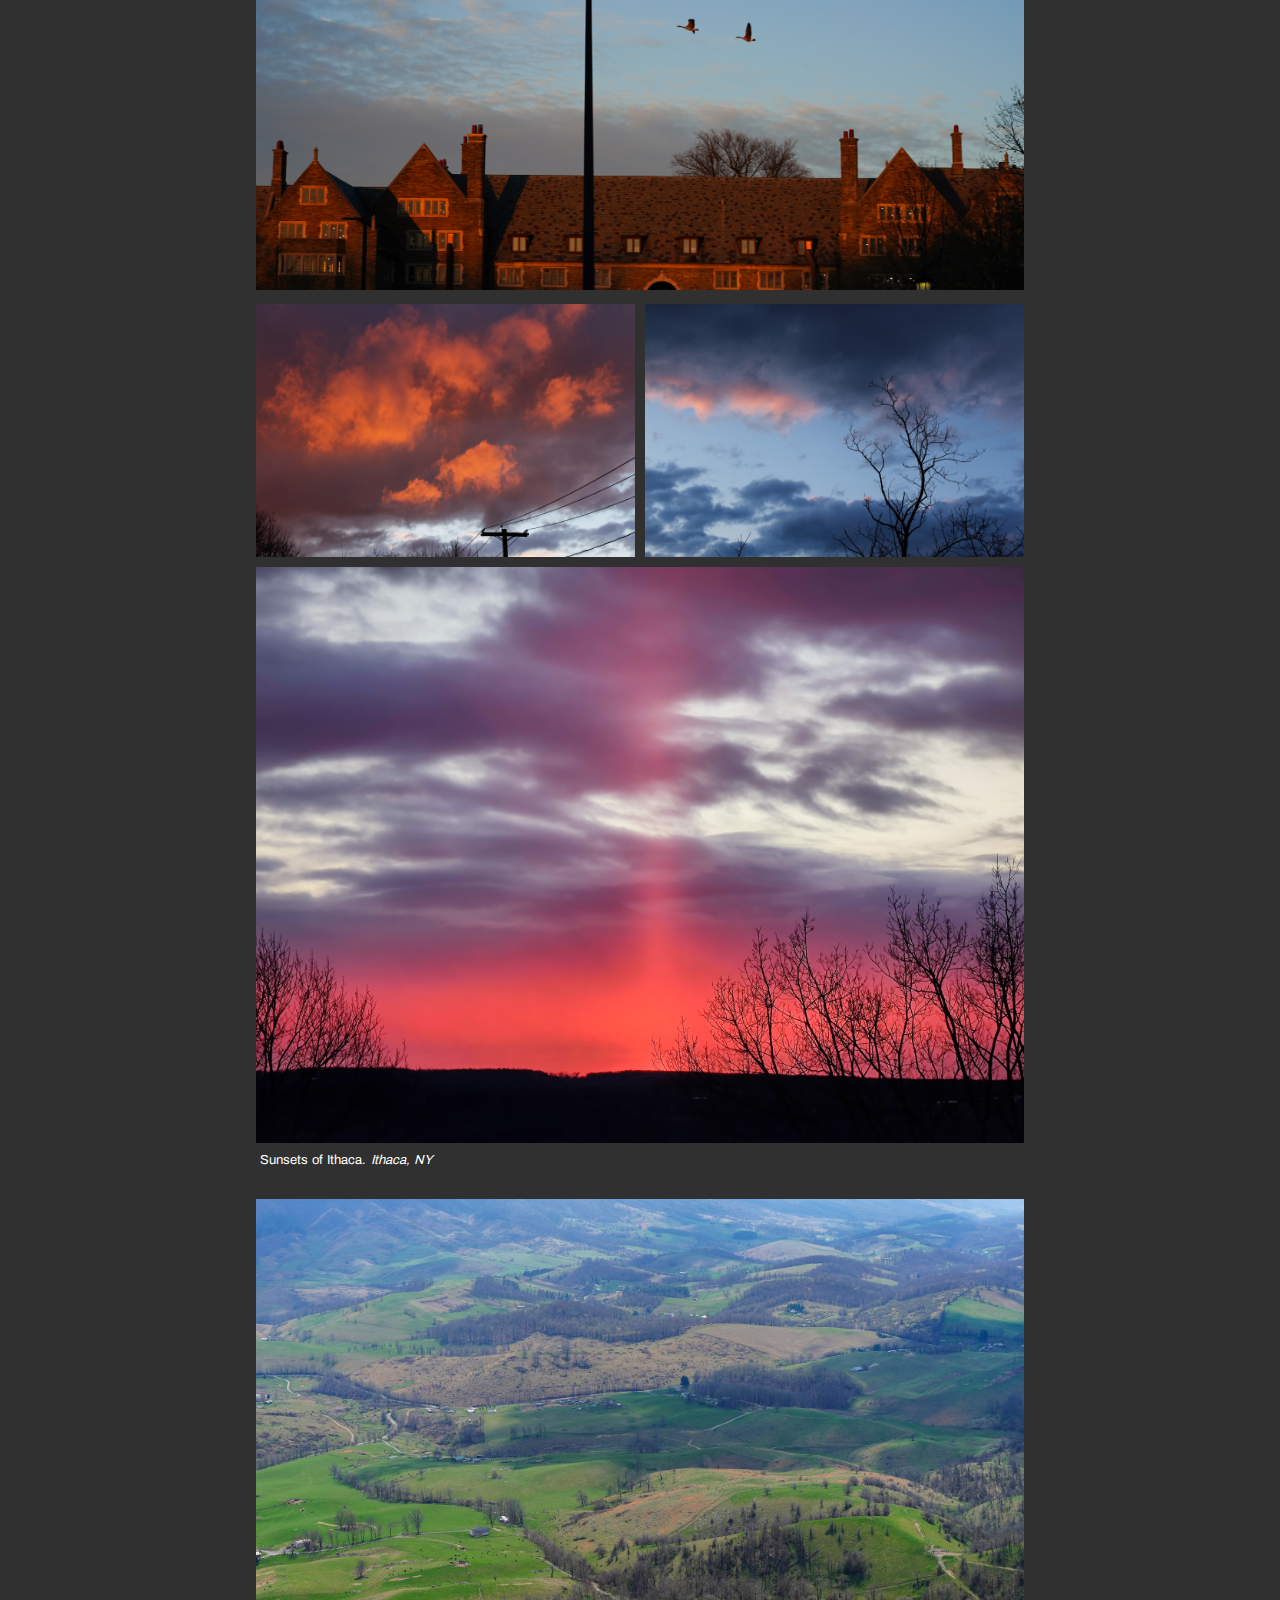
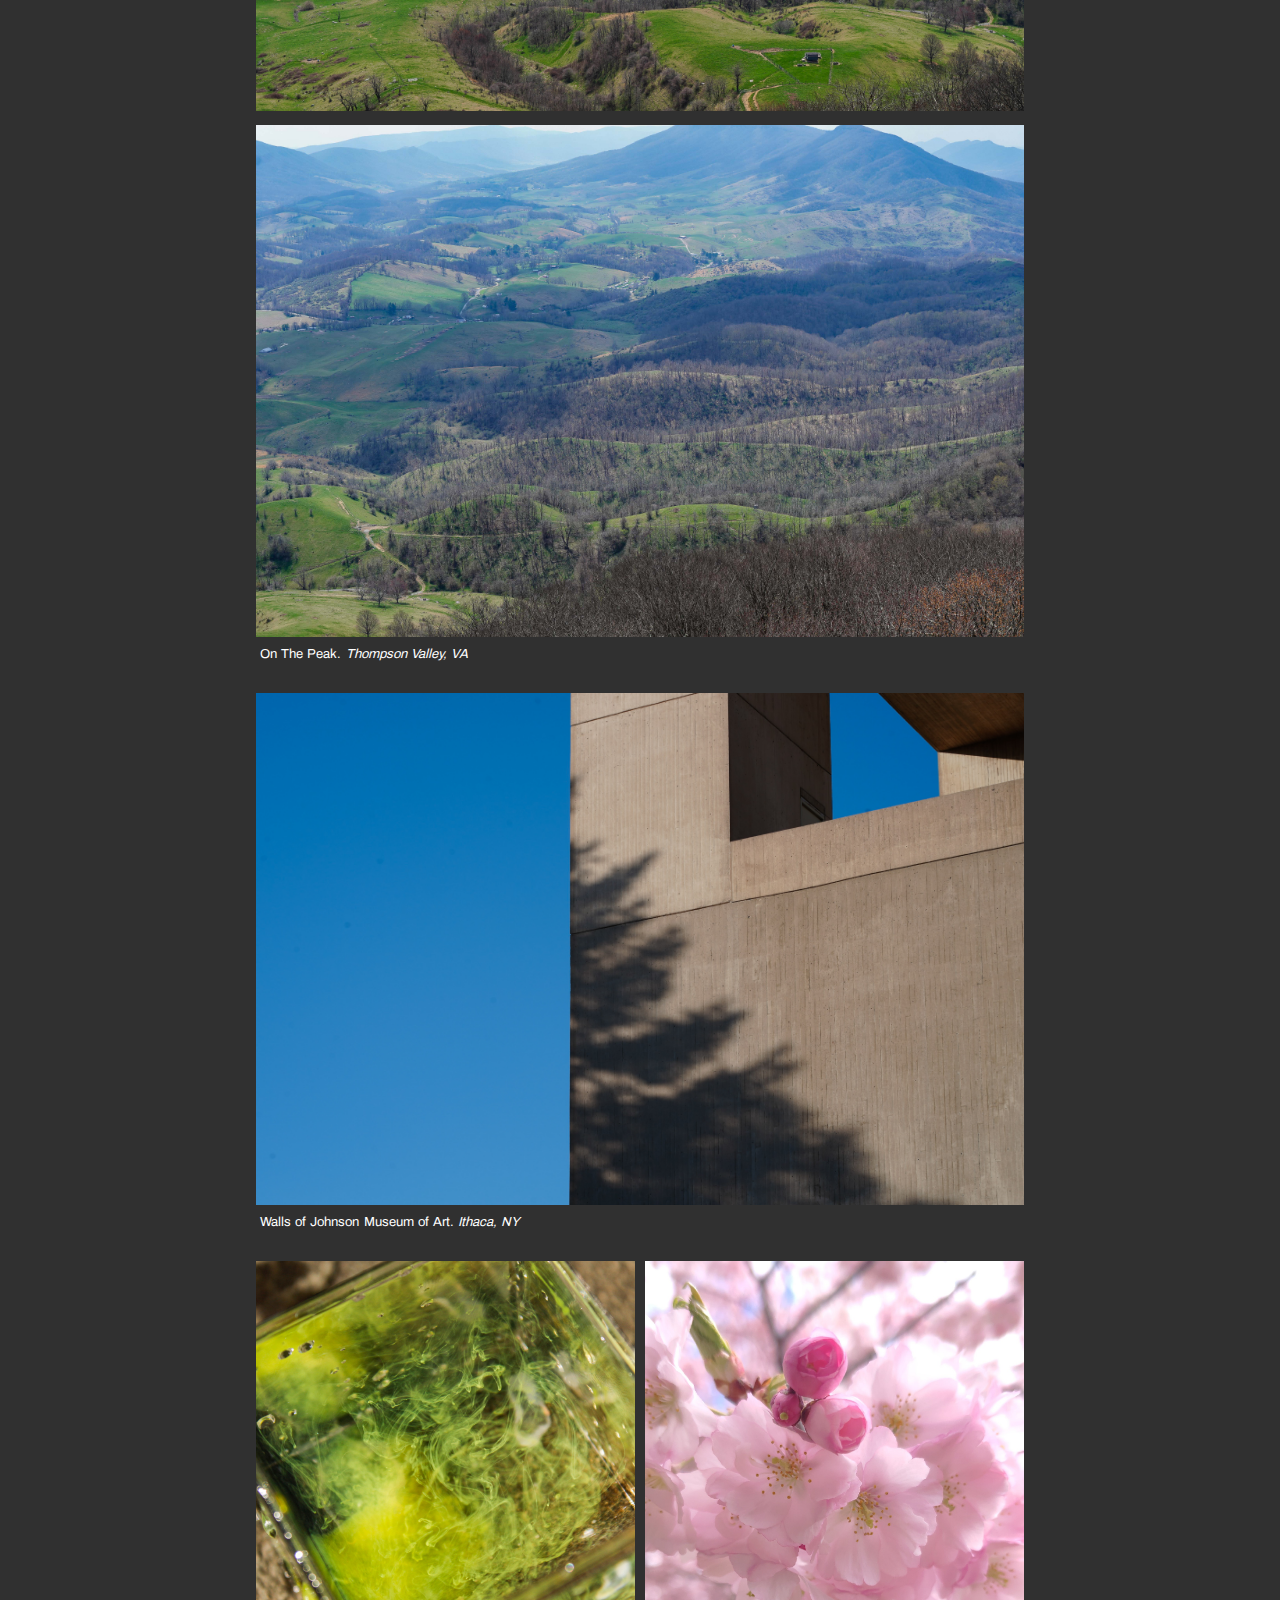
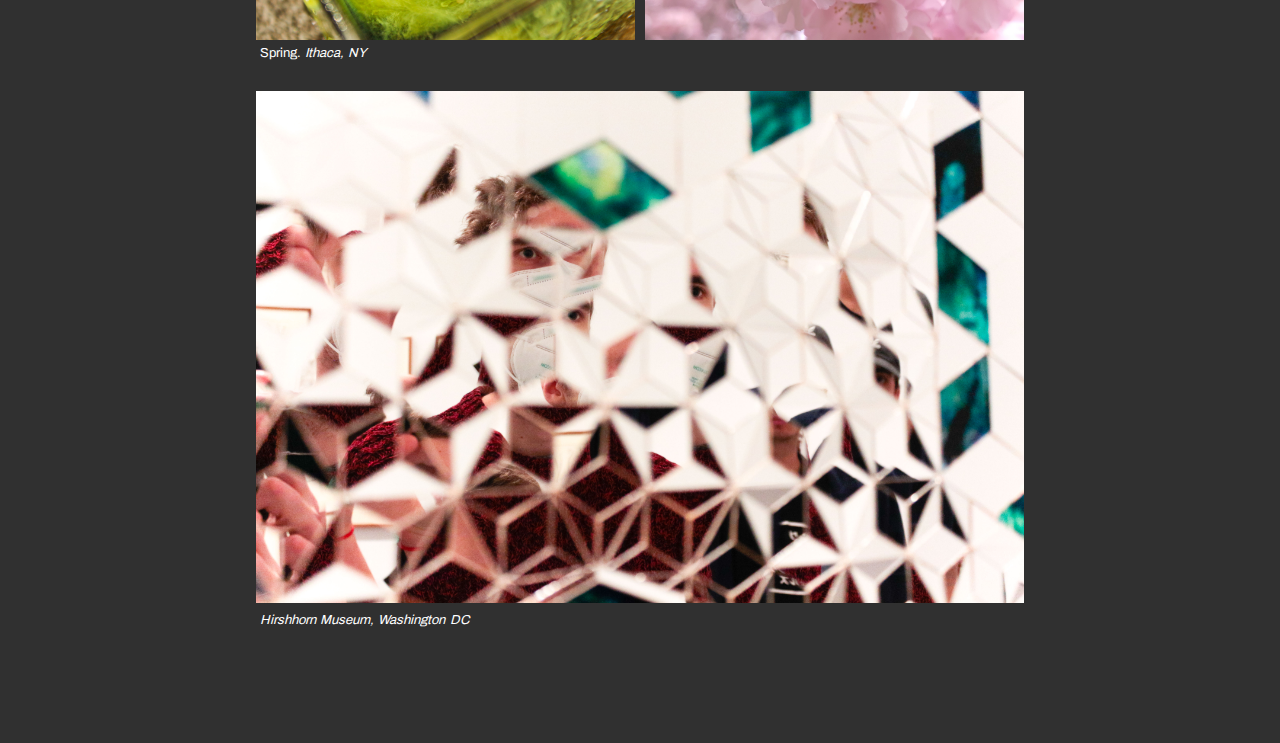
==== commit d000758a: "arrow" ====
--- a/art-photo.html
+++ b/art-photo.html
@@ -4,7 +4,7 @@
         <meta charset="UTF-8" />
         <meta name="viewport" content="width=device-width, initial-scale=1" />
       
-        <title>Elizaveta Zabelina artistic photography</title>
+        <title>Elizaveta Zabelina: artistic photography</title>
         <link rel="shortcut icon" href="images/favicon.ico" type="image/x-icon">  
 
         <link href="plain.css" type="text/css" rel="stylesheet" />
@@ -13,7 +13,7 @@
       </head>
 <body>
 
-<h1 class="header"  onclick="window.location.href='index.html';"> Elizaveta Zabelina </h1>
+<h1 class="header"  onclick="window.location.href='index.html';">&larr;- Elizaveta Zabelina </h1>
 <hr>
 
     <h1> Artisic photography</h1>
--- a/plain.css
+++ b/plain.css
@@ -12,6 +12,16 @@
   body {
     margin: 20px;
   }
+}
+
+::-moz-selection { /* Code for Firefox */
+  color: rgb(27, 3, 79);
+  background:  rgb(226, 202, 231);
+}
+
+::selection {
+  color: rgb(27, 3, 79);
+  background:  rgb(226, 202, 231);
 }
 
 .page {
@@ -37,6 +47,7 @@
     font-family: 'Inconsolata-ExtraLight', Consolas, monospace; 
     font-size: 80%;
     letter-spacing: normal;
+    cursor: pointer;
 }
 
 hr {
@@ -109,4 +120,21 @@
     justify-content: center;
     gap: 15px;
     margin: 0px 0px 15px 0px;
-  }+  }
+
+ .footer  a:link{
+    color:  #ffffff;
+    text-decoration: underline;
+} /*- a normal, unvisited link*/
+.footer a:visited{
+    color:  #ffffff;
+    text-decoration: none;
+} /*- a link the user has visited */
+.footer a:hover{
+    color:   #ffffff;
+    text-decoration: underline;
+} /*- a link when the user mouses over it*/
+.footer a:active{
+    color:  #ffffff;
+    text-decoration: none;
+} /*- a link the moment it is clicked*/--- a/images.css
+++ b/images.css
@@ -69,4 +69,21 @@
 img.this{
     object-fit: contain;
     width: 68%;
-}+}
+
+a:link{
+    color:  #c3e7f0;
+    text-decoration: none;
+} /*- a normal, unvisited link*/
+a:visited{
+    color:  #c3e7f0;
+    text-decoration: none;
+} /*- a link the user has visited */
+a:hover{
+    color:  #c3e7f0;
+    text-decoration: underline;
+} /*- a link when the user mouses over it*/
+a:active{
+    color:  #c3e7f0;
+    text-decoration: none;
+} /*- a link the moment it is clicked*/